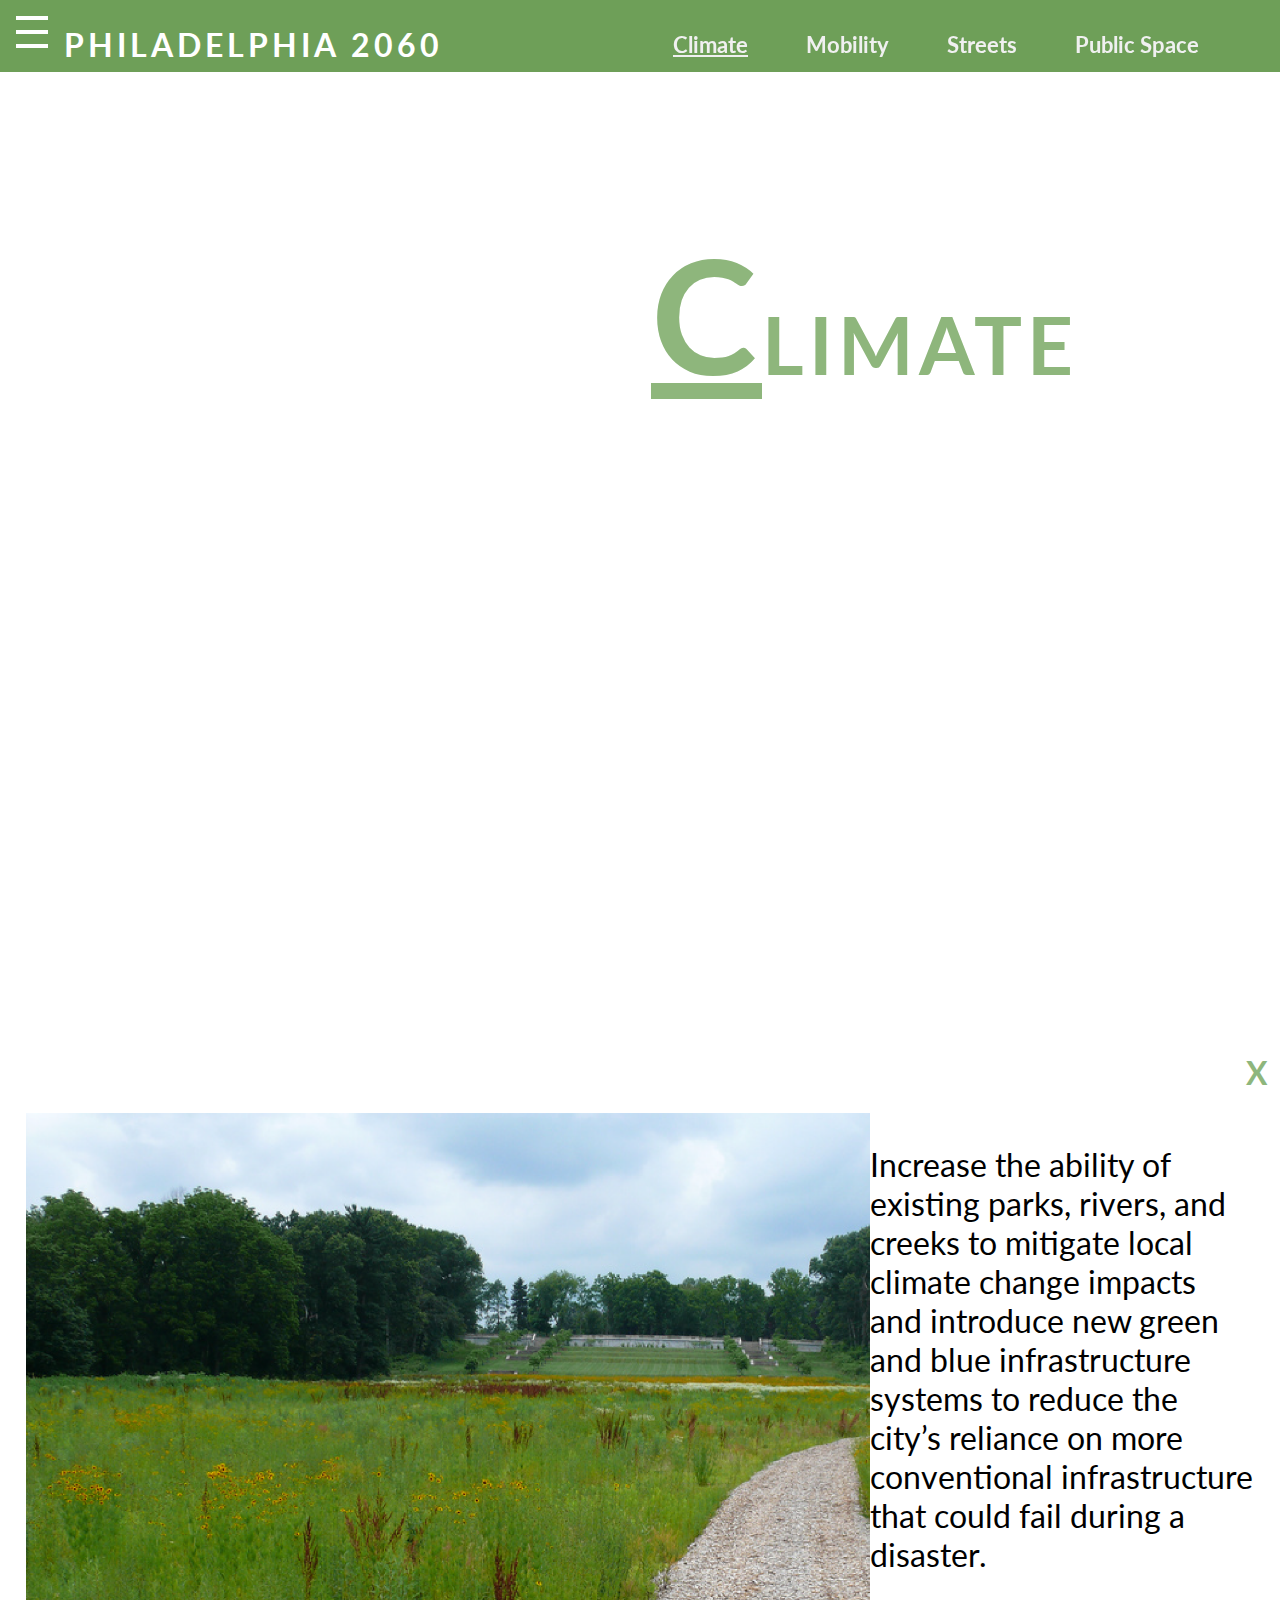
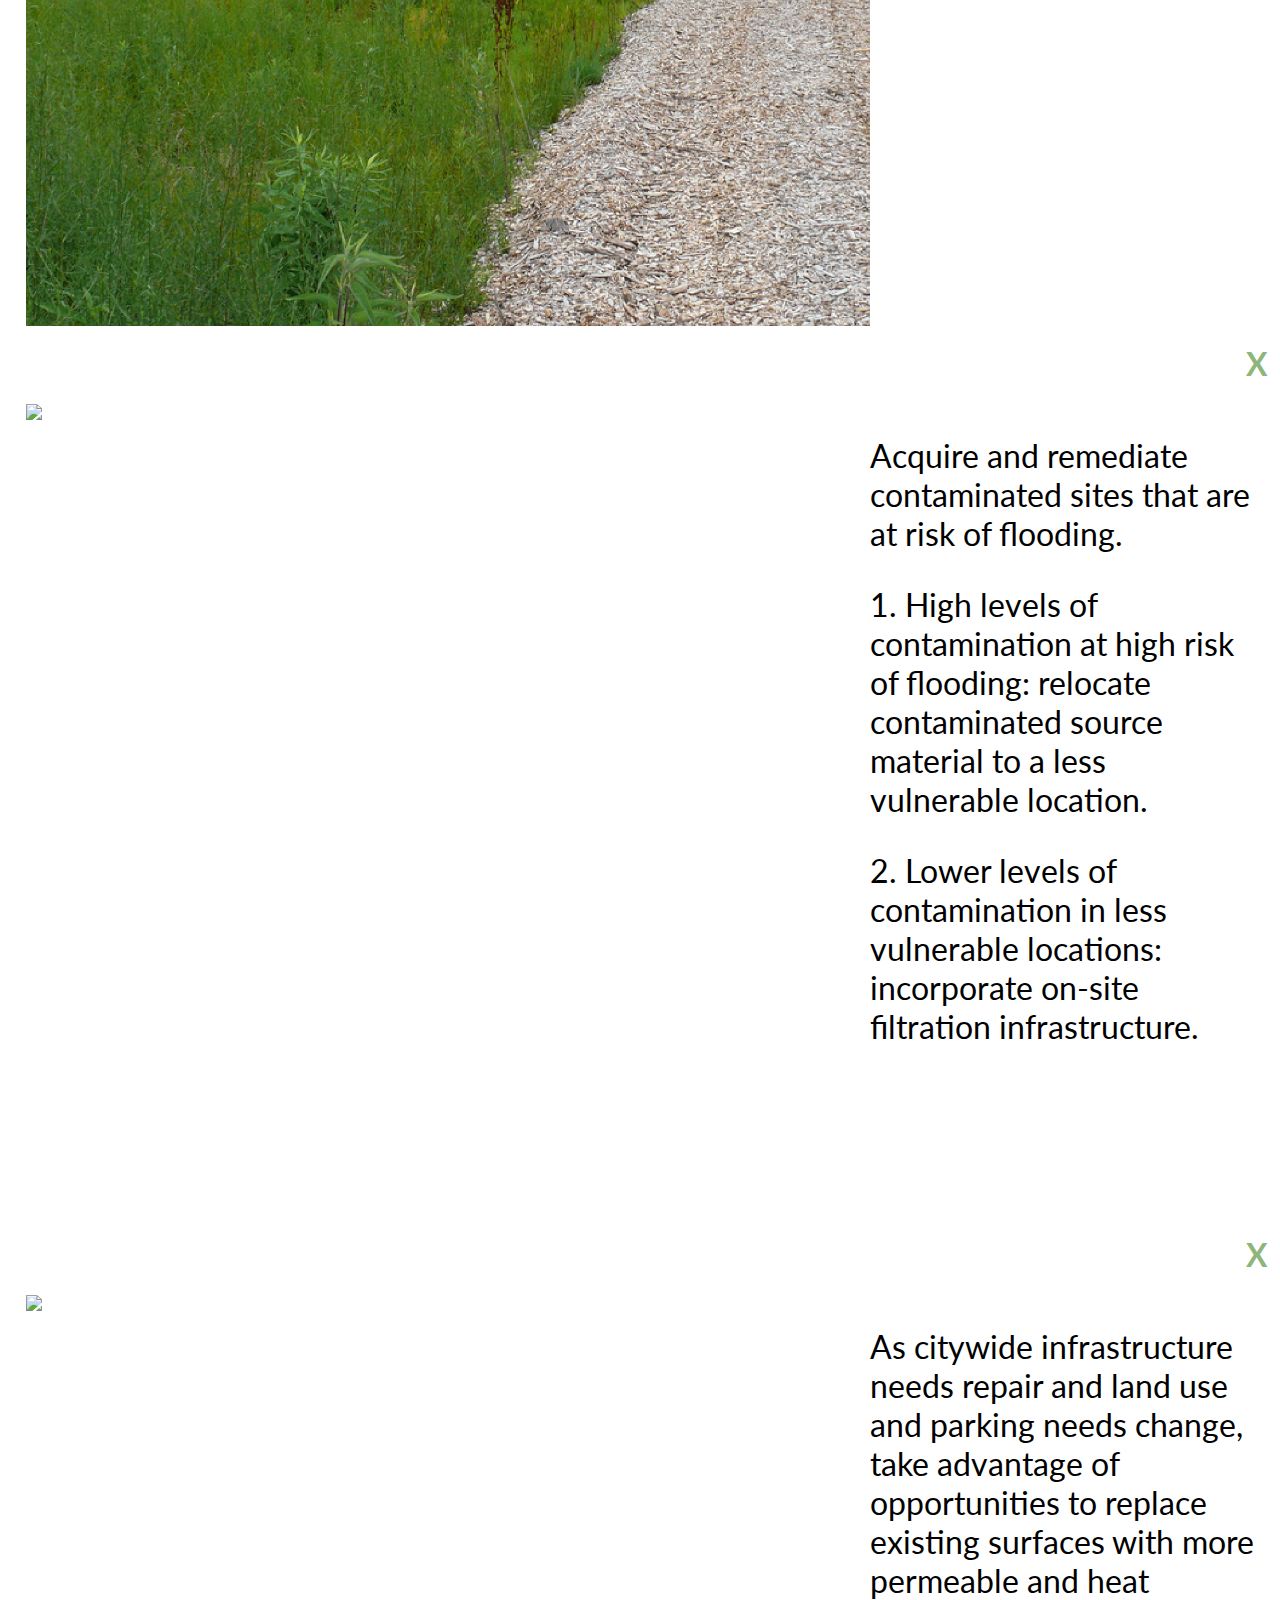
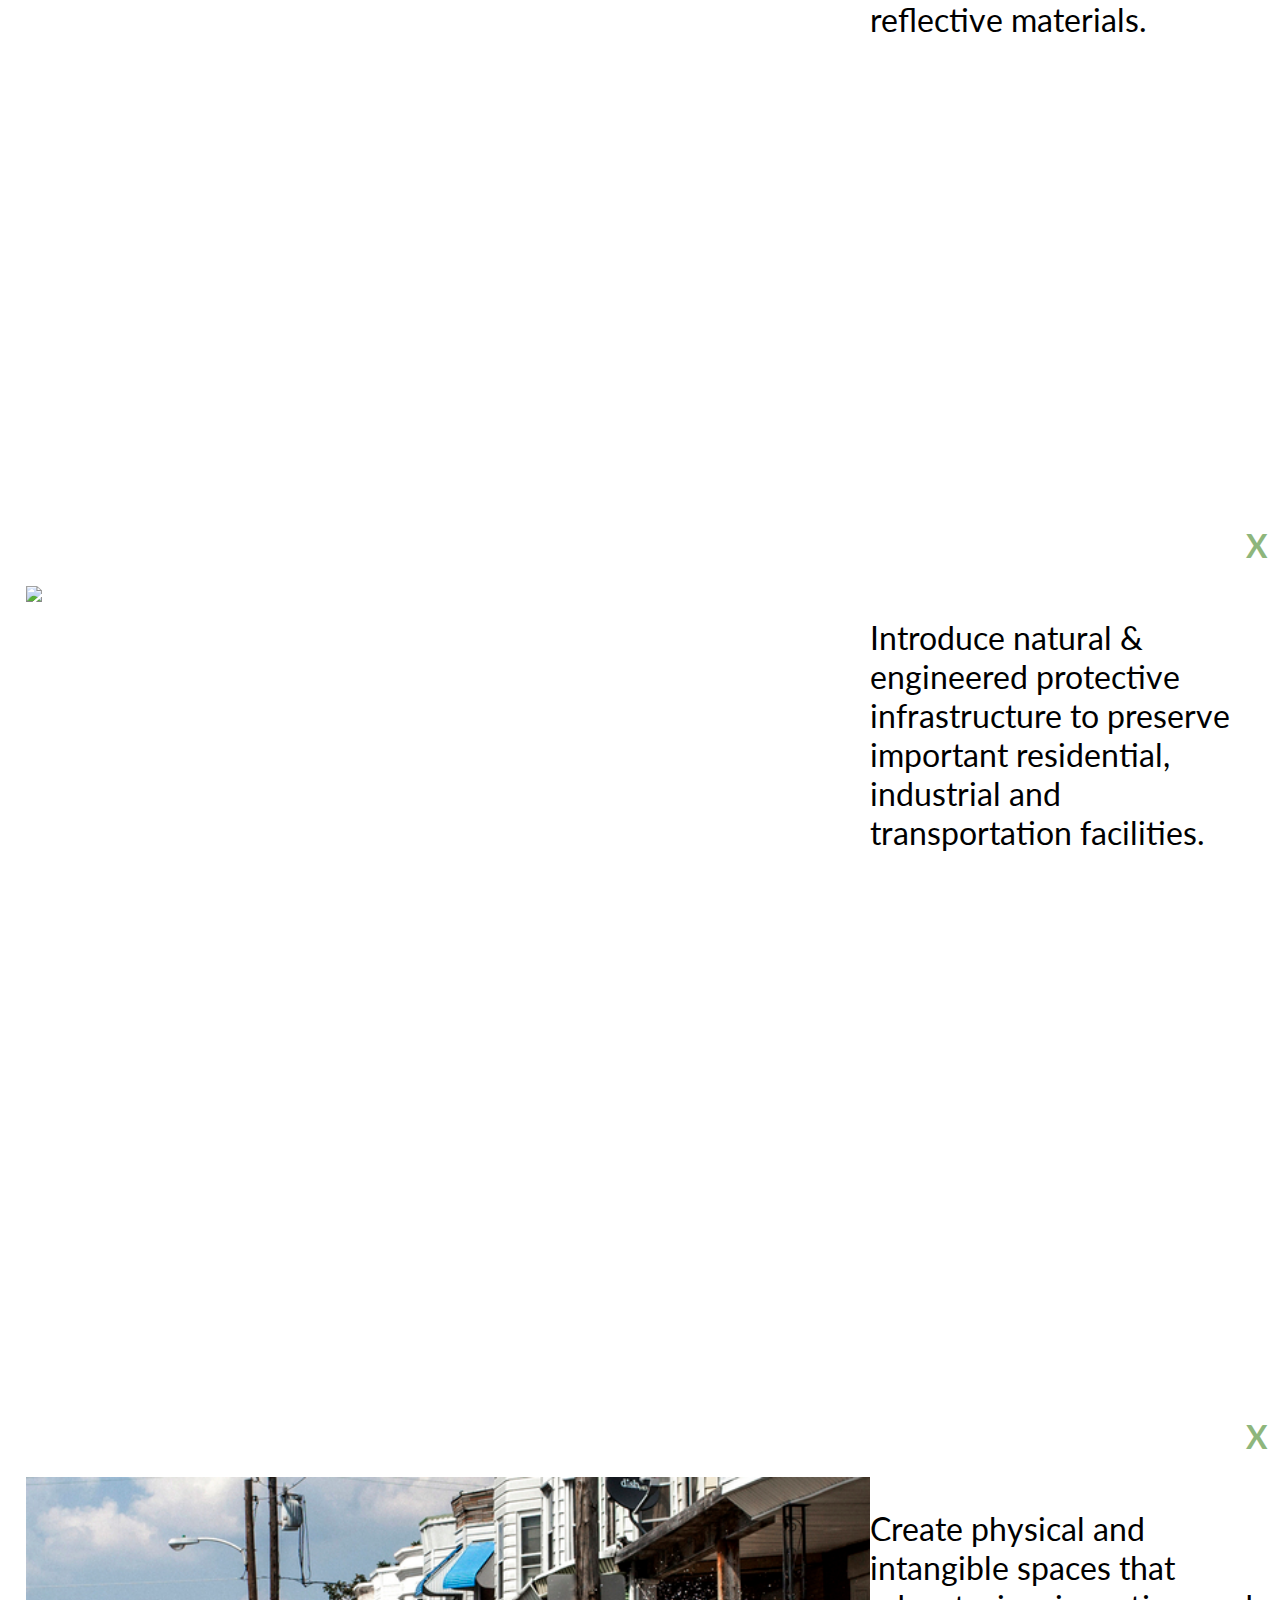
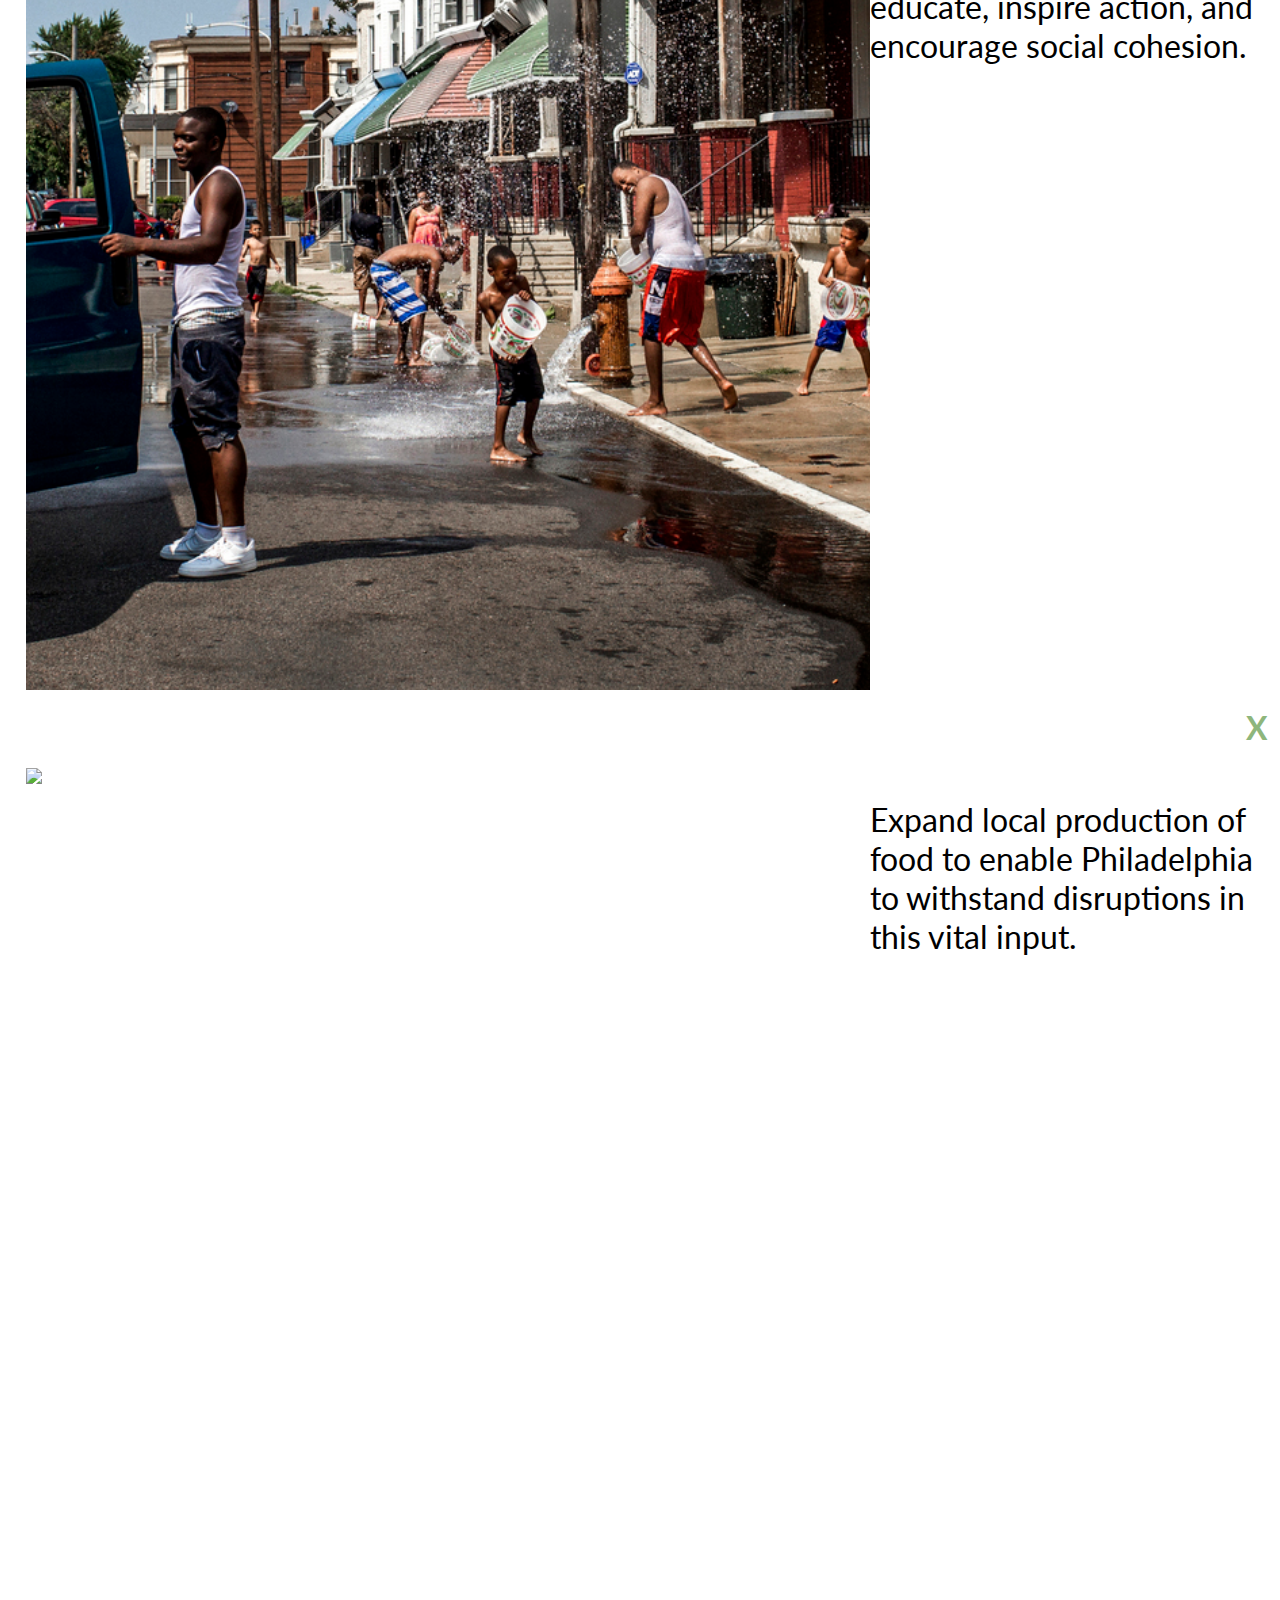
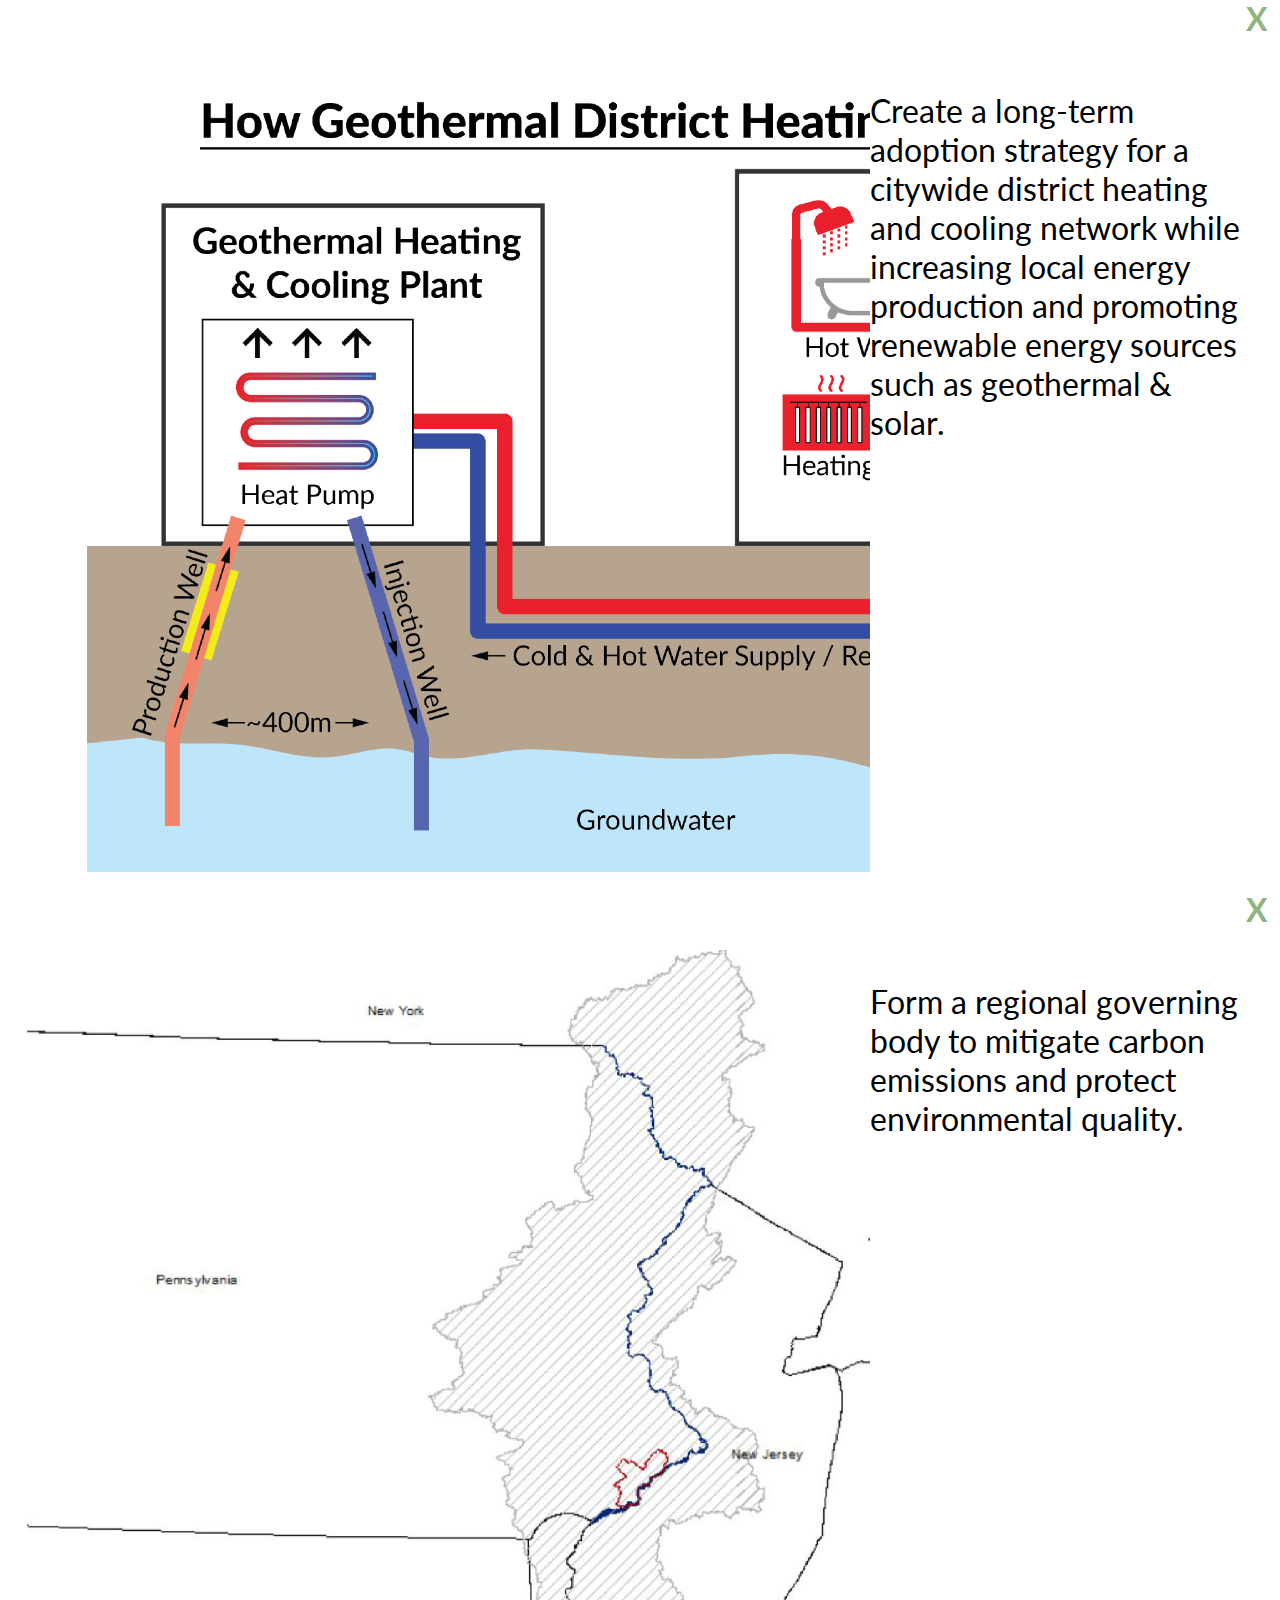
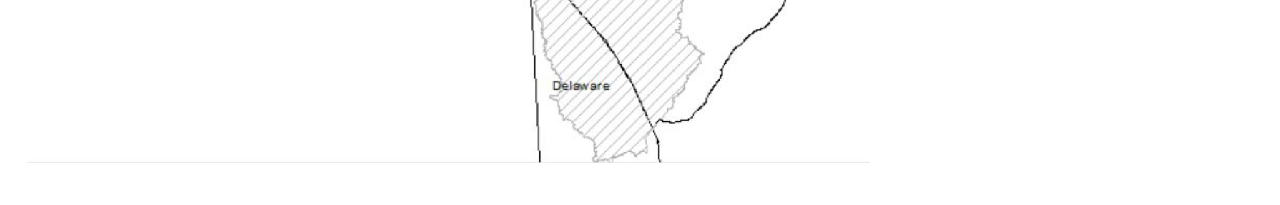
==== climate.html @ d9c9281e "Climate done for this round. Add mobility i76 section in." ====
<!DOCTYPE html>
<html lang="en" class="no-js">
	<head>
		<meta charset="UTF-8" />
		<meta http-equiv="X-UA-Compatible" content="IE=edge,chrome=1">
		<meta name="viewport" content="width=device-width, initial-scale=1.0">
		<title>Philadelphia 2060 - Climate</title>
		<link rel="stylesheet" href="https://fonts.googleapis.com/css?family=Roboto:300,400,500,700|Material+Icons">
		<link rel="stylesheet" href="https://unpkg.com/bootstrap-material-design@4.0.0-beta.4/dist/css/bootstrap-material-design.min.css" integrity="sha384-R80DC0KVBO4GSTw+wZ5x2zn2pu4POSErBkf8/fSFhPXHxvHJydT0CSgAP2Yo2r4I" crossorigin="anonymous">
		<link rel="stylesheet" type="text/css" href="assets/defaultStyles/defaultStyles.css" />
		<link rel="stylesheet" type="text/css" href="assets/font/font.css" />
		<link rel="stylesheet" type="text/css" href="assets/css/shared/jquery.fullpage.css" />
		<link rel="stylesheet" type="text/css" href="assets/css/shared/sectionNav.css" />
		<link rel="stylesheet" type="text/css" href="assets/css/shared/shared.css" />
		<link rel="stylesheet" type="text/css" href="assets/css/shared/leaflet.css" />
		<link rel="stylesheet" type="text/css" href="assets/css/climate/climate.style.css" />
		<script type="text/javascript" src="assets/js/shared/jquery-3.2.1.min.js"></script>
		<script type="text/javascript" src="assets/js/shared/jquery.fullpage.min.js"></script>
		<script src="https://unpkg.com/popper.js@1.12.6/dist/umd/popper.js" integrity="sha384-fA23ZRQ3G/J53mElWqVJEGJzU0sTs+SvzG8fXVWP+kJQ1lwFAOkcUOysnlKJC33U" crossorigin="anonymous"></script>
		<script src="https://unpkg.com/bootstrap-material-design@4.0.0-beta.4/dist/js/bootstrap-material-design.js" integrity="sha384-3xciOSDAlaXneEmyOo0ME/2grfpqzhhTcM4cE32Ce9+8DW/04AGoTACzQpphYGYe" crossorigin="anonymous"></script>
		<script type="text/javascript" src="assets/js/shared/leaflet.js"></script>
		<script type="text/javascript" src="assets/data/climate/climateData.js"></script>
		<script type="text/javascript" src="assets/js/shared/underscore.min.js"></script>
		<script type="text/javascript" src="assets/js/climate/climate.main.js"></script>
	</head>
	<body>
		<div id="section-nav">
			<input type="checkbox" id="navcheck" role="button" title="menu" class="section-nav-input">
			<label for="navcheck" aria-hidden="true" title="menu" id="section-nav-label">
				<span class="burger">
					<span class="bar">
						<span class="visuallyhidden">Menu</span>
					</span>
				</span>
			</label>
			<nav id="menu">
				<a href="#" class="scroll-menu">THREATS</a>
				<a href="#" class="scroll-menu">VISION</a>
				<a href="#" class="scroll-menu">TYPOLOGIES</a>
				<a href="#" class="scroll-menu">STRATEGIES</a>
				<a href="#" class="scroll-menu">FOCUS AREAS</a>
				<a href="#" class="scroll-menu">GETTING STARTED</a>
			</nav>
		</div>
		<div class="container-fix">
			<div class="fixed-header">
				<div class="fixed-header-inner">
					<h1><a href="intro.html" class="philly-title">Philadelphia 2060</a></h1>
					<nav class="cl-effect-1">
						<a href="climate.html"><u>Climate</u></a>
						<a href="mobility.html">Mobility</a>
						<a href="streets.html">Streets</a>
						<a href="public-space.html">Public Space</a>
					</nav>
				</div>
			</div>
		</div>
		<div class="main" id="climate-fullpage">
			<div class="section fp-auto-height">
				<div class="section-custom-height">
					<video loop data-autoplay>
						<source data-src="assets/video/climate/climate-vid.mp4" type="video/mp4">
					</video>
					<div class="first-section-rightside">
						<p class="first-section-title"><span><u>C</u></span>limate</p>
					</div>
				</div>
			</div>
			<div class="section threats" id="section-threats">
				<div class="section-custom-height">
					<div class="section-header">
						<p class="section-header-title colored-title">Threats</p>
					</div>
					<div class="left-content-under-title threats-content-left">
						<div id="threats-accordion" role="tablist">
						  <div class="card">
						    <div class="card-header threats" role="tab" id="threats-heading-1">
						      <h2 class="mb-0">
						        <a data-toggle="collapse" href="#collapseOne" aria-expanded="true" aria-controls="collapseOne">
											Rising seas + </br>More frequent & intense storms
						        </a>
						      </h2>
						    </div>
						    <div id="collapseOne" class="collapse show" role="tabpanel" aria-labelledby="threats-heading-1" data-parent="#threats-accordion">
						      <div class="card-body">
										<div>
											<p class="climate-threats-seas">2 feet:</p>
											<label class="switch">
												<input type="checkbox" id='switch-threats-2ft' class="switch-threats" checked>
												<div class="slider two"></div>
											</label>
										</div>
										<div>
											<p class="climate-threats-seas">4 feet:</p>
											<label class="switch">
												<input type="checkbox" id='switch-threats-4ft' class="switch-threats" unchecked>
												<div class="slider four"></div>
											</label>
										</div>
										<div>
											<p class="climate-threats-seas">6 feet:</p>
											<label class="switch">
												<input type="checkbox" id='switch-threats-6ft' class="switch-threats" unchecked>
												<div class="slider six"></div>
											</label>
										</div>
										<div>
											<p class="climate-threats-seas">Surge:</p>
											<label class="switch">
												<input type="checkbox" id='switch-threats-surge' class="switch-threats" unchecked>
												<div class="slider surge"></div>
											</label>
										</div>
						      </div>
						    </div>
						  </div>
						  <div class="card">
						    <div class="card-header threats" role="tab" id="threats-heading-2">
						      <h2 class="mb-0">
						        <a class="collapsed" data-toggle="collapse" href="#collapseTwo" aria-expanded="false" aria-controls="collapseTwo">
											Increasing temperatures
						        </a>
						      </h2>
						    </div>
						    <div id="collapseTwo" class="collapse" role="tabpanel" aria-labelledby="threats-heading-2" data-parent="#threats-accordion">
						      <div class="card-body">
										We may put some talking points here?
						      </div>
						    </div>
						  </div>
						  <div class="card">
						    <div class="card-header threats" role="tab" id="threats-heading-3">
						      <h2 class="mb-0">
						        <a class="collapsed" data-toggle="collapse" href="#collapseThree" aria-expanded="false" aria-controls="collapseThree">
											Aging infrastructure
						        </a>
						      </h2>
						    </div>
						    <div id="collapseThree" class="collapse" role="tabpanel" aria-labelledby="threats-heading-3" data-parent="#threats-accordion">
						      <div class="card-body">
										We may put some talking points here?
						      </div>
						    </div>
						  </div>
						</div>
					</div>
					<div class="right-content-whole-height">
						<div id="threats-map" class="right-content-whole-height-holder"></div>
						<div id="threats-line-chart" class="right-content-whole-height-holder">
							<img src="assets/image/climate/Climate_Threats_TemperatureGraphic.jpg"></img>
						</div>
						<div id="threats-photo" class="right-content-whole-height-holder">
							<img src="assets/image/climate/Climate_Threats_Aging Infrastructure.jpg"></img>
						</div>
					</div>
				</div>
			</div>
			<div class="section colored-bkgd" id="section-vision">
				<p class="vision-text">In 2060, all of Philadelphia's residents are insulated from and resilient to the impacts of a changing climate through adaptation & mitigation measures based on natural systems, energy-efficient technologies, and community building.</p>
			</div>
			<div class="section" id="section-typologies">
				<div class="section-header">
					<p class="section-header-title colored-title">Typologies</p>
				</div>
				<div class="section-content-under-title-middle">
					<div class="section-content-under-title-middle-inner first-half">
						<div class="card typo five-ele">
							<img class="card-img-top" src="assets/image/climate/Climate_Typologies_Waterfront-01.jpg" alt="Waterfront Land">
							<div class="card-body typology">
								<h4 class="card-title">Waterfront Land</h4>
							</div>
						</div>
						<div class="card typo five-ele middle">
							<img class="card-img-top" src="assets/image/climate/Climate_Typologies_Vacant-01.jpg" alt="Vacant Land">
							<div class="card-body typology">
								<h4 class="card-title">Vacant Land</h4>
							</div>
						</div>
						<div class="card typo five-ele">
							<img class="card-img-top" src="assets/image/climate/Climate_Typologies_Utility-01.jpg" alt="Transportation Infrastructure">
							<div class="card-body typology">
								<h4 class="card-title">Utilities & Infrastructure</h4>
							</div>
						</div>
					</div>
					<div class="section-content-under-title-middle-inner second-half">
						<div class="card typo five-ele first">
							<img class="card-img-top" src="assets/image/climate/Climate_Typologies_Building.jpg" alt="Buildings">
							<div class="card-body typology">
								<h4 class="card-title">Buildings</h4>
							</div>
						</div>
						<div class="card typo five-ele">
							<img class="card-img-top" src="assets/image/climate/Climate_Typologies_Park.jpg" alt="Park Systems">
							<div class="card-body typology">
								<h4 class="card-title">Park Systems</h4>
							</div>
						</div>
					</div>
				</div>
			</div>
			<div class="section colored-bkgd" id="section-strategies">
				<div class="section-header">
					<p class="section-header-title">Strategies</p>
				</div>
				<div class="section-content-under-title-middle">
					<div class="section-content-under-title-middle-inner first-half strategy">
						<div class="card strategy text-white" id="strategy-1">
						  <div class="card-header strategy">C1.</div>
						  <div class="card-body strategy">
						    <p class="card-title strategy">Maximize urban ecosystem services</p>
						  </div>
						</div>
						<div class="card strategy text-white" id="strategy-2">
						  <div class="card-header strategy">C2.</div>
						  <div class="card-body strategy">
						    <p class="card-title strategy">Address legacy of environmental degradation</p>
						  </div>
						</div>
						<div class="card strategy text-white" id="strategy-3">
						  <div class="card-header strategy">C3.</div>
						  <div class="card-body strategy">
						    <p class="card-title strategy">Reduce impervious surfaces</p>
						  </div>
						</div>
						<div class="card strategy text-white" id="strategy-4">
						  <div class="card-header strategy">C4.</div>
						  <div class="card-body strategy">
						    <p class="card-title strategy">Make room for the river</p>
						  </div>
						</div>
						<div class="card strategy text-white" id="strategy-5">
						  <div class="card-header strategy">C5.</div>
						  <div class="card-body strategy">
						    <p class="card-title strategy">Build community resilience</p>
						  </div>
						</div>
					</div>
					<div class="section-content-under-title-middle-inner second-half strategy">
						<div class="card text-white strategy" id="strategy-6">
						  <div class="card-header strategy">C6.</div>
						  <div class="card-body strategy">
						    <p class="card-title strategy">Increase local production of food</p>
						  </div>
						</div>
						<div class="card strategy text-white" id="strategy-7">
						  <div class="card-header strategy">C7.</div>
						  <div class="card-body strategy">
						    <p class="card-title strategy">Promote shared energy distribution</p>
						  </div>
						</div>
						<div class="card strategy text-white" id="strategy-8">
						  <div class="card-header strategy">C8.</div>
						  <div class="card-body strategy">
						    <p class="card-title strategy">Cooperate regionallyy</p>
						  </div>
						</div>
					</div>
				</div>
			</div>
			<div class="section">
				<div class="section-header">
					<p class="section-header-title colored-title">Vulnerability</br>Analysis</p>
				</div>
				<div class="left-content-under-title vulnerability-content-left">
					<p>Philadelphia has social conditions, land use patterns, and environmental factors that will worsen the impacts of climate change in certain areas of the city. Interventions should be prioritized in these areas to protect populations that are most at risk.</p>
					<p>- At risk of flooding by 6 feet sea level rise plus storm surge</p>
					<p>- Historical wetlands</p>
					<p>- Adjacent to steep slopes</p>
					<p>- Greater than 80% impervious</p>
					<p>- Greatest heat island effects (hottest areas)</p>
					<p>- Highest poverty</p>
				</div>
				<div class="right-content-whole-height vulnerability-content-right">
					<div id="vulnerability-composite-map" class="right-content-whole-height-holder">
						<img src="assets/image/climate/Climate_VulnerabilityAnalysis_CompositeMap.png"></img>
					</div>
				</div>
			</div>
			<div class="section colored-bkgd" id="section-focus-areas">
				<div class="section-header">
					<p class="section-header-title">Logan Triangle</p>
				</div>
				<div class="slide">
					<div class="slide-content">
						<img src="assets/image/climate/Climate_FocusArea1_LoganTriangleSitePlan_LoganSitePlanV2.jpg"></img>
					</div>
				</div>
				<div class="slide">
					<div class="slide-content">
						Big rendering with callouts (PNG) - Rendering will be of a Logan Triangle interventions
					</div>
				</div>
			</div>
			<div class="section">
				<div class="section-header">
					<p class="section-header-title colored-title">Southern Waterfront</p>
				</div>
				<div class="slide">
					<div class="slide-content">
						<img src="assets/image/climate/Climate_FocusArea2_SouthernWaterfront_SitePlan-01.jpg"></img>
					</div>
				</div>
				<div class="slide">
					<div class="slide-content">
						<img src="assets/image/climate/Climate_FocusArea2_DistrictHeatingPipes.png"></img>
					</div>
				</div>
				<div class="slide">
					<div class="slide-content">
						<img src="assets/image/climate/Climate_FocusArea2_FloodProtection-01.jpg"></img>
					</div>
				</div>
				<div class="slide">
					<div class="slide-content">
						<img src="assets/image/climate/Climate_FocusArea2_WetlandRestoration.png"></img>
					</div>
				</div>
			</div>
			<div class="section colored-bkgd" id="section-getting-started">
				<div class="section-header">
					<p class="section-header-title">Getting Started</p>
				</div>
				<div class="section-content-under-title-middle">
					<img src="assets/image/climate/NextSteps_Climate-01.png"></img>
				</div>
			</div>
		</div>
		<div class="modal fade bd-example-modal-lg" tabindex="-1" role="dialog" aria-labelledby="myLargeModalLabel" aria-hidden="true" id="strategy-modal-1">
			<div class="modal-dialog modal-lg modal-strategies">
				<div class="modal-content modal-content-strategies">
					<div class="strategy-modal-close" id="strategy-modal-1-close">X</div>
					<div class="modal-header strategy">
						<h1>Strategy 1: Maximize urban ecosystem services</h1>
					</div>
					<div class="modal-body">
						<div class="strategy-modal-left">
							<img src="assets/image/climate/Climate_Strategy1_MaxEcoServices.png"></img>
						</div>
						<div class="strategy-modal-right">
							<div class="strategy-modal-right-content-all">
								<p>Increase the ability of existing parks, rivers, and creeks to mitigate local climate change impacts and introduce new green and blue infrastructure systems to reduce the city’s reliance on more conventional infrastructure that could fail during a disaster.</p>
							</div>
						</div>
					</div>
				</div>
			</div>
		</div>
		<div class="modal fade bd-example-modal-lg" tabindex="-1" role="dialog" aria-labelledby="myLargeModalLabel" aria-hidden="true" id="strategy-modal-2">
			<div class="modal-dialog modal-lg modal-strategies">
				<div class="modal-content modal-content-strategies">
					<div class="strategy-modal-close" id="strategy-modal-2-close">X</div>
					<div class="modal-header strategy">
						<h1>Strategy 2: Address legacy of environmental degradation</h1>
					</div>
					<div class="modal-body">
						<div class="strategy-modal-left">
							<img src="assets/image/climate/Climate_Strategy2_EnviroDegradation.png"></img>
						</div>
						<div class="strategy-modal-right">
							<div class="strategy-modal-right-content-all">
								<p>Acquire and remediate contaminated sites that are at risk of flooding.</p>
								<p>1. High levels of contamination at high risk of flooding: relocate contaminated source material to a less vulnerable location.</p>
								<p>2. Lower levels of contamination in less vulnerable locations: incorporate on-site filtration infrastructure. </p>
							</div>
						</div>
					</div>
				</div>
			</div>
		</div>
		<div class="modal fade bd-example-modal-lg" tabindex="-1" role="dialog" aria-labelledby="myLargeModalLabel" aria-hidden="true" id="strategy-modal-3">
			<div class="modal-dialog modal-lg modal-strategies">
				<div class="modal-content modal-content-strategies">
					<div class="strategy-modal-close" id="strategy-modal-3-close">X</div>
					<div class="modal-header strategy">
						<h1>Strategy 3: Reduce impervious surfaces</h1>
					</div>
					<div class="modal-body">
						<div class="strategy-modal-left">
							<img src="assets/image/climate/Climate_Strategy3_ImperviousSurfaces.png"></img>
						</div>
						<div class="strategy-modal-right">
							<div class="strategy-modal-right-content-all">
								<p>As citywide infrastructure needs repair and land use and parking needs change, take advantage of opportunities to replace existing surfaces with more permeable and heat reflective materials.</p>
							</div>
						</div>
					</div>
				</div>
			</div>
		</div>
		<div class="modal fade bd-example-modal-lg" tabindex="-1" role="dialog" aria-labelledby="myLargeModalLabel" aria-hidden="true" id="strategy-modal-4">
			<div class="modal-dialog modal-lg modal-strategies">
				<div class="modal-content modal-content-strategies">
					<div class="strategy-modal-close" id="strategy-modal-4-close">X</div>
					<div class="modal-header strategy">
						<h1>Strategy 4: Make room for the rivers</h1>
					</div>
					<div class="modal-body">
						<div class="strategy-modal-left">
							<img src="assets/image/climate/Climate_Strategy4_RoomForTheRivers.jpg"></img>
						</div>
						<div class="strategy-modal-right">
							<div class="strategy-modal-right-content-all">
								<p>Introduce natural & engineered protective infrastructure to preserve important residential, industrial and transportation facilities.</p>
							</div>
						</div>
					</div>
				</div>
			</div>
		</div>
		<div class="modal fade bd-example-modal-lg" tabindex="-1" role="dialog" aria-labelledby="myLargeModalLabel" aria-hidden="true" id="strategy-modal-5">
			<div class="modal-dialog modal-lg modal-strategies">
				<div class="modal-content modal-content-strategies">
					<div class="strategy-modal-close" id="strategy-modal-5-close">X</div>
					<div class="modal-header strategy">
						<h1>Strategy 5: Build community resilience</h1>
					</div>
					<div class="modal-body">
						<div class="strategy-modal-left">
							<img src="assets/image/climate/Climate_Strategy5_CommResilience.jpg"></img>
						</div>
						<div class="strategy-modal-right">
							<div class="strategy-modal-right-content-all">
								<p>Create physical and intangible spaces that educate, inspire action, and encourage social cohesion.</p>
							</div>
						</div>
					</div>
				</div>
			</div>
		</div>
		<div class="modal fade bd-example-modal-lg" tabindex="-1" role="dialog" aria-labelledby="myLargeModalLabel" aria-hidden="true" id="strategy-modal-6">
			<div class="modal-dialog modal-lg modal-strategies">
				<div class="modal-content modal-content-strategies">
					<div class="strategy-modal-close" id="strategy-modal-6-close">X</div>
					<div class="modal-header strategy">
						<h1>Strategy 6: Increase local production of food</h1>
					</div>
					<div class="modal-body">
						<div class="strategy-modal-left">
							<img src="assets/image/climate/Climate_Strategy6_LocalFoodProduction.png"></img>
						</div>
						<div class="strategy-modal-right">
							<div class="strategy-modal-right-content-all">
								<p>Expand local production of food to enable Philadelphia to withstand disruptions in this vital input.</p>
							</div>
						</div>
					</div>
				</div>
			</div>
		</div>
		<div class="modal fade bd-example-modal-lg" tabindex="-1" role="dialog" aria-labelledby="myLargeModalLabel" aria-hidden="true" id="strategy-modal-7">
			<div class="modal-dialog modal-lg modal-strategies">
				<div class="modal-content modal-content-strategies">
					<div class="strategy-modal-close" id="strategy-modal-7-close">X</div>
					<div class="modal-header strategy">
						<h1>Strategy 7: Promote renewable energy solutions</h1>
					</div>
					<div class="modal-body">
						<div class="strategy-modal-left">
							<img src="assets/image/climate/Climate_Strategy7_RenewableEnergy.png"></img>
						</div>
						<div class="strategy-modal-right">
							<div class="strategy-modal-right-content-all">
								<p>Create a long-term adoption strategy for a citywide district heating and cooling network while increasing local energy production and promoting renewable energy sources such as geothermal & solar.</p>
							</div>
						</div>
					</div>
				</div>
			</div>
		</div>
		<div class="modal fade bd-example-modal-lg" tabindex="-1" role="dialog" aria-labelledby="myLargeModalLabel" aria-hidden="true" id="strategy-modal-8">
			<div class="modal-dialog modal-lg modal-strategies">
				<div class="modal-content modal-content-strategies">
					<div class="strategy-modal-close" id="strategy-modal-8-close">X</div>
					<div class="modal-header strategy">
						<h1>Strategy 8: Cooperate regionally</h1>
					</div>
					<div class="modal-body">
						<div class="strategy-modal-left">
							<img src="assets/image/climate/Climate_Strategy8_RegCoop-01.jpg"></img>
						</div>
						<div class="strategy-modal-right">
							<div class="strategy-modal-right-content-all">
								<p>Form a regional governing body to mitigate carbon emissions and protect environmental quality.</p>
							</div>
						</div>
					</div>
				</div>
			</div>
		</div>
	</body>
</html>
---- assets/defaultStyles/defaultStyles.css ----
:root {
  /* page specific colors*/

  /*light blue*/
  --intro-base-color: #97B4C5;
  --intro-base-color-one-shade-darker: #7199b0;
  --intro-base-color-two-shades-darker: #527c94;

  /*green*/
  --climate-base-color: #8EB67C;
  --climate-base-color-one-shade-darker: #6e9f58;
  --climate-base-color-two-shades-darker: #547943;

  /*dark blue*/
  --mobility-base-color: #294489;
  --mobility-base-color-one-shade-darker: #20356b;
  --mobility-base-color-two-shades-darker: #17264d;

  /*purple*/
  --street-base-color: #B570A7;
  --street-base-color-one-shade-darker: #a75797;
  --street-base-color-two-shades-darker: #8d4980;

  /*orange*/
  --public-space-base-color: #ED793C;
  --public-space-base-color-one-shade-darker: #ea6018;
  --public-space-base-color-two-shades-darker: #c85112;

  /*gray*/
  --other-base-color: #aaa;
  --other-base-color-one-shade-darker: #969696;
  --other-base-color-two-shades-darker: #838383;


  /* font colors*/
  --font-color-white: #fff;
  --font-color-black: #000;


  /*section spacing*/
  --section-header-left: 2vw;
  --section-header-top: 2vh;
  --section-content-left: 2vw;
  --section-conent-bottom: 2vw;
  --section-conent-top: 2vw;

}
---- assets/font/font.css ----
:root {
  /*font sizes*/
  --font-size-section-title: 5em;

  --font-size-section-content: 0.5em;
}
---- assets/css/shared/sectionNav.css ----
#section-nav {
  position: absolute;
  top: 100px;
  z-index: 20010;
}

.section-nav-input {
  position: fixed;
  opacity: 0;
}

#section-nav-label {
  position: absolute;
  margin: 0;
  padding: 0;
  border: none;
  outline: none;
  background: none;
  cursor: pointer;
}

#section-nav-label::before {
  position: fixed;
  z-index: 1;
  top: 0;
  left: 0;
  right: 0;
  bottom: 0;
  background-color: rgba(18, 67, 100, 0.6);
  content: '';
  opacity: 0;
  pointer-events: none;
  transition: opacity 0.5s cubic-bezier(0.19, 1, 0.22, 1);
}
#section-nav-label .burger {
  position: fixed;
  top: 1em;
  left: 1em;
  z-index: 3;
  width: 2em;
  height: 2em;
  margin: 0;
  padding: 0;
  transition: opacity 0.5s cubic-bezier(0.19, 1, 0.22, 1);
  color: red;
}

#section-nav-label .burger::before,
#section-nav-label .burger .bar, #section-nav-label .burger::after {
  position: absolute;
  left: 0;
  display: block;
  width: 100%;
  height: 12%;
  background: white;
  content: '';
  transition: all 0.5s cubic-bezier(0.19, 1, 0.22, 1);
}
#section-nav-label .burger .bar {
  top: 44%;
}
#section-nav-label .burger::before {
  top: 0;
  transform-origin: top left;
}
#section-nav-label .burger::after {
  bottom: 0;
  transform-origin: bottom left;
}

.section-nav-input:focus + #section-nav-label .burger,
#section-nav-label:hover .burger {
  opacity: .75;
}

nav#menu {
  position: fixed;
  top: 0;
  left: 0;
  bottom: 0;
  z-index: 2;
  display: flex;
  flex-flow: column nowrap;
  justify-content: center;
  align-items: flex-start;
  transform: translate3d(0, 0, 0);
  /* material acceleration */
  transform: translateX(-100%);
  will-change: transform;
  transition: transform 0.5s cubic-bezier(0.19, 1, 0.22, 1);
}

nav#menu::before {
  position: absolute;
  top: 0;
  bottom: 0;
  left: 0;
  z-index: -1;
  width: 25em;
  background: var(--other-base-color);
  content: '';
  transform: skewX(15deg) translateX(-100%);
  transform-origin: bottom left;
  will-change: transform;
  transition: transform 0.5s cubic-bezier(0.19, 1, 0.22, 1);
}
@media (min-width: 40em) {
  nav#menu::before {
    width: 40em;
  }
}
nav#menu a {
  margin: .5em 0;
  padding: .2em 2em;
  font-size: 1.5em;
  color: white;
  text-decoration: none;
  font-weight: 500;
  transform: translateX(-100%);
  transition: color .15s, transform .5s;
  transition-timing-function: cubic-bezier(0.19, 1, 0.22, 1);
}
nav#menu a:nth-child(1) {
  transition-delay: 0s, 100ms;
}
nav#menu a:nth-child(2) {
  transition-delay: 0s, 150ms;
}
nav#menu a:nth-child(3) {
  transition-delay: 0s, 200ms;
}
nav#menu a:nth-child(4) {
  transition-delay: 0s, 250ms;
}
nav#menu a:nth-child(5) {
  transition-delay: 0s, 300ms;
}
nav#menu a:nth-child(6) {
  transition-delay: 0s, 350ms;
}
nav#menu a:hover, nav#menu a:focus {
  color: black;
}

main {
  overflow: hidden;
}
main .content {
  transform: translate3d(0, 0, 0);
  /* material acceleration */
  will-change: transform, filter;
  transition: all 0.5s cubic-bezier(0.19, 1, 0.22, 1);
}

[id="navcheck"]:checked + #section-nav-label::before {
  opacity: 1;
  pointer-events: auto;
}
[id="navcheck"]:checked + #section-nav-label .burger::before, [id="navcheck"]:checked + #section-nav-label .burger::after {
  width: 141.42%;
}
[id="navcheck"]:checked + #section-nav-label .burger::before {
  transform: rotate(45deg) translateY(-50%);
}
[id="navcheck"]:checked + #section-nav-label .burger::after {
  transform: rotate(-45deg) translateY(50%);
}
[id="navcheck"]:checked + #section-nav-label .burger .bar {
  transform: scale(0.1);
}
[id="navcheck"]:checked ~ nav#menu {
  transform: translateX(0);
}
[id="navcheck"]:checked ~ nav#menu::before {
  transform: skewX(15deg) translateX(0);
}
[id="navcheck"]:checked ~ nav#menu a {
  transform: translateX(0);
}
[id="navcheck"]:checked ~ main .content {
  transform: translateX(3em);
  transform-origin: left center;
  -webkit-filter: blur(2px);
  filter: blur(2px);
  /* quite laggy :S */
}

/* helper */
.visuallyhidden {
  border: 0;
  clip: rect(0 0 0 0);
  height: 1px;
  margin: -1px;
  overflow: hidden;
  padding: 0;
  position: absolute;
  width: 1px;
}
---- assets/css/shared/shared.css ----
@import url(https://fonts.googleapis.com/css?family=Lato:300,400,700);

*, *:after, *:before { -webkit-box-sizing: border-box; -moz-box-sizing: border-box; box-sizing: border-box; }
body, html { font-size: 100%; padding: 0; margin: 0;}

.clearfix:before, .clearfix:after { content: " "; display: table; }
.clearfix:after { clear: both; }

body {
    font-family: 'Lato', Calibri, Arial, sans-serif;
    color: var(--font-color-black);
    background-color: var(--font-color-white);
}

a {
	text-decoration: none;
}

/*TODO: change em to vh vw units*/
/*----------------------

          HEADER

----------------------*/
.container-fix{
  position: relative;
  margin-top: 8vh;
}

.fixed-header {
  height: 8vh;
  position: fixed;
  z-index: 20000;
  top: 0;
  left: 0;
  width: 100%;
}

.fixed-header-inner {
  width: 90%;
	max-width: 90vw;
	margin: 0 auto;
}

.fixed-header h1 {
	display: inline-block;
	position: relative;
  text-transform: uppercase;
  letter-spacing: 4px;
	font-size: 2em;
	margin: 0;
	float: left;
  line-height: 90px;
}

.philly-title {
	color: var(--font-color-white);
}

.philly-title:hover {
  color: var(--font-color-black);
  text-decoration: none;
}

.fixed-header nav {
	display: inline-block;
	position: relative;
  float: right;
  color: var(--font-color-white);
}

.fixed-header nav a {
  color: #f0f0f0;
	font-weight: 700;
	margin: 0 0 0 20px;
	font-size: 1.4em;
  line-height: 90px;
}

.fixed-header nav a:hover {
  color: #000;
}

/* Effect Brackets */
.cl-effect-1 a::before,
.cl-effect-1 a::after {
	display: inline-block;
	opacity: 0;
	-webkit-transition: -webkit-transform 0.3s, opacity 0.2s;
	-moz-transition: -moz-transform 0.3s, opacity 0.2s;
	transition: transform 0.3s, opacity 0.2s;
}

.cl-effect-1 a::before {
	margin-right: 10px;
	content: '[';
	-webkit-transform: translateX(20px);
	-moz-transform: translateX(20px);
	transform: translateX(20px);
}

.cl-effect-1 a::after {
	margin-left: 10px;
	content: ']';
	-webkit-transform: translateX(-20px);
	-moz-transform: translateX(-20px);
	transform: translateX(-20px);
}

.cl-effect-1 a:hover::before,
.cl-effect-1 a:hover::after,
.cl-effect-1 a:focus::before,
.cl-effect-1 a:focus::after {
	opacity: 1;
	-webkit-transform: translateX(0px);
	-moz-transform: translateX(0px);
	transform: translateX(0px);
}

/*----------------------

        SECTIONS

----------------------*/

.section-custom-height{
  height: 92vh;
}

.section-custom-height video{
  height: 92vh;
}

.first-section-rightside{
  position: absolute;
  right: 0px;
  top: 0px;
  width: 30vw;
  height: 92vh;
  z-index: 1000;
  background-color: white;
}

.first-section-title {
  position: absolute;
  top: 15vh;
  right: 15vw;
  font-weight: bold;
  letter-spacing: 5px;
  margin: 10px;
  padding-left: 30px;
  text-transform: uppercase;
  color: var(--intro-base-color);
  font-size: var(--font-size-section-title);
  background-color: var(--font-color-white);
}

.first-section-title span{
  font-size: 2em;
}

.section-header {
  position: absolute;
  top: var(--section-header-top);
  left: var(--section-header-left);
}

.section-header-title{
  font-size: var(--font-size-section-title);
  font-weight: bold;
  color: var(--font-color-white);
}

.left-content-under-title {
  position: absolute;
  left: var(--section-content-left);
  width: 25vw;
}

.threats-content-left {
  top: 15vh;
  height: 78vh;
}

.right-content-whole-height {
  position: absolute;
  top: 0vh;
  right: 0vw;
  width: 72vw;
  height: 93vh;
}

.right-content-whole-height-holder {
  position: absolute;
  top: 0px;
  left: 0px;
  width: 100%;
  height: 100%;
  background-color: #fafafa;
}

.switch {
  position: relative;
  display: inline-block;
  width: 50px;
  height: 25px;
  margin-bottom: 0px;
}

.switch input {
  display:none;
}

.slider {
  position: absolute;
  cursor: pointer;
  top: 0;
  left: 0;
  right: 0;
  bottom: 0;
  background-color: #ccc;
  -webkit-transition: .4s;
  transition: .4s;
}

.slider:before {
  position: absolute;
  content: "";
  height: 17px;
  width: 17px;
  left: 4px;
  bottom: 4px;
  background-color: white;
  -webkit-transition: .4s;
  transition: .4s;
}

input:checked + .slider {
  background-color: #39a1f4;
}

input:focus + .slider {
  box-shadow: 0 0 1px #39a1f4;
}

input:checked + .slider:before {
  -webkit-transform: translateX(26px);
  -ms-transform: translateX(26px);
  transform: translateX(26px);
}

.vision-text {
  text-align: center;
  font-size: 5em;
}

.typology-content{
  position: absolute;
  left: var(--section-content-left);
  width: 95vw;
  height: 30vh;
}

.typology-content.first-line{
  top: 20vh;
}

.typology-content.second-line{
  top: 55vh;
}

.card.typology.five-ele,
.card.typology.four-ele {
  width: 18vw;
  display: inline-block;
}

.card.typology.four-ele {
  margin-left: 10vw;
  margin-right: 5vw;
}

.card.typology.four-ele.line-first{
  margin-left: 20vw;
}

.card.typology.five-ele.first-line-first {
  margin-left: 10vw;
}

.card.typology.five-ele.first-line-middle {
  margin-left: 8vw;
  margin-right: 8vw;
}

.card.typology.five-ele.second-line-first {
  margin-left: 22vw;
  margin-right: 8vw;
}

.card-body.typology {
  background-color: var(--other-base-color);
  color: var(--font-color-white);
  height: 25%;
}

.card-body.typology h4{
  font-weight: bold;
}

.strategy-content {
  position: absolute;
  left: var(--section-content-left);
  width: 95vw;
  height: 30vh;
}

.strategy-content.first-line{
  top: 20vh;
}

.card.strategy {
  width: 18%;
  height: 100%;
  display: inline-block;
  margin-right: 2%;
  cursor: pointer;
  float: left;
}

.card-header.strategy {
  color: var(--font-color-black);
  font-size: 1.5em;
  font-weight: bold;
  height: 15%;
}

.card-body.strategy {
  height: 80%;
  background-color: var(--other-base-color);
}

.card-title-hidden-holder{
  color: var(--other-base-color);
}

.card-title.strategy {
  font-weight: bold;
  font-size: 2.5em;
}

.strategy-content.second-line {
  top: 55vh;
}

.modal-dialog.modal-lg.modal-strategies {
  margin-top: 9vh;
  margin-left: var(--section-content-left);
  margin-right: 2vw;
  max-width: 98vw;
}

.modal-content.modal-content-strategies {
  height: 90vh;
}

.strategy-modal-close {
  position: absolute;
  right: 1%;
  cursor: pointer;
  font-size: 2em;
  font-weight: bold;
}

.modal-header.strategy h1 {
  font-weight: bold;
}

.strategy-modal-left{
  display: inline-block;
  position: absolute;
  width: 65%;
  height: 95%;
}

.strategy-modal-left img {
  height: inherit;
  width: auto;
}

.strategy-modal-right{
  display: inline-block;
  position: absolute;
  width: 30%;
  height: 95%;
  right: 2%;
  background-color: var(--font-color-white);
}

.strategy-modal-right h3 {
  font-weight: bold;
}

.strategy-modal-right-content {
  margin-top: 10%;
  font-size: 1.5em;
}

.strategy-modal-right-content-all {
  font-size: 2em;
}

.slide-content {
  margin-left: 2vw;
  margin-right: 2vw;
  padding-top: 15vh;
  padding-bottom: 10vh;
  border: 1px solid blue;
}

.slide-content img{
  height: 75vh;
}

.slide-image {
  width: 90%;
  height: 90%;
  margin-left: 3vw;
  margin-top: var(--section-conent-top);
}

.slide-image img {
  height: inherit;
}

.slide-image-locator {
  width: 15%;
  height: 30vh;
  float: right;
  margin-right: 20px;
  margin-top: 40vh;
}

.fp-controlArrow.fp-next {
  border-left-color: var(--other-base-color-two-shades-darker);
}

.fp-controlArrow.fp-prev {
  border-right-color: var(--other-base-color-two-shades-darker);
}

.placeholder-box {
  border: 1px solid black;
}

.section-content-under-title-middle {
  border: 1px solid red;
  position: absolute;
  left: 2vw;
  width: 96vw;
  height: 75vh;
  top: 15vh;
}

.section-content-under-title-middle img{
  height: inherit;
  margin-left: auto;
	margin-right: auto;
	display: block;
}

.section-content-under-title-middle-inner {
  width: 90%;
  margin: 0 auto;
  border: 2px solid #f00;
  height: inherit;
}

.section-content-under-title-middle-inner.first-half {
  height: 48%;
  margin-bottom: 1%;
}

.section-content-under-title-middle-inner.second-half {
  height: 48%;
}

.section-content-under-title-middle-inner.first-half.strategy,
.section-content-under-title-middle-inner.second-half.strategy {
  width: 100%;
}

.card.typo {
  height: 100%;
}

.card.typo.five-ele {
  width: 25%;
  display: inline-block;
  float: left;
}

.card.typo.five-ele.middle {
  margin-left: 12.5%;
  margin-right: 12.5%;
}


.card.typo.five-ele img {
  height: 75%;
}

.card.typo.five-ele.first {
  margin-left: 16.8%;
  margin-right: 16.8%;
}

.card.typology.five-ele img {
  margin-left: auto;
	margin-right: auto;
	display: block;
  width: inherit;
}
---- assets/css/shared/leaflet.css ----
/* required styles */

.leaflet-pane,
.leaflet-tile,
.leaflet-marker-icon,
.leaflet-marker-shadow,
.leaflet-tile-container,
.leaflet-pane > svg,
.leaflet-pane > canvas,
.leaflet-zoom-box,
.leaflet-image-layer,
.leaflet-layer {
	position: absolute;
	left: 0;
	top: 0;
	}
.leaflet-container {
	overflow: hidden;
	}
.leaflet-tile,
.leaflet-marker-icon,
.leaflet-marker-shadow {
	-webkit-user-select: none;
	   -moz-user-select: none;
	        user-select: none;
	  -webkit-user-drag: none;
	}
/* Safari renders non-retina tile on retina better with this, but Chrome is worse */
.leaflet-safari .leaflet-tile {
	image-rendering: -webkit-optimize-contrast;
	}
/* hack that prevents hw layers "stretching" when loading new tiles */
.leaflet-safari .leaflet-tile-container {
	width: 1600px;
	height: 1600px;
	-webkit-transform-origin: 0 0;
	}
.leaflet-marker-icon,
.leaflet-marker-shadow {
	display: block;
	}
/* .leaflet-container svg: reset svg max-width decleration shipped in Joomla! (joomla.org) 3.x */
/* .leaflet-container img: map is broken in FF if you have max-width: 100% on tiles */
.leaflet-container .leaflet-overlay-pane svg,
.leaflet-container .leaflet-marker-pane img,
.leaflet-container .leaflet-shadow-pane img,
.leaflet-container .leaflet-tile-pane img,
.leaflet-container img.leaflet-image-layer {
	max-width: none !important;
	}

.leaflet-container.leaflet-touch-zoom {
	-ms-touch-action: pan-x pan-y;
	touch-action: pan-x pan-y;
	}
.leaflet-container.leaflet-touch-drag {
	-ms-touch-action: pinch-zoom;
	}
.leaflet-container.leaflet-touch-drag.leaflet-touch-zoom {
	-ms-touch-action: none;
	touch-action: none;
}
.leaflet-container {
	-webkit-tap-highlight-color: transparent;
}
.leaflet-container a {
	-webkit-tap-highlight-color: rgba(51, 181, 229, 0.4);
}
.leaflet-tile {
	filter: inherit;
	visibility: hidden;
	}
.leaflet-tile-loaded {
	visibility: inherit;
	}
.leaflet-zoom-box {
	width: 0;
	height: 0;
	-moz-box-sizing: border-box;
	     box-sizing: border-box;
	z-index: 800;
	}
/* workaround for https://bugzilla.mozilla.org/show_bug.cgi?id=888319 */
.leaflet-overlay-pane svg {
	-moz-user-select: none;
	}

.leaflet-pane         { z-index: 400; }

.leaflet-tile-pane    { z-index: 200; }
.leaflet-overlay-pane { z-index: 400; }
.leaflet-shadow-pane  { z-index: 500; }
.leaflet-marker-pane  { z-index: 600; }
.leaflet-tooltip-pane   { z-index: 650; }
.leaflet-popup-pane   { z-index: 700; }

.leaflet-map-pane canvas { z-index: 100; }
.leaflet-map-pane svg    { z-index: 200; }

.leaflet-vml-shape {
	width: 1px;
	height: 1px;
	}
.lvml {
	behavior: url(#default#VML);
	display: inline-block;
	position: absolute;
	}


/* control positioning */

.leaflet-control {
	position: relative;
	z-index: 800;
	pointer-events: visiblePainted; /* IE 9-10 doesn't have auto */
	pointer-events: auto;
	}
.leaflet-top,
.leaflet-bottom {
	position: absolute;
	z-index: 1000;
	pointer-events: none;
	}
.leaflet-top {
	top: 0;
	}
.leaflet-right {
	right: 0;
	}
.leaflet-bottom {
	bottom: 0;
	}
.leaflet-left {
	left: 0;
	}
.leaflet-control {
	float: left;
	clear: both;
	}
.leaflet-right .leaflet-control {
	float: right;
	}
.leaflet-top .leaflet-control {
	margin-top: 10px;
	}
.leaflet-bottom .leaflet-control {
	margin-bottom: 10px;
	}
.leaflet-left .leaflet-control {
	margin-left: 10px;
	}
.leaflet-right .leaflet-control {
	margin-right: 10px;
	}


/* zoom and fade animations */

.leaflet-fade-anim .leaflet-tile {
	will-change: opacity;
	}
.leaflet-fade-anim .leaflet-popup {
	opacity: 0;
	-webkit-transition: opacity 0.2s linear;
	   -moz-transition: opacity 0.2s linear;
	     -o-transition: opacity 0.2s linear;
	        transition: opacity 0.2s linear;
	}
.leaflet-fade-anim .leaflet-map-pane .leaflet-popup {
	opacity: 1;
	}
.leaflet-zoom-animated {
	-webkit-transform-origin: 0 0;
	    -ms-transform-origin: 0 0;
	        transform-origin: 0 0;
	}
.leaflet-zoom-anim .leaflet-zoom-animated {
	will-change: transform;
	}
.leaflet-zoom-anim .leaflet-zoom-animated {
	-webkit-transition: -webkit-transform 0.25s cubic-bezier(0,0,0.25,1);
	   -moz-transition:    -moz-transform 0.25s cubic-bezier(0,0,0.25,1);
	     -o-transition:      -o-transform 0.25s cubic-bezier(0,0,0.25,1);
	        transition:         transform 0.25s cubic-bezier(0,0,0.25,1);
	}
.leaflet-zoom-anim .leaflet-tile,
.leaflet-pan-anim .leaflet-tile {
	-webkit-transition: none;
	   -moz-transition: none;
	     -o-transition: none;
	        transition: none;
	}

.leaflet-zoom-anim .leaflet-zoom-hide {
	visibility: hidden;
	}


/* cursors */

.leaflet-interactive {
	cursor: pointer;
	}
.leaflet-grab {
	cursor: -webkit-grab;
	cursor:    -moz-grab;
	}
.leaflet-crosshair,
.leaflet-crosshair .leaflet-interactive {
	cursor: crosshair;
	}
.leaflet-popup-pane,
.leaflet-control {
	cursor: auto;
	}
.leaflet-dragging .leaflet-grab,
.leaflet-dragging .leaflet-grab .leaflet-interactive,
.leaflet-dragging .leaflet-marker-draggable {
	cursor: move;
	cursor: -webkit-grabbing;
	cursor:    -moz-grabbing;
	}

/* marker & overlays interactivity */
.leaflet-marker-icon,
.leaflet-marker-shadow,
.leaflet-image-layer,
.leaflet-pane > svg path,
.leaflet-tile-container {
	pointer-events: none;
	}

.leaflet-marker-icon.leaflet-interactive,
.leaflet-image-layer.leaflet-interactive,
.leaflet-pane > svg path.leaflet-interactive {
	pointer-events: visiblePainted; /* IE 9-10 doesn't have auto */
	pointer-events: auto;
	}

/* visual tweaks */

.leaflet-container {
	background: #ddd;
	outline: 0;
	}
.leaflet-container a {
	color: #0078A8;
	}
.leaflet-container a.leaflet-active {
	outline: 2px solid orange;
	}
.leaflet-zoom-box {
	border: 2px dotted #38f;
	background: rgba(255,255,255,0.5);
	}


/* general typography */
.leaflet-container {
	font: 12px/1.5 "Helvetica Neue", Arial, Helvetica, sans-serif;
	}


/* general toolbar styles */

.leaflet-bar {
	box-shadow: 0 1px 5px rgba(0,0,0,0.65);
	border-radius: 4px;
	}
.leaflet-bar a,
.leaflet-bar a:hover {
	background-color: #fff;
	border-bottom: 1px solid #ccc;
	width: 26px;
	height: 26px;
	line-height: 26px;
	display: block;
	text-align: center;
	text-decoration: none;
	color: black;
	}
.leaflet-bar a,
.leaflet-control-layers-toggle {
	background-position: 50% 50%;
	background-repeat: no-repeat;
	display: block;
	}
.leaflet-bar a:hover {
	background-color: #f4f4f4;
	}
.leaflet-bar a:first-child {
	border-top-left-radius: 4px;
	border-top-right-radius: 4px;
	}
.leaflet-bar a:last-child {
	border-bottom-left-radius: 4px;
	border-bottom-right-radius: 4px;
	border-bottom: none;
	}
.leaflet-bar a.leaflet-disabled {
	cursor: default;
	background-color: #f4f4f4;
	color: #bbb;
	}

.leaflet-touch .leaflet-bar a {
	width: 30px;
	height: 30px;
	line-height: 30px;
	}
.leaflet-touch .leaflet-bar a:first-child {
	border-top-left-radius: 2px;
	border-top-right-radius: 2px;
	}
.leaflet-touch .leaflet-bar a:last-child {
	border-bottom-left-radius: 2px;
	border-bottom-right-radius: 2px;
	}

/* zoom control */

.leaflet-control-zoom-in,
.leaflet-control-zoom-out {
	font: bold 18px 'Lucida Console', Monaco, monospace;
	text-indent: 1px;
	}

.leaflet-touch .leaflet-control-zoom-in, .leaflet-touch .leaflet-control-zoom-out  {
	font-size: 22px;
	}


/* layers control */

.leaflet-control-layers {
	box-shadow: 0 1px 5px rgba(0,0,0,0.4);
	background: #fff;
	border-radius: 5px;
	}
.leaflet-control-layers-toggle {
	background-image: url(images/layers.png);
	width: 36px;
	height: 36px;
	}
.leaflet-retina .leaflet-control-layers-toggle {
	background-image: url(images/layers-2x.png);
	background-size: 26px 26px;
	}
.leaflet-touch .leaflet-control-layers-toggle {
	width: 44px;
	height: 44px;
	}
.leaflet-control-layers .leaflet-control-layers-list,
.leaflet-control-layers-expanded .leaflet-control-layers-toggle {
	display: none;
	}
.leaflet-control-layers-expanded .leaflet-control-layers-list {
	display: block;
	position: relative;
	}
.leaflet-control-layers-expanded {
	padding: 6px 10px 6px 6px;
	color: #333;
	background: #fff;
	}
.leaflet-control-layers-scrollbar {
	overflow-y: scroll;
	overflow-x: hidden;
	padding-right: 5px;
	}
.leaflet-control-layers-selector {
	margin-top: 2px;
	position: relative;
	top: 1px;
	}
.leaflet-control-layers label {
	display: block;
	}
.leaflet-control-layers-separator {
	height: 0;
	border-top: 1px solid #ddd;
	margin: 5px -10px 5px -6px;
	}

/* Default icon URLs */
.leaflet-default-icon-path {
	background-image: url(images/marker-icon.png);
	}


/* attribution and scale controls */

.leaflet-container .leaflet-control-attribution {
	background: #fff;
	background: rgba(255, 255, 255, 0.7);
	margin: 0;
	}
.leaflet-control-attribution,
.leaflet-control-scale-line {
	padding: 0 5px;
	color: #333;
	}
.leaflet-control-attribution a {
	text-decoration: none;
	}
.leaflet-control-attribution a:hover {
	text-decoration: underline;
	}
.leaflet-container .leaflet-control-attribution,
.leaflet-container .leaflet-control-scale {
	font-size: 11px;
	}
.leaflet-left .leaflet-control-scale {
	margin-left: 5px;
	}
.leaflet-bottom .leaflet-control-scale {
	margin-bottom: 5px;
	}
.leaflet-control-scale-line {
	border: 2px solid #777;
	border-top: none;
	line-height: 1.1;
	padding: 2px 5px 1px;
	font-size: 11px;
	white-space: nowrap;
	overflow: hidden;
	-moz-box-sizing: border-box;
	     box-sizing: border-box;

	background: #fff;
	background: rgba(255, 255, 255, 0.5);
	}
.leaflet-control-scale-line:not(:first-child) {
	border-top: 2px solid #777;
	border-bottom: none;
	margin-top: -2px;
	}
.leaflet-control-scale-line:not(:first-child):not(:last-child) {
	border-bottom: 2px solid #777;
	}

.leaflet-touch .leaflet-control-attribution,
.leaflet-touch .leaflet-control-layers,
.leaflet-touch .leaflet-bar {
	box-shadow: none;
	}
.leaflet-touch .leaflet-control-layers,
.leaflet-touch .leaflet-bar {
	border: 2px solid rgba(0,0,0,0.2);
	background-clip: padding-box;
	}


/* popup */

.leaflet-popup {
	position: absolute;
	text-align: center;
	margin-bottom: 20px;
	}
.leaflet-popup-content-wrapper {
	padding: 1px;
	text-align: left;
	border-radius: 12px;
	}
.leaflet-popup-content {
	margin: 13px 19px;
	line-height: 1.4;
	}
.leaflet-popup-content p {
	margin: 18px 0;
	}
.leaflet-popup-tip-container {
	width: 40px;
	height: 20px;
	position: absolute;
	left: 50%;
	margin-left: -20px;
	overflow: hidden;
	pointer-events: none;
	}
.leaflet-popup-tip {
	width: 17px;
	height: 17px;
	padding: 1px;

	margin: -10px auto 0;

	-webkit-transform: rotate(45deg);
	   -moz-transform: rotate(45deg);
	    -ms-transform: rotate(45deg);
	     -o-transform: rotate(45deg);
	        transform: rotate(45deg);
	}
.leaflet-popup-content-wrapper,
.leaflet-popup-tip {
	background: white;
	color: #333;
	box-shadow: 0 3px 14px rgba(0,0,0,0.4);
	}
.leaflet-container a.leaflet-popup-close-button {
	position: absolute;
	top: 0;
	right: 0;
	padding: 4px 4px 0 0;
	border: none;
	text-align: center;
	width: 18px;
	height: 14px;
	font: 16px/14px Tahoma, Verdana, sans-serif;
	color: #c3c3c3;
	text-decoration: none;
	font-weight: bold;
	background: transparent;
	}
.leaflet-container a.leaflet-popup-close-button:hover {
	color: #999;
	}
.leaflet-popup-scrolled {
	overflow: auto;
	border-bottom: 1px solid #ddd;
	border-top: 1px solid #ddd;
	}

.leaflet-oldie .leaflet-popup-content-wrapper {
	zoom: 1;
	}
.leaflet-oldie .leaflet-popup-tip {
	width: 24px;
	margin: 0 auto;

	-ms-filter: "progid:DXImageTransform.Microsoft.Matrix(M11=0.70710678, M12=0.70710678, M21=-0.70710678, M22=0.70710678)";
	filter: progid:DXImageTransform.Microsoft.Matrix(M11=0.70710678, M12=0.70710678, M21=-0.70710678, M22=0.70710678);
	}
.leaflet-oldie .leaflet-popup-tip-container {
	margin-top: -1px;
	}

.leaflet-oldie .leaflet-control-zoom,
.leaflet-oldie .leaflet-control-layers,
.leaflet-oldie .leaflet-popup-content-wrapper,
.leaflet-oldie .leaflet-popup-tip {
	border: 1px solid #999;
	}


/* div icon */

.leaflet-div-icon {
	background: #fff;
	border: 1px solid #666;
	}


/* Tooltip */
/* Base styles for the element that has a tooltip */
.leaflet-tooltip {
	position: absolute;
	padding: 6px;
	background-color: #fff;
	border: 1px solid #fff;
	border-radius: 3px;
	color: #222;
	white-space: nowrap;
	-webkit-user-select: none;
	-moz-user-select: none;
	-ms-user-select: none;
	user-select: none;
	pointer-events: none;
	box-shadow: 0 1px 3px rgba(0,0,0,0.4);
	}
.leaflet-tooltip.leaflet-clickable {
	cursor: pointer;
	pointer-events: auto;
	}
.leaflet-tooltip-top:before,
.leaflet-tooltip-bottom:before,
.leaflet-tooltip-left:before,
.leaflet-tooltip-right:before {
	position: absolute;
	pointer-events: none;
	border: 6px solid transparent;
	background: transparent;
	content: "";
	}

/* Directions */

.leaflet-tooltip-bottom {
	margin-top: 6px;
}
.leaflet-tooltip-top {
	margin-top: -6px;
}
.leaflet-tooltip-bottom:before,
.leaflet-tooltip-top:before {
	left: 50%;
	margin-left: -6px;
	}
.leaflet-tooltip-top:before {
	bottom: 0;
	margin-bottom: -12px;
	border-top-color: #fff;
	}
.leaflet-tooltip-bottom:before {
	top: 0;
	margin-top: -12px;
	margin-left: -6px;
	border-bottom-color: #fff;
	}
.leaflet-tooltip-left {
	margin-left: -6px;
}
.leaflet-tooltip-right {
	margin-left: 6px;
}
.leaflet-tooltip-left:before,
.leaflet-tooltip-right:before {
	top: 50%;
	margin-top: -6px;
	}
.leaflet-tooltip-left:before {
	right: 0;
	margin-right: -12px;
	border-left-color: #fff;
	}
.leaflet-tooltip-right:before {
	left: 0;
	margin-left: -12px;
	border-right-color: #fff;
	}
---- assets/css/climate/climate.style.css ----
.fixed-header {
  background-color: var(--climate-base-color-one-shade-darker);
}

nav#menu::before {
  background-color: var(--climate-base-color);
}

.first-section-title{
  color: var(--climate-base-color);
}

.section.colored-bkgd {
  background-color: var(--climate-base-color);
}

.section-header-title.colored-title {
  color: var(--climate-base-color);
}

#threats-line-chart img{
  width: inherit;
}

#threats-photo img {
  width: inherit;
}

.vision-text {
  color: var(--font-color-white);
  font-weight: bold;
}

.card-header.threats a {
  color: var(--climate-base-color);
}

#threats-line-chart,
#threats-photo{
  display: none;
  z-index: 2000;
}

input:checked + .slider.two {
  background-color: #527c94;
}

input:focus + .slider.two {
  box-shadow: 0 0 1px #527c94;
}

input:checked + .slider.four {
  background-color: #294489;
}

input:focus + .slider.four {
  box-shadow: 0 0 1px #294489;
}

input:checked + .slider.six {
  background-color: #1b2e5c;
}

input:focus + .slider.six {
  box-shadow: 0 0 1px #1b2e5c;
}

input:checked + .slider.surge {
  background-color: #ED793C;
}

input:focus + .slider.surge {
  box-shadow: 0 0 1px #ED793C;
}

.card-header.strategy {
  color: var(--climate-base-color);
}

.card-body.strategy {
  background-color: var(--other-base-color);
}

.modal-header.strategy h1 {
  color: var(--climate-base-color);
}

.strategy-modal-close {
  color: var(--climate-base-color);
}

.section-slide-header-colored-bkgd {
  color: var(--font-color-white);
}

.vulnerability-content-left{
  top: 28vh;
  height: 60vh;
  font-size: 1.3em;
}

.vulnerability-content-left p:first-child{
  font-weight: bold;
  font-size: 1.2em;
}

#vulnerability-composite-map img {
  margin-top: 4vh;
  width: inherit;
}

.climate-threats-seas {
  font-size: 2em;
  display: inline-block;
  margin-right: 2vw;
}
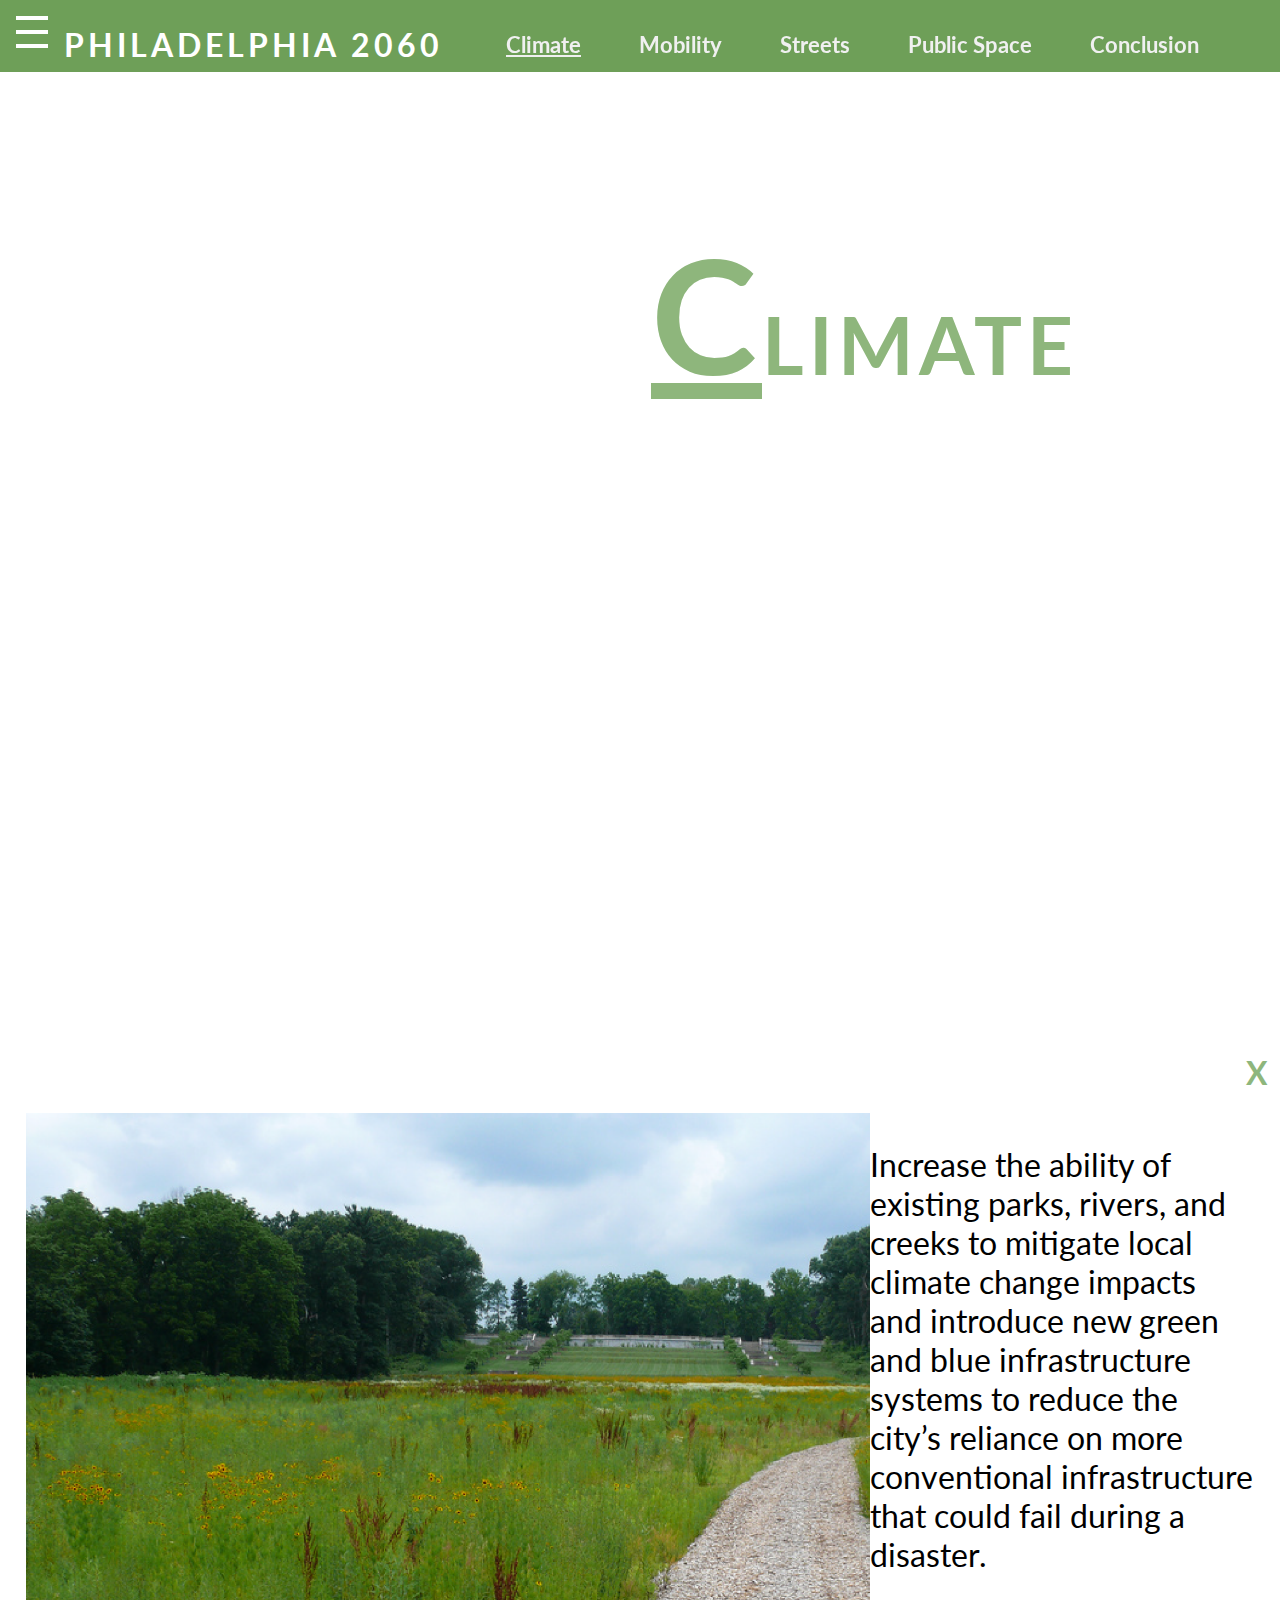
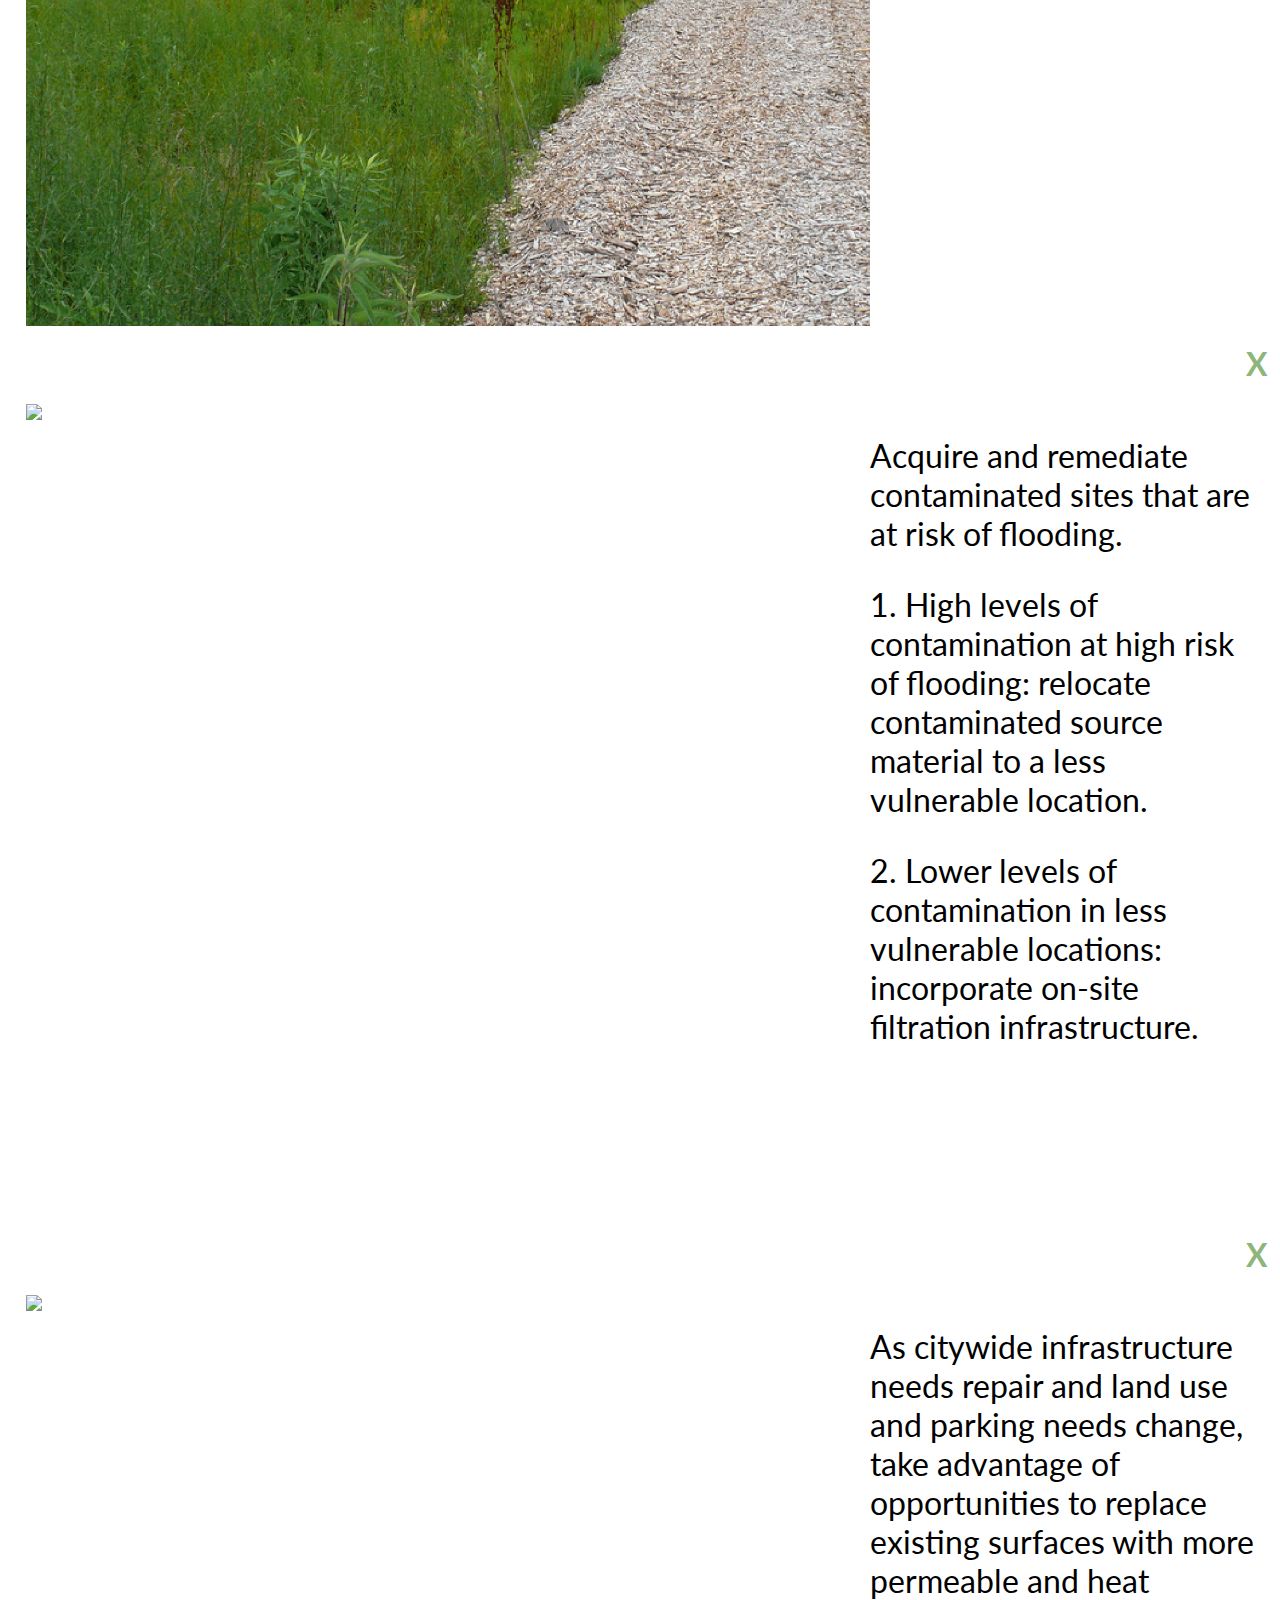
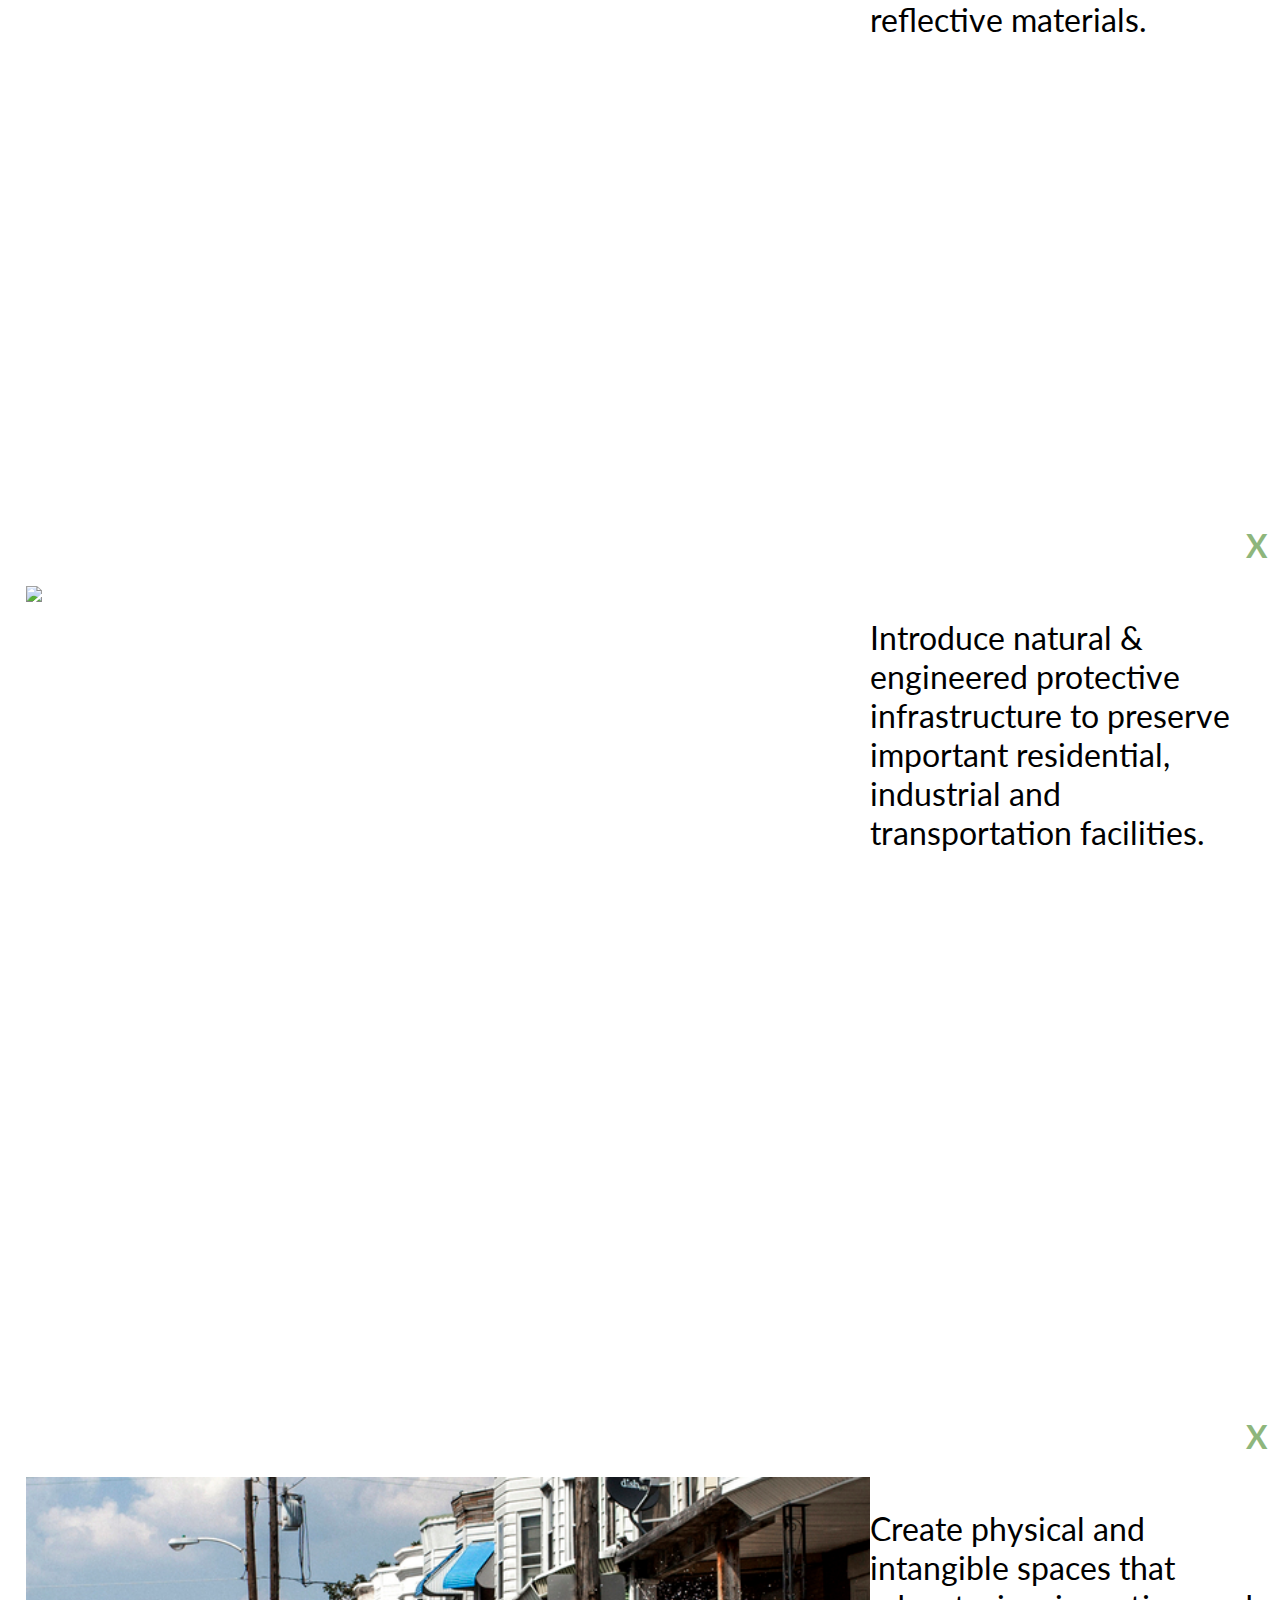
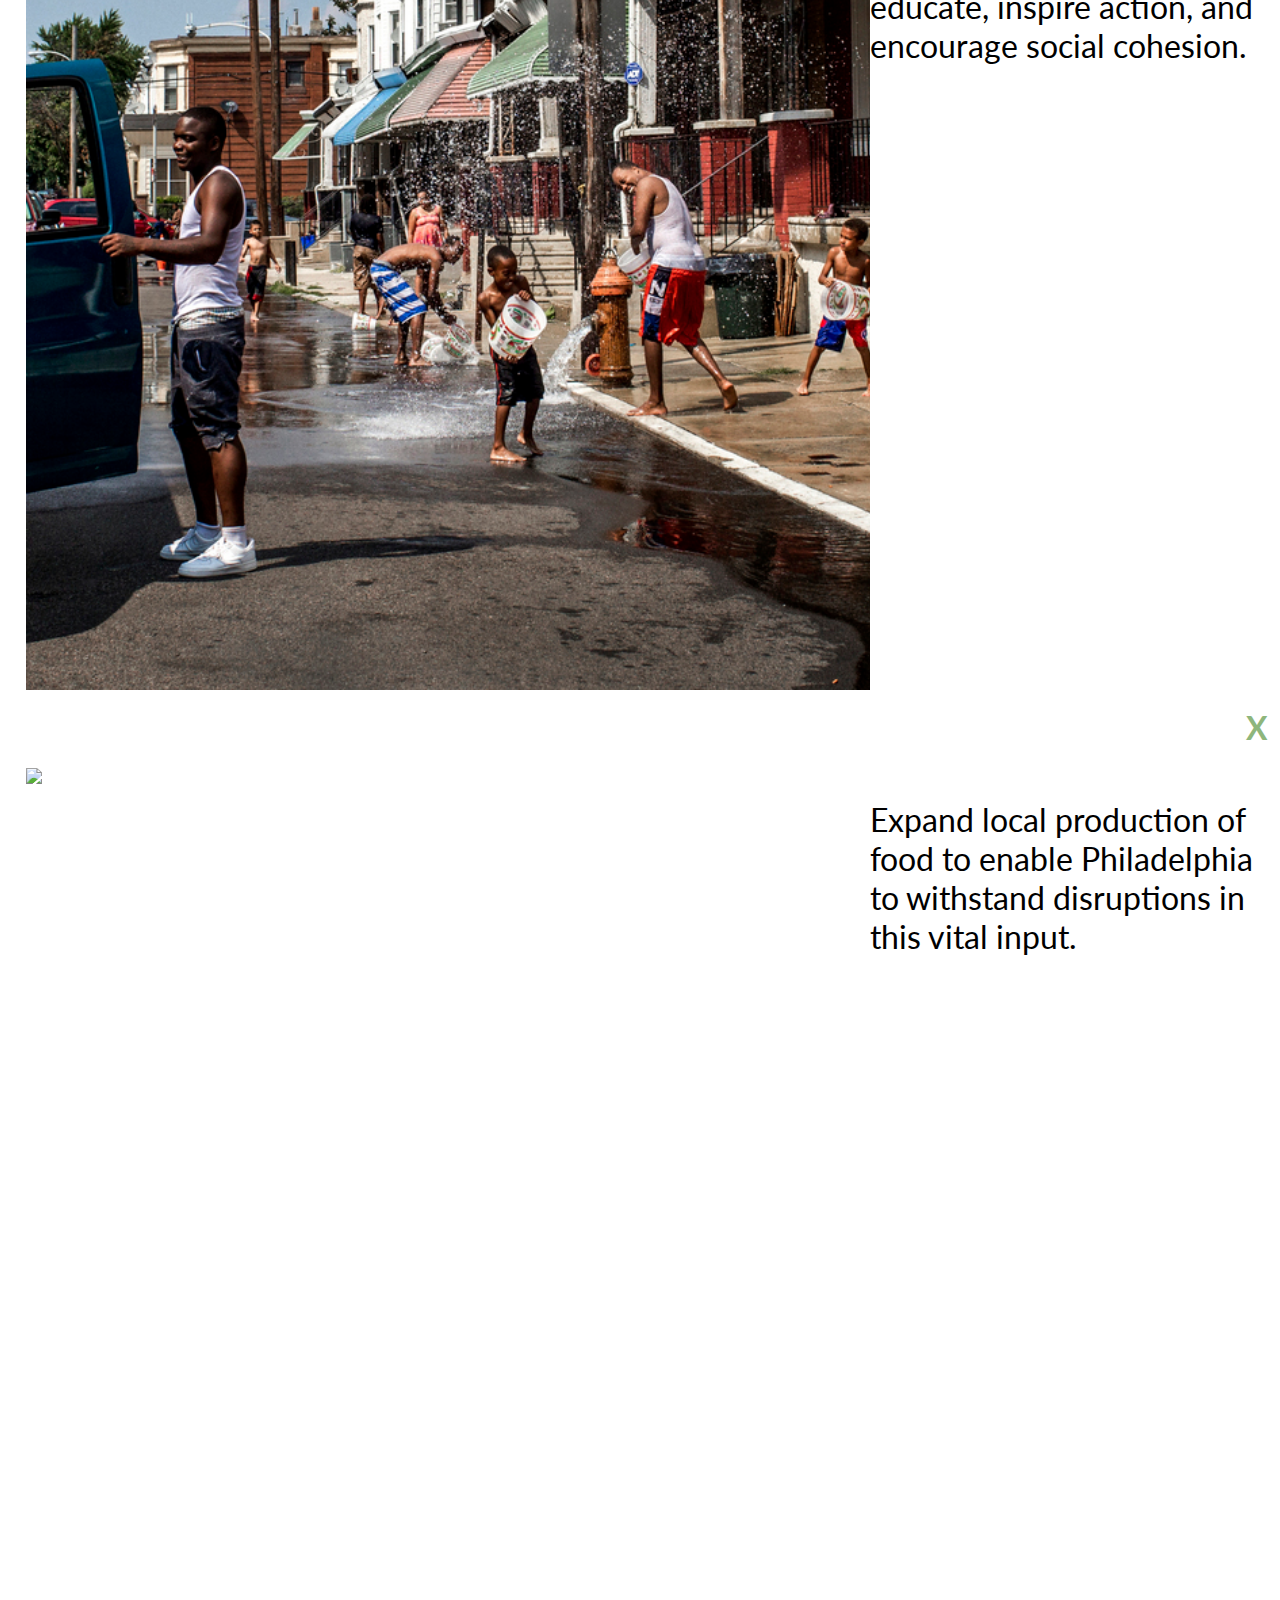
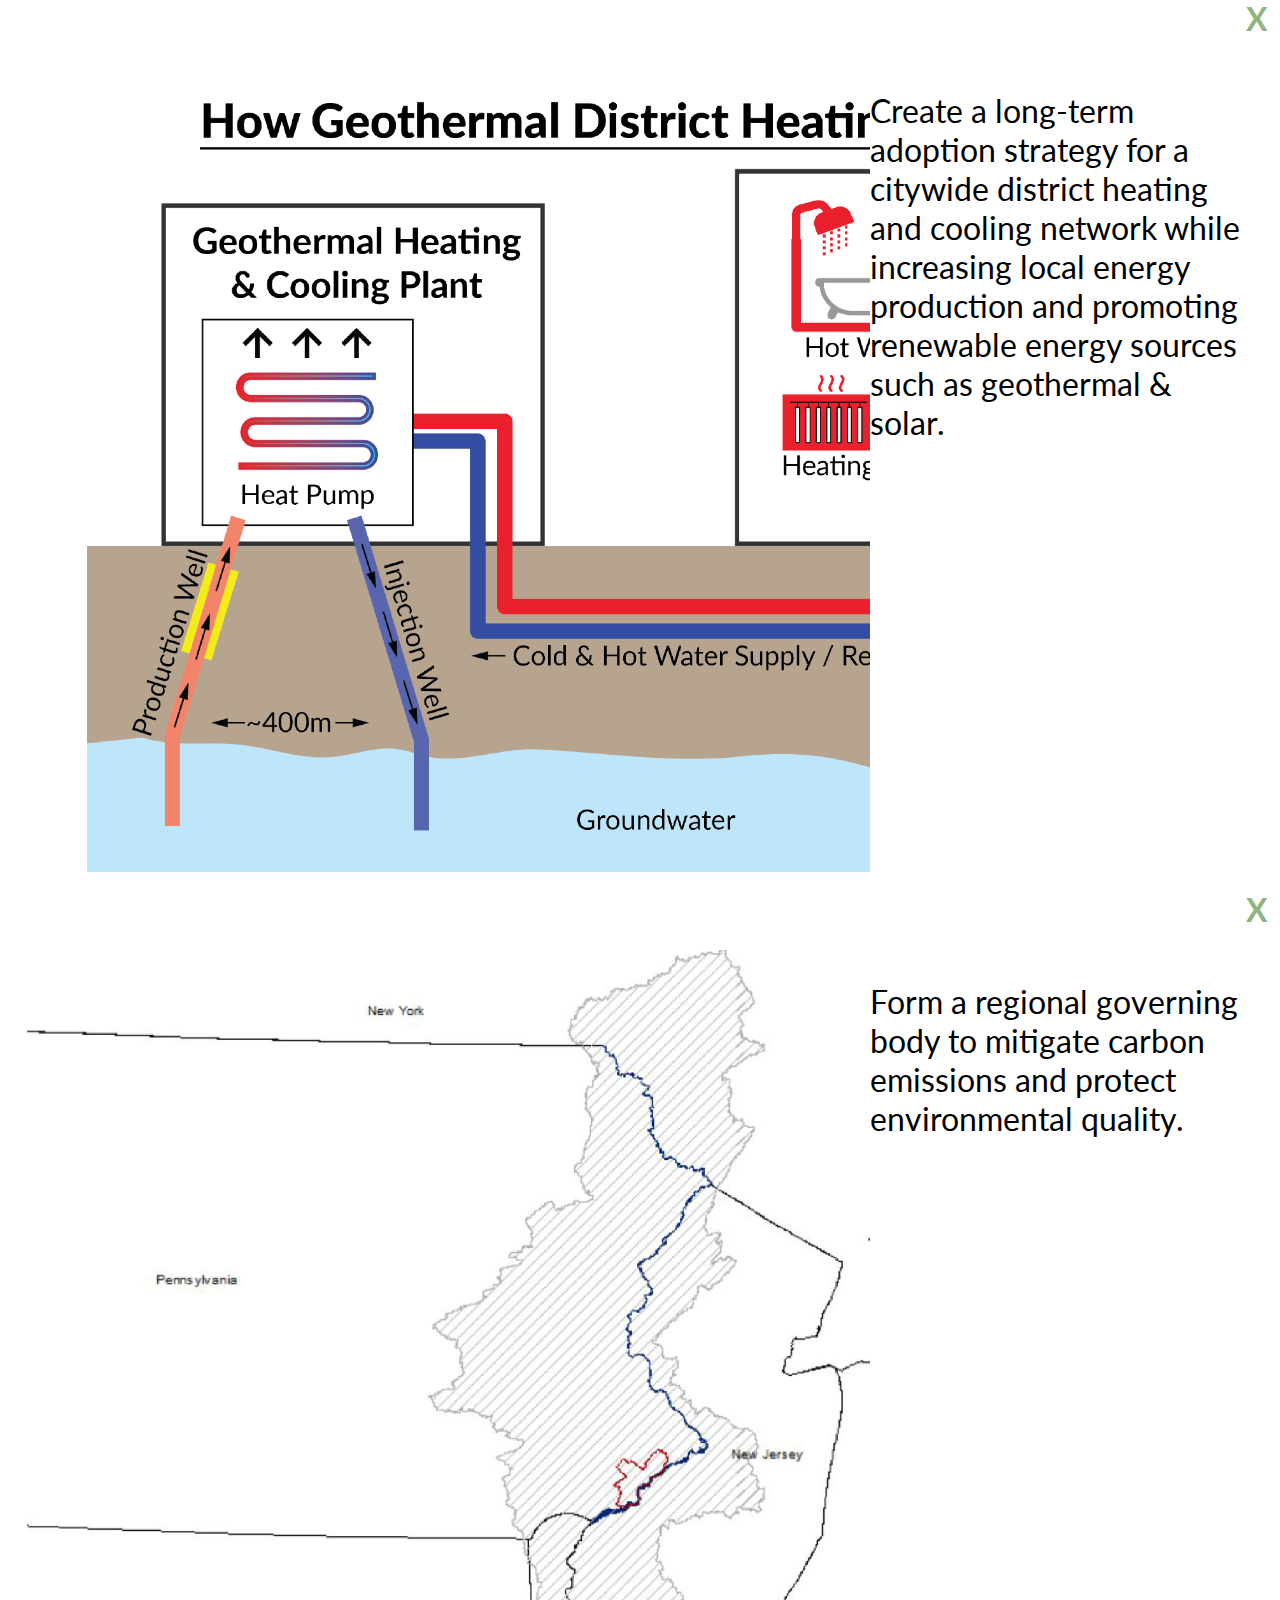
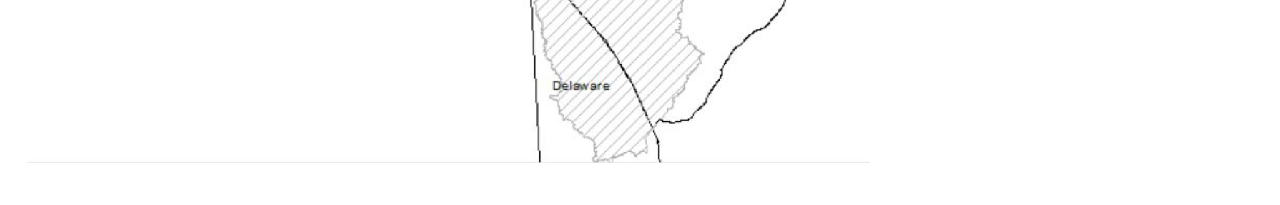
==== commit f214e14e: "Public space finished for this round." ====
--- a/climate.html
+++ b/climate.html
@@ -51,6 +51,7 @@
 						<a href="mobility.html">Mobility</a>
 						<a href="streets.html">Streets</a>
 						<a href="public-space.html">Public Space</a>
+						<a href="conclusion.html">Conclusion</a>
 					</nav>
 				</div>
 			</div>
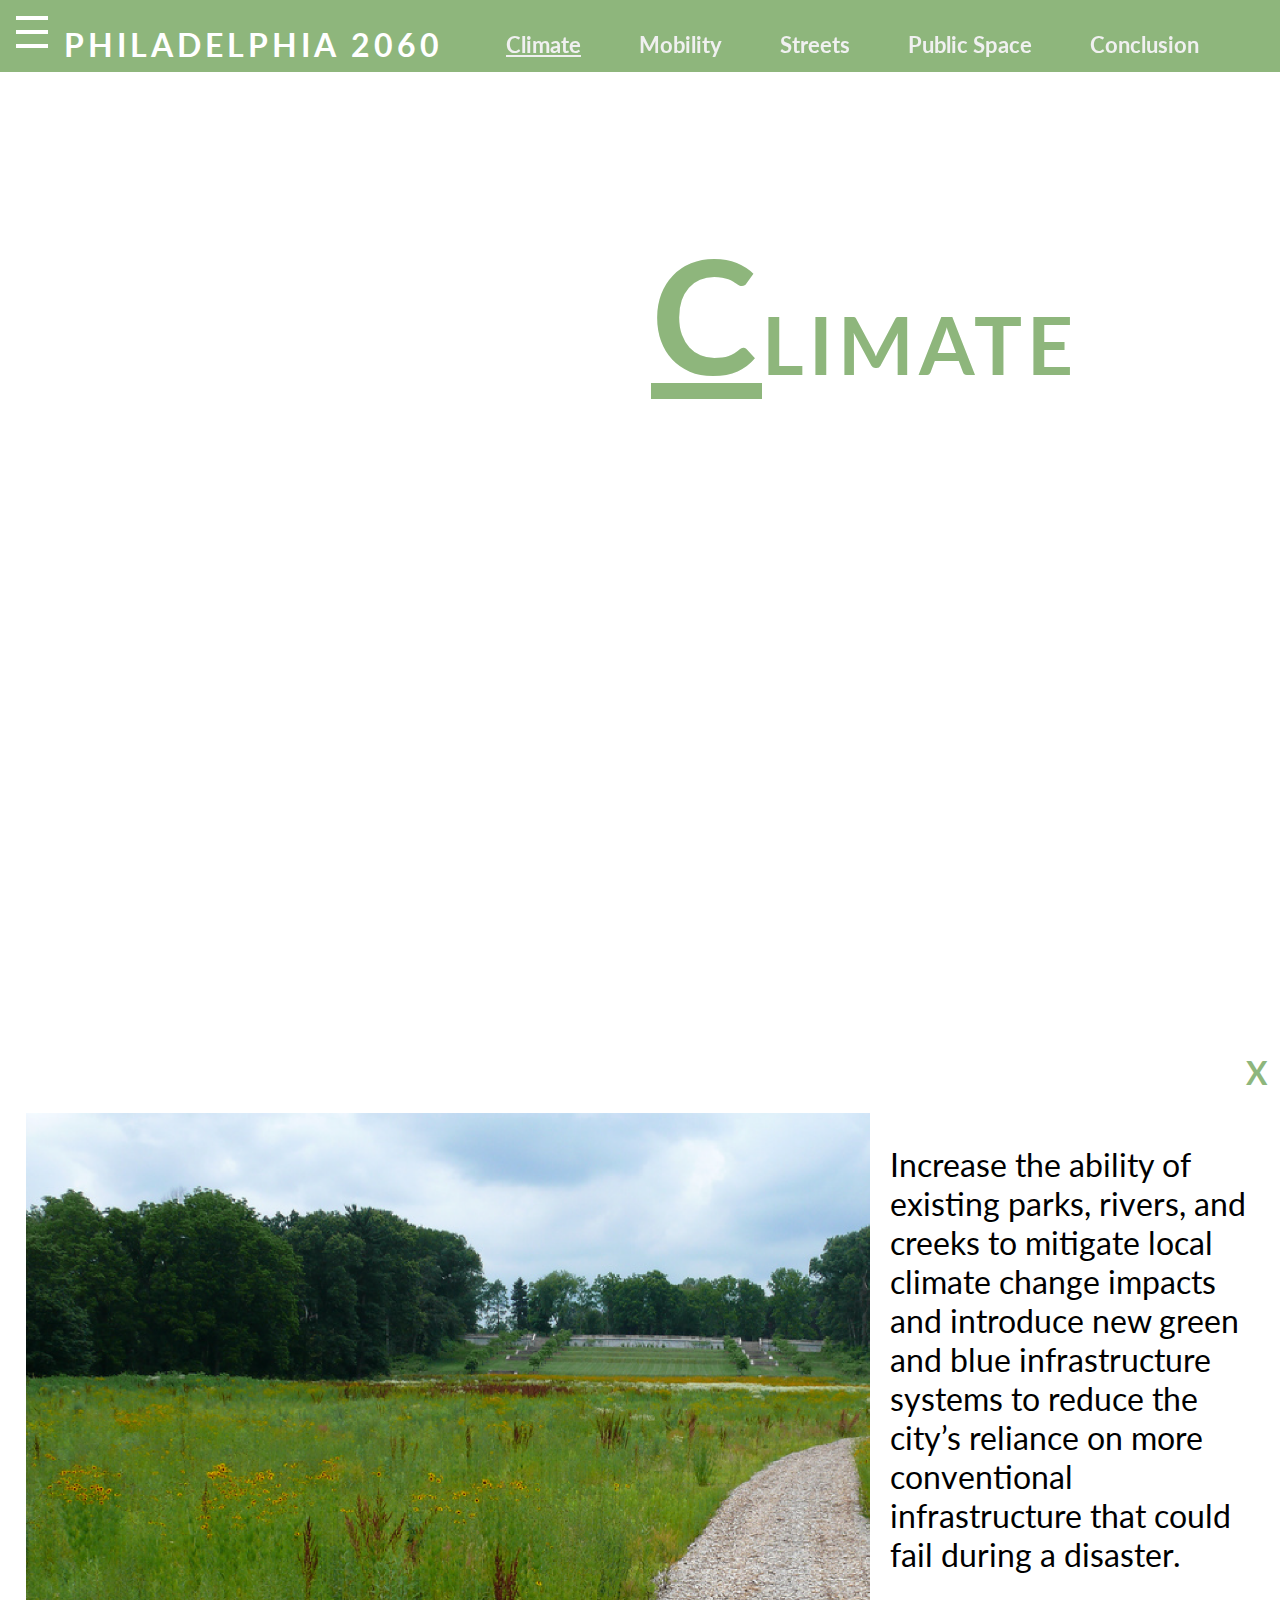
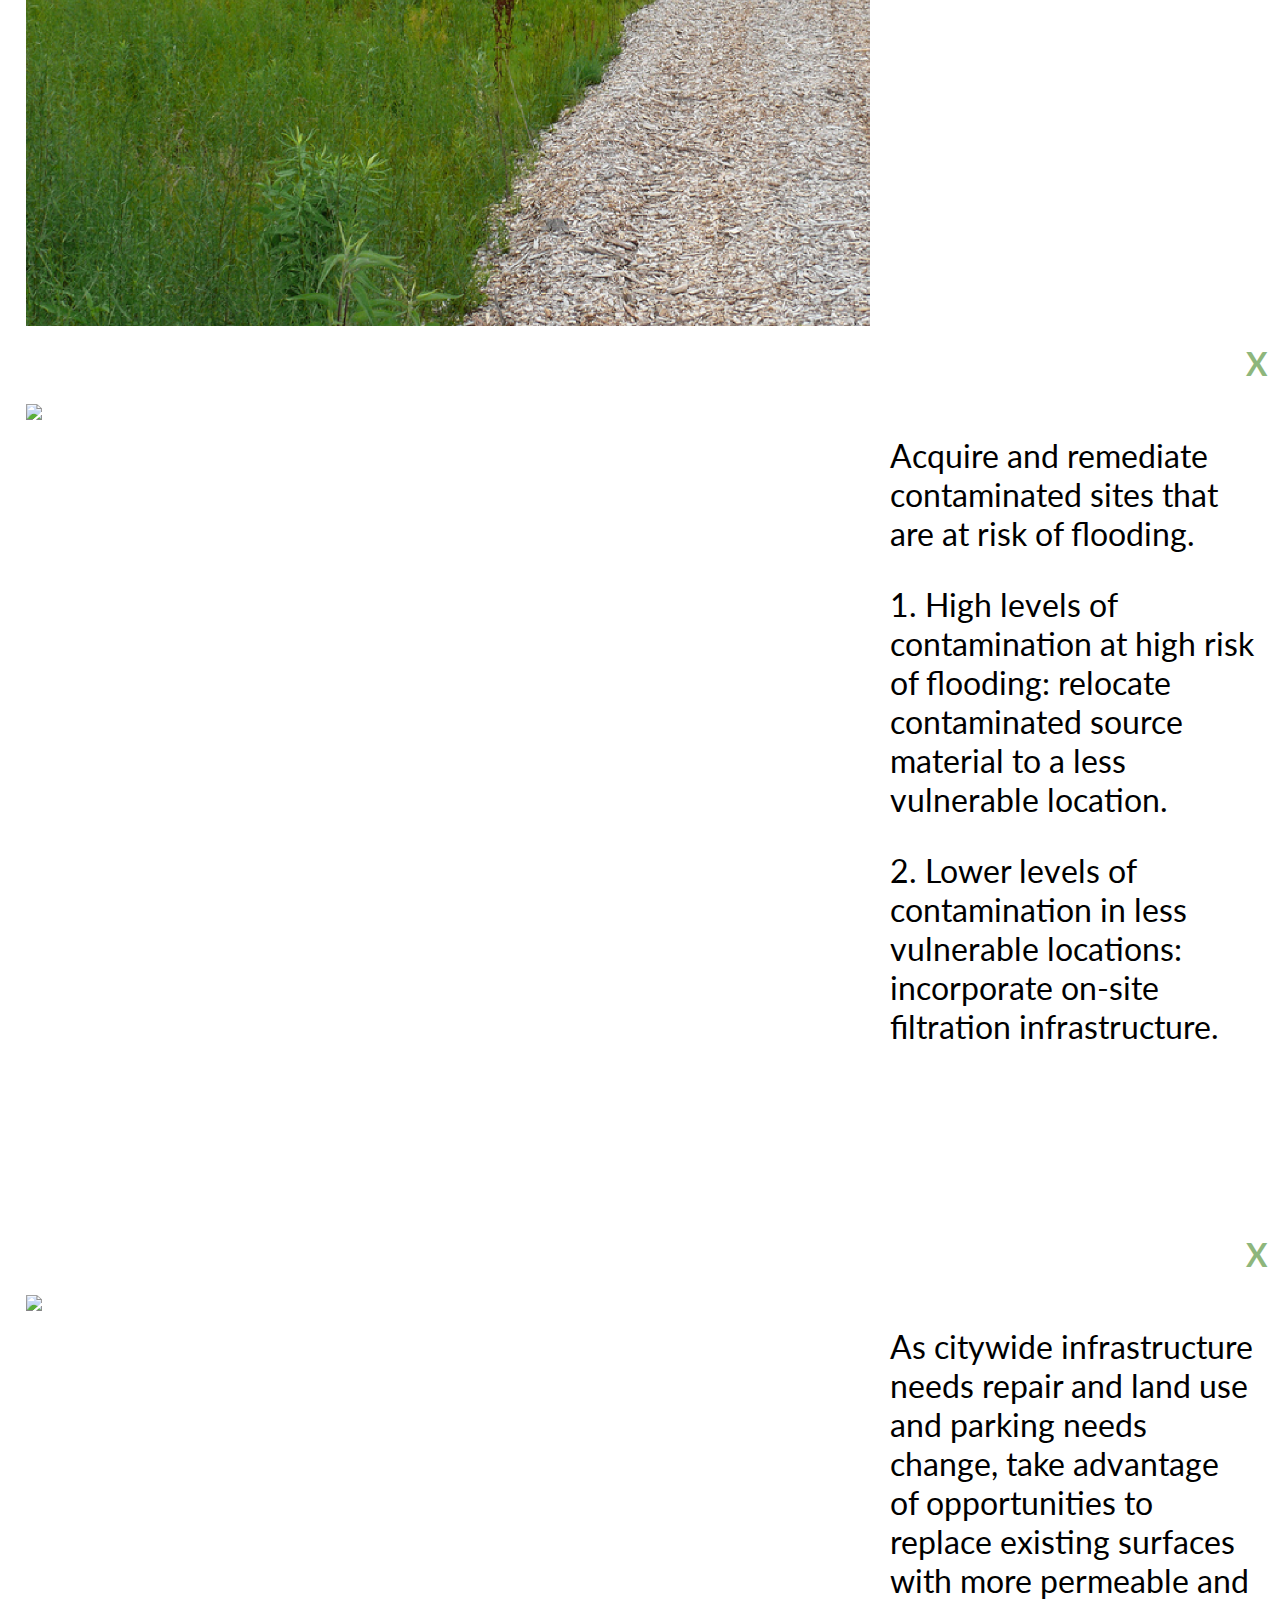
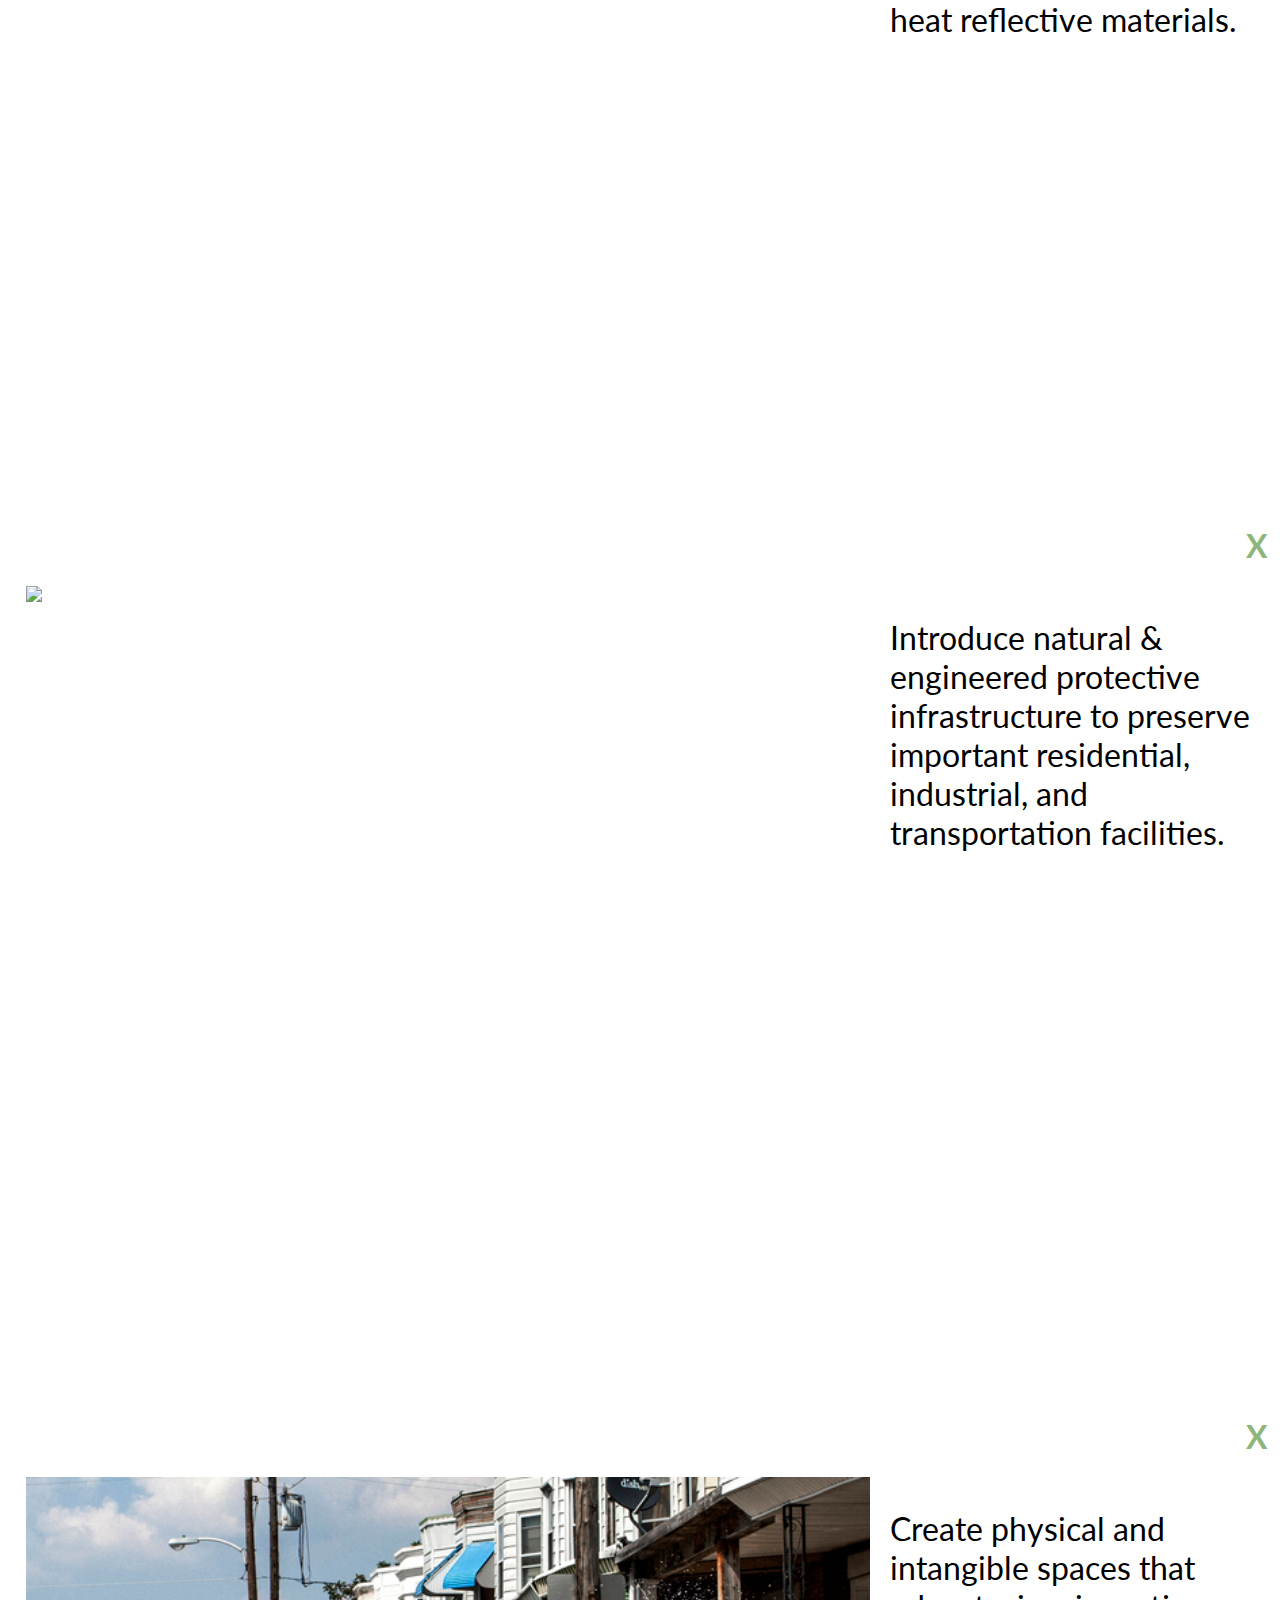
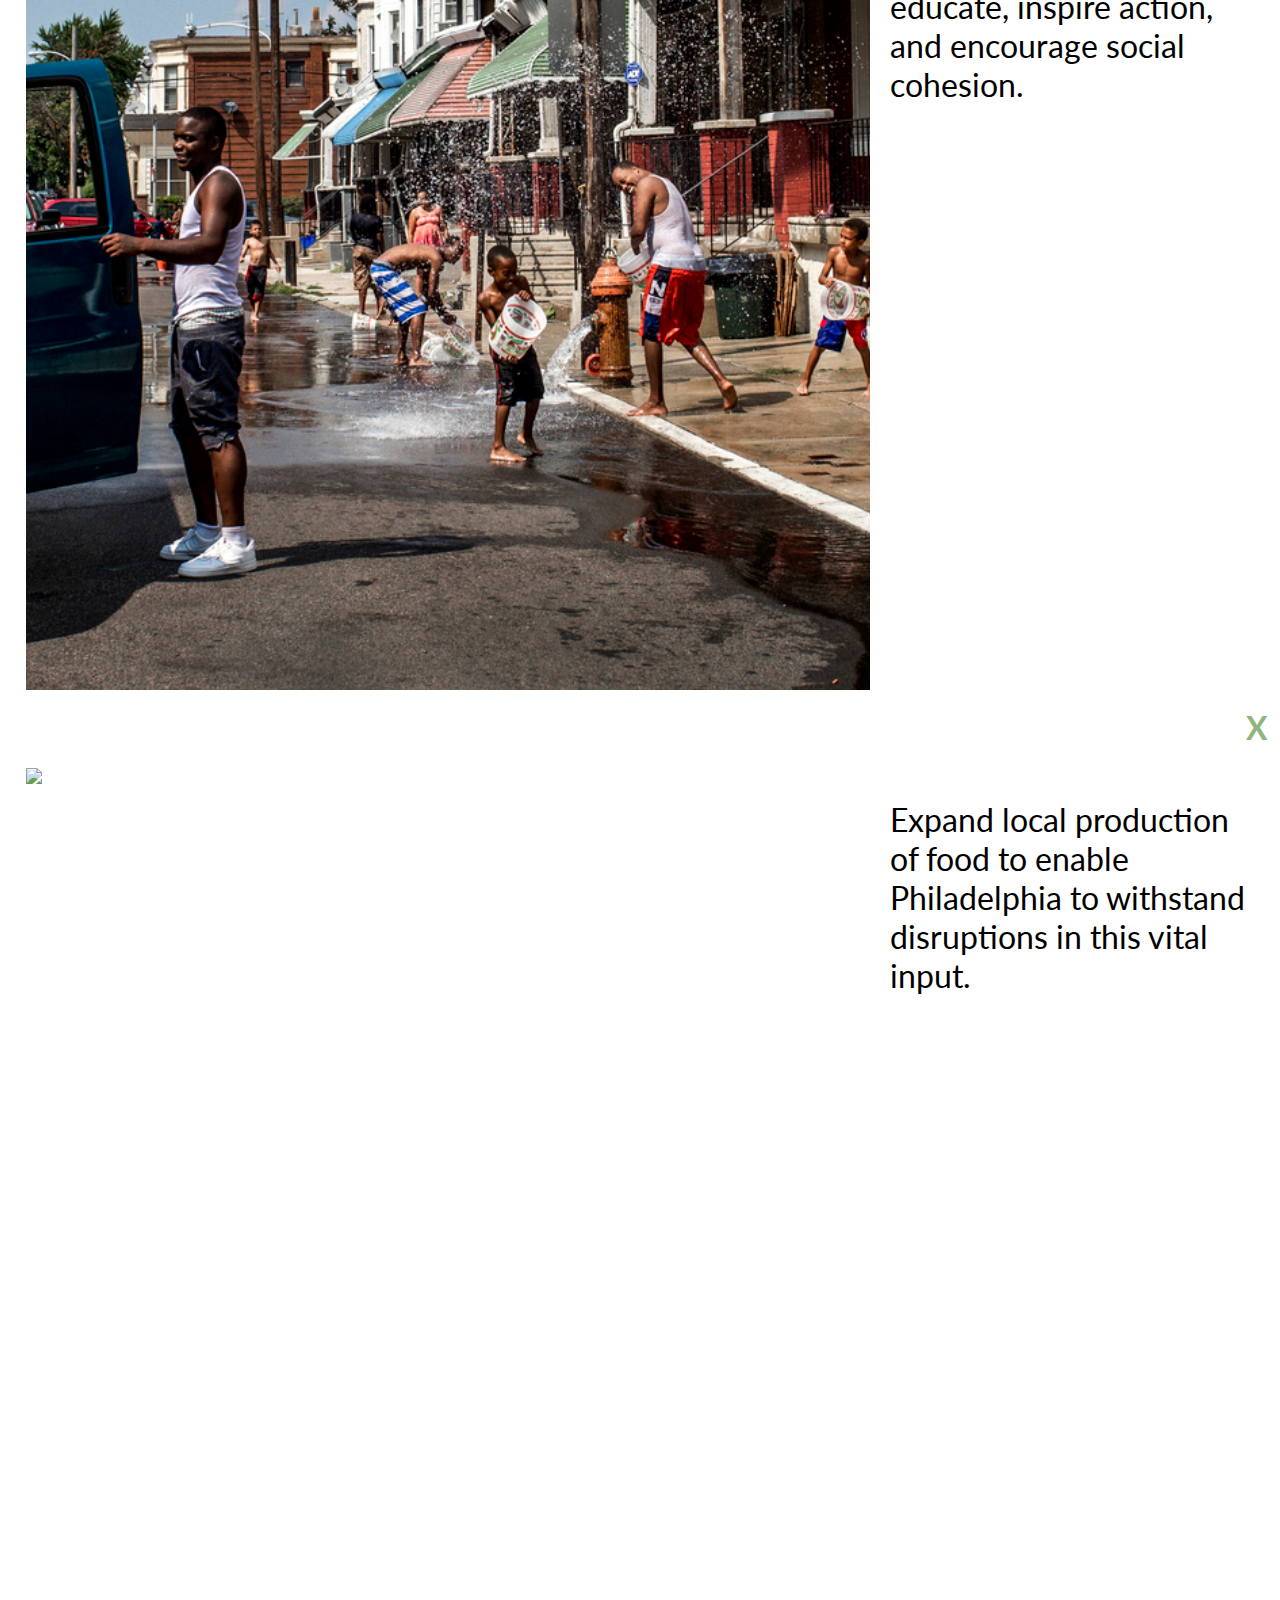
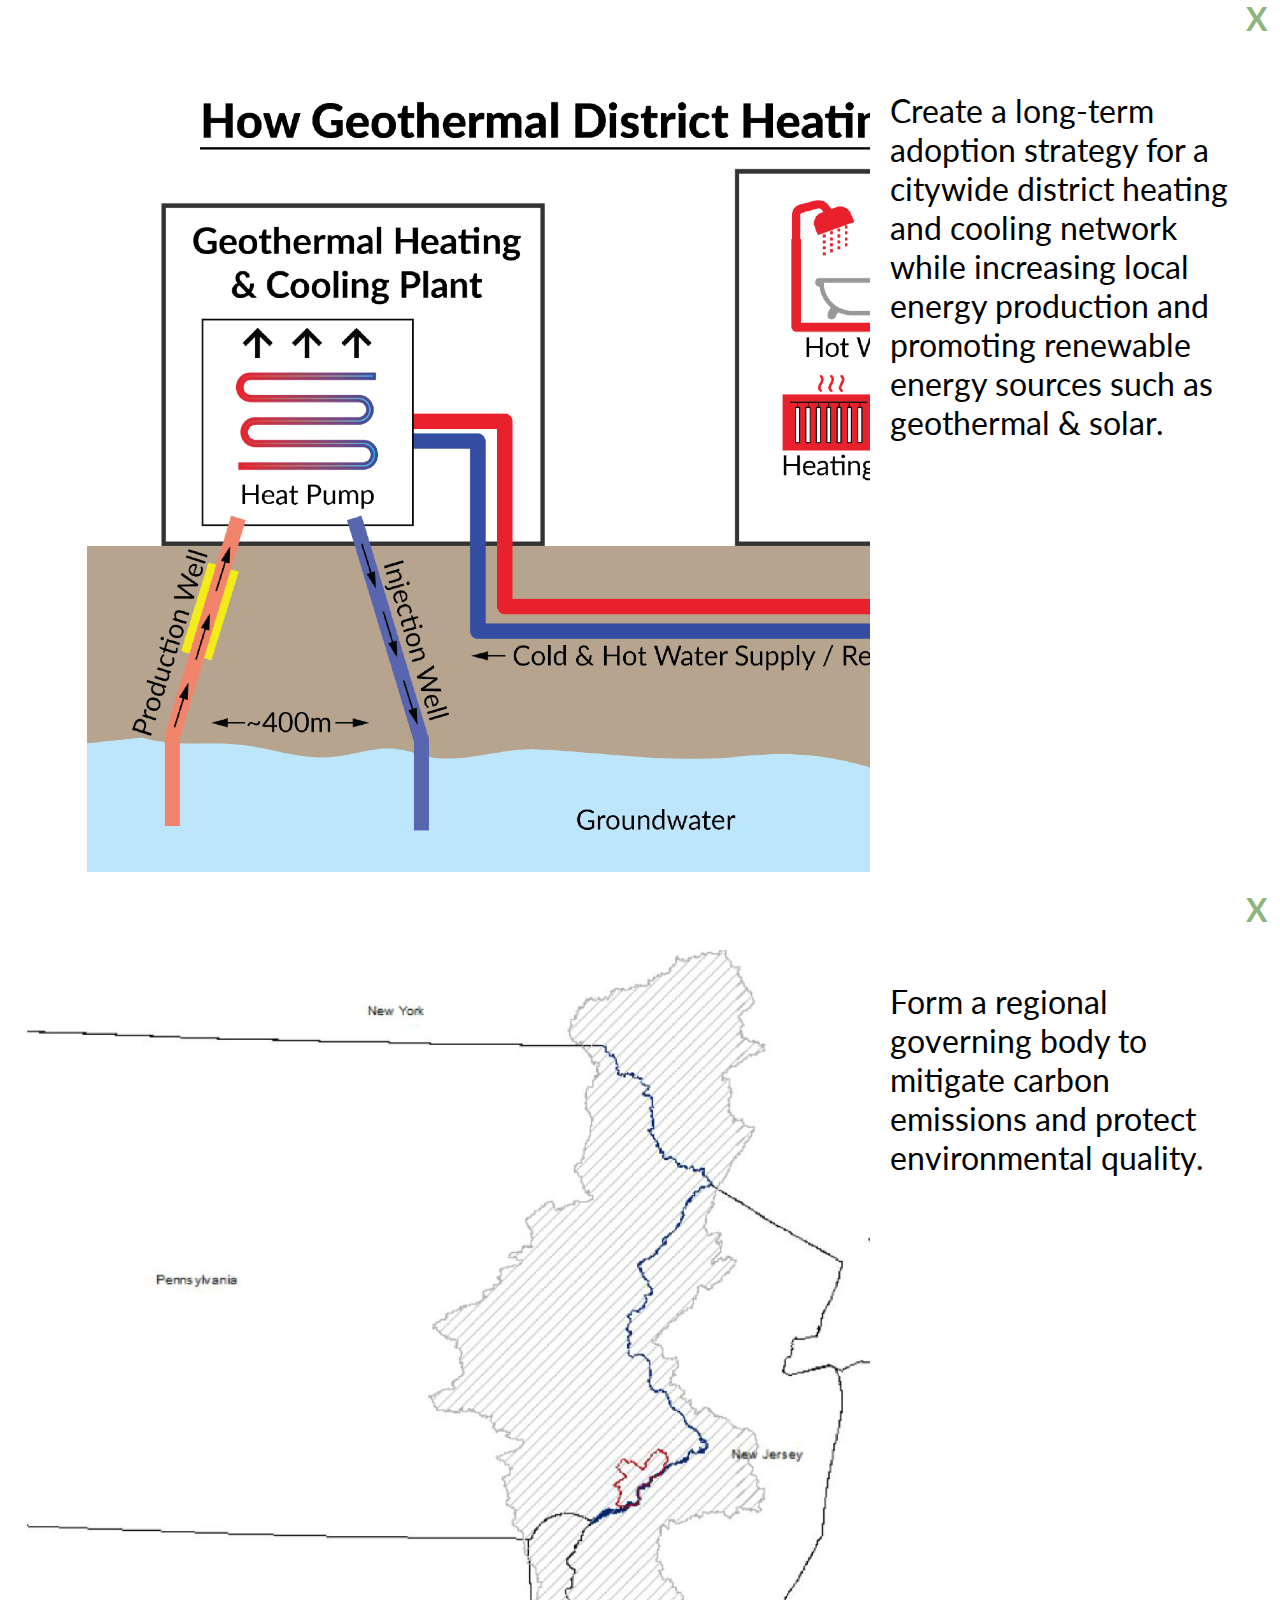
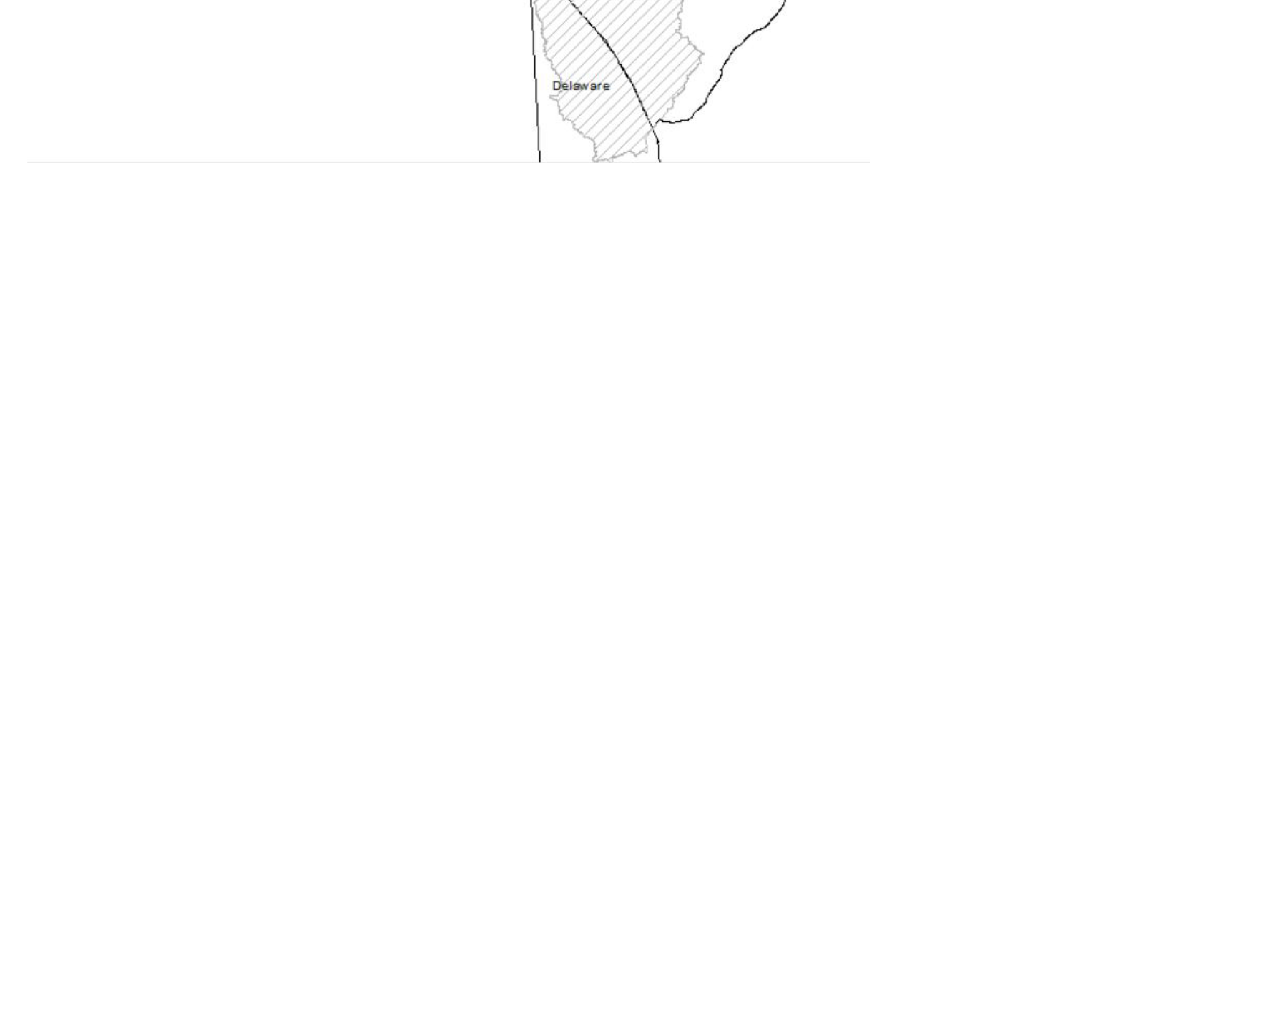
==== commit 4ae41094: "Climate done for this round." ====
--- a/climate.html
+++ b/climate.html
@@ -78,28 +78,31 @@
 						    <div class="card-header threats" role="tab" id="threats-heading-1">
 						      <h2 class="mb-0">
 						        <a data-toggle="collapse" href="#collapseOne" aria-expanded="true" aria-controls="collapseOne">
-											Rising seas + </br>More frequent & intense storms
+											Rising Seas + More </br>Frequent & Intense Storms
 						        </a>
 						      </h2>
 						    </div>
 						    <div id="collapseOne" class="collapse show" role="tabpanel" aria-labelledby="threats-heading-1" data-parent="#threats-accordion">
 						      <div class="card-body">
 										<div>
-											<p class="climate-threats-seas">2 feet:</p>
+											<p class="collapse-content">Philadelphia must prepare for six feet of sea level rise and additional flooding from storm surges.</p>
+										</div>
+										<div>
+											<p class="climate-threats-seas">2 Feet:</p>
 											<label class="switch">
 												<input type="checkbox" id='switch-threats-2ft' class="switch-threats" checked>
 												<div class="slider two"></div>
 											</label>
 										</div>
 										<div>
-											<p class="climate-threats-seas">4 feet:</p>
+											<p class="climate-threats-seas">4 Feet:</p>
 											<label class="switch">
 												<input type="checkbox" id='switch-threats-4ft' class="switch-threats" unchecked>
 												<div class="slider four"></div>
 											</label>
 										</div>
 										<div>
-											<p class="climate-threats-seas">6 feet:</p>
+											<p class="climate-threats-seas">6 Feet:</p>
 											<label class="switch">
 												<input type="checkbox" id='switch-threats-6ft' class="switch-threats" unchecked>
 												<div class="slider six"></div>
@@ -119,13 +122,13 @@
 						    <div class="card-header threats" role="tab" id="threats-heading-2">
 						      <h2 class="mb-0">
 						        <a class="collapsed" data-toggle="collapse" href="#collapseTwo" aria-expanded="false" aria-controls="collapseTwo">
-											Increasing temperatures
+											Increasing Temperatures
 						        </a>
 						      </h2>
 						    </div>
 						    <div id="collapseTwo" class="collapse" role="tabpanel" aria-labelledby="threats-heading-2" data-parent="#threats-accordion">
 						      <div class="card-body">
-										We may put some talking points here?
+										<p class="collapse-content">By 2060, Philadelphia will experience an estimated 58 days per year over 90 degrees - almost double the current number.</p>
 						      </div>
 						    </div>
 						  </div>
@@ -133,13 +136,13 @@
 						    <div class="card-header threats" role="tab" id="threats-heading-3">
 						      <h2 class="mb-0">
 						        <a class="collapsed" data-toggle="collapse" href="#collapseThree" aria-expanded="false" aria-controls="collapseThree">
-											Aging infrastructure
+											Aging Infrastructure
 						        </a>
 						      </h2>
 						    </div>
 						    <div id="collapseThree" class="collapse" role="tabpanel" aria-labelledby="threats-heading-3" data-parent="#threats-accordion">
 						      <div class="card-body">
-										We may put some talking points here?
+										<p class="collapse-content">Existing systems for roads, water, and energy will not meet Philadelphia's needs for climate-responsive design.</p>
 						      </div>
 						    </div>
 						  </div>
@@ -166,19 +169,19 @@
 				<div class="section-content-under-title-middle">
 					<div class="section-content-under-title-middle-inner first-half">
 						<div class="card typo five-ele">
-							<img class="card-img-top" src="assets/image/climate/Climate_Typologies_Waterfront-01.jpg" alt="Waterfront Land">
+							<img class="card-img-top" src="assets/image/climate/Climate_Typology_WaterFront.png" alt="Waterfront Land">
 							<div class="card-body typology">
 								<h4 class="card-title">Waterfront Land</h4>
 							</div>
 						</div>
 						<div class="card typo five-ele middle">
-							<img class="card-img-top" src="assets/image/climate/Climate_Typologies_Vacant-01.jpg" alt="Vacant Land">
+							<img class="card-img-top" src="assets/image/climate/Climate_Typology_Vacant.png" alt="Vacant Land">
 							<div class="card-body typology">
 								<h4 class="card-title">Vacant Land</h4>
 							</div>
 						</div>
 						<div class="card typo five-ele">
-							<img class="card-img-top" src="assets/image/climate/Climate_Typologies_Utility-01.jpg" alt="Transportation Infrastructure">
+							<img class="card-img-top" src="assets/image/climate/Climate_Typology_Utilities.png" alt="Transportation Infrastructure">
 							<div class="card-body typology">
 								<h4 class="card-title">Utilities & Infrastructure</h4>
 							</div>
@@ -186,13 +189,13 @@
 					</div>
 					<div class="section-content-under-title-middle-inner second-half">
 						<div class="card typo five-ele first">
-							<img class="card-img-top" src="assets/image/climate/Climate_Typologies_Building.jpg" alt="Buildings">
+							<img class="card-img-top" src="assets/image/climate/Climate_Typology_Buildings.png" alt="Buildings">
 							<div class="card-body typology">
 								<h4 class="card-title">Buildings</h4>
 							</div>
 						</div>
 						<div class="card typo five-ele">
-							<img class="card-img-top" src="assets/image/climate/Climate_Typologies_Park.jpg" alt="Park Systems">
+							<img class="card-img-top" src="assets/image/climate/Climate_Typology_Park.png" alt="Park Systems">
 							<div class="card-body typology">
 								<h4 class="card-title">Park Systems</h4>
 							</div>
@@ -207,57 +210,62 @@
 				<div class="section-content-under-title-middle">
 					<div class="section-content-under-title-middle-inner first-half strategy">
 						<div class="card strategy text-white" id="strategy-1">
-						  <div class="card-header strategy">C1.</div>
-						  <div class="card-body strategy">
-						    <p class="card-title strategy">Maximize urban ecosystem services</p>
+						  <div class="card-header strategy">1</div>
+						  <div class="card-body strategy">
+						    <p class="card-title strategy">Maximize Urban Ecosystem Services</p>
 						  </div>
 						</div>
 						<div class="card strategy text-white" id="strategy-2">
-						  <div class="card-header strategy">C2.</div>
-						  <div class="card-body strategy">
-						    <p class="card-title strategy">Address legacy of environmental degradation</p>
+						  <div class="card-header strategy">2</div>
+						  <div class="card-body strategy">
+						    <p class="card-title strategy">Address Legacy of Environmental Degradation</p>
 						  </div>
 						</div>
 						<div class="card strategy text-white" id="strategy-3">
-						  <div class="card-header strategy">C3.</div>
-						  <div class="card-body strategy">
-						    <p class="card-title strategy">Reduce impervious surfaces</p>
+						  <div class="card-header strategy">3</div>
+						  <div class="card-body strategy">
+						    <p class="card-title strategy">Reduce Impervious Surfaces</p>
 						  </div>
 						</div>
 						<div class="card strategy text-white" id="strategy-4">
-						  <div class="card-header strategy">C4.</div>
-						  <div class="card-body strategy">
-						    <p class="card-title strategy">Make room for the river</p>
+						  <div class="card-header strategy">4</div>
+						  <div class="card-body strategy">
+						    <p class="card-title strategy">Make Room for the Rivers</p>
 						  </div>
 						</div>
 						<div class="card strategy text-white" id="strategy-5">
-						  <div class="card-header strategy">C5.</div>
-						  <div class="card-body strategy">
-						    <p class="card-title strategy">Build community resilience</p>
+						  <div class="card-header strategy">5</div>
+						  <div class="card-body strategy">
+						    <p class="card-title strategy">Build Community Resilience</p>
 						  </div>
 						</div>
 					</div>
 					<div class="section-content-under-title-middle-inner second-half strategy">
 						<div class="card text-white strategy" id="strategy-6">
-						  <div class="card-header strategy">C6.</div>
-						  <div class="card-body strategy">
-						    <p class="card-title strategy">Increase local production of food</p>
+						  <div class="card-header strategy">6</div>
+						  <div class="card-body strategy">
+						    <p class="card-title strategy">Increase Local Food production</p>
 						  </div>
 						</div>
 						<div class="card strategy text-white" id="strategy-7">
-						  <div class="card-header strategy">C7.</div>
-						  <div class="card-body strategy">
-						    <p class="card-title strategy">Promote shared energy distribution</p>
+						  <div class="card-header strategy">7</div>
+						  <div class="card-body strategy">
+						    <p class="card-title strategy">Promote Renewable Energy Solutions</p>
 						  </div>
 						</div>
 						<div class="card strategy text-white" id="strategy-8">
-						  <div class="card-header strategy">C8.</div>
-						  <div class="card-body strategy">
-						    <p class="card-title strategy">Cooperate regionallyy</p>
-						  </div>
-						</div>
-					</div>
-				</div>
+						  <div class="card-header strategy">8</div>
+						  <div class="card-body strategy">
+						    <p class="card-title strategy">Cooperate Regionally</p>
+						  </div>
+						</div>
+					</div>
+				</div>
+			</div>
+			<div class="section">
+				<div class="conclusion-full-extent">
+          <img src="assets/image/climate/Climate_Composite_Map.jpg"></img>
+        </div>
 			</div>
 			<div class="section">
 				<div class="section-header">
@@ -274,47 +282,62 @@
 				</div>
 				<div class="right-content-whole-height vulnerability-content-right">
 					<div id="vulnerability-composite-map" class="right-content-whole-height-holder">
-						<img src="assets/image/climate/Climate_VulnerabilityAnalysis_CompositeMap.png"></img>
-					</div>
-				</div>
-			</div>
-			<div class="section colored-bkgd" id="section-focus-areas">
-				<div class="section-header">
-					<p class="section-header-title">Logan Triangle</p>
-				</div>
-				<div class="slide">
-					<div class="slide-content">
-						<img src="assets/image/climate/Climate_FocusArea1_LoganTriangleSitePlan_LoganSitePlanV2.jpg"></img>
-					</div>
-				</div>
-				<div class="slide">
-					<div class="slide-content">
-						Big rendering with callouts (PNG) - Rendering will be of a Logan Triangle interventions
-					</div>
-				</div>
-			</div>
-			<div class="section">
-				<div class="section-header">
-					<p class="section-header-title colored-title">Southern Waterfront</p>
-				</div>
-				<div class="slide">
-					<div class="slide-content">
-						<img src="assets/image/climate/Climate_FocusArea2_SouthernWaterfront_SitePlan-01.jpg"></img>
-					</div>
-				</div>
-				<div class="slide">
-					<div class="slide-content">
-						<img src="assets/image/climate/Climate_FocusArea2_DistrictHeatingPipes.png"></img>
-					</div>
-				</div>
-				<div class="slide">
-					<div class="slide-content">
-						<img src="assets/image/climate/Climate_FocusArea2_FloodProtection-01.jpg"></img>
-					</div>
-				</div>
-				<div class="slide">
-					<div class="slide-content">
-						<img src="assets/image/climate/Climate_FocusArea2_WetlandRestoration.png"></img>
+						<img src="assets/image/climate/Climate_VulnerabilityAnalysis_Map.jpg"></img>
+					</div>
+				</div>
+			</div>
+			<div class="section" id="section-focus-areas">
+				<div class="slide">
+					<div class="slide-full-extent">
+						<img src="assets/image/climate/Climate_FocusArea1_LoganTriangleSitePlan-01.png"></img> -->
+					</div>
+				</div>
+				<div class="slide">
+					<div class="slide-full-extent">
+						<img src="assets/image/climate/Climate_FocusArea1_LoganTriangleSitePlan-02.png"></img> -->
+					</div>
+				</div>
+				<div class="slide">
+					<div class="slide-full-extent">
+						<img src="assets/image/climate/Climate_FocusArea1_LoganTriangleSitePlan-03.png"></img> -->
+					</div>
+				</div>
+				<div class="slide">
+					<div class="slide-full-extent">
+						<img src="assets/image/climate/Climate_FocusArea1_LoganTriangleSitePlan-04.png"></img> -->
+					</div>
+				</div>
+				<div class="slide">
+					<div class="slide-full-extent">
+						<img src="assets/image/climate/Climate_FocusArea1_LoganTriangleSitePlan-05.png"></img> -->
+					</div>
+				</div>
+			</div>
+			<div class="section" id="section-focus-areas">
+				<div class="slide">
+					<div class="slide-full-extent">
+						<img src="assets/image/climate/Climate_FocusArea2_SouthernWaterfrontSitePlan-01.png"></img> -->
+					</div>
+				</div>
+				<div class="slide">
+					<div class="slide-full-extent">
+						<img src="assets/image/climate/Climate_FocusArea2_SouthernWaterfrontSitePlan-02.png"></img> -->
+					</div>
+				</div><div class="slide">
+					<div class="slide-full-extent">
+						<img src="assets/image/climate/Climate_FocusArea2_SouthernWaterfrontSitePlan-03.png"></img> -->
+					</div>
+				</div><div class="slide">
+					<div class="slide-full-extent">
+						<img src="assets/image/climate/Climate_FocusArea2_SouthernWaterfrontSitePlan-04.png"></img> -->
+					</div>
+				</div><div class="slide">
+					<div class="slide-full-extent">
+						<img src="assets/image/climate/Climate_FocusArea2_SouthernWaterfrontSitePlan-05.png"></img> -->
+					</div>
+				</div><div class="slide">
+					<div class="slide-full-extent">
+						<img src="assets/image/climate/Climate_FocusArea2_SouthernWaterfrontSitePlan-06.png"></img> -->
 					</div>
 				</div>
 			</div>
@@ -332,7 +355,7 @@
 				<div class="modal-content modal-content-strategies">
 					<div class="strategy-modal-close" id="strategy-modal-1-close">X</div>
 					<div class="modal-header strategy">
-						<h1>Strategy 1: Maximize urban ecosystem services</h1>
+						<h1>1: Maximize Urban Ecosystem Services</h1>
 					</div>
 					<div class="modal-body">
 						<div class="strategy-modal-left">
@@ -352,7 +375,7 @@
 				<div class="modal-content modal-content-strategies">
 					<div class="strategy-modal-close" id="strategy-modal-2-close">X</div>
 					<div class="modal-header strategy">
-						<h1>Strategy 2: Address legacy of environmental degradation</h1>
+						<h1>2: Address Legacy of Environmental Degradation</h1>
 					</div>
 					<div class="modal-body">
 						<div class="strategy-modal-left">
@@ -361,8 +384,8 @@
 						<div class="strategy-modal-right">
 							<div class="strategy-modal-right-content-all">
 								<p>Acquire and remediate contaminated sites that are at risk of flooding.</p>
-								<p>1. High levels of contamination at high risk of flooding: relocate contaminated source material to a less vulnerable location.</p>
-								<p>2. Lower levels of contamination in less vulnerable locations: incorporate on-site filtration infrastructure. </p>
+								<p>1. High levels of contamination at high risk of flooding: relocate contaminated source material to a less vulnerable location. </p>
+								<p>2. Lower levels of contamination in less vulnerable locations: incorporate on-site filtration infrastructure.</p>
 							</div>
 						</div>
 					</div>
@@ -374,7 +397,7 @@
 				<div class="modal-content modal-content-strategies">
 					<div class="strategy-modal-close" id="strategy-modal-3-close">X</div>
 					<div class="modal-header strategy">
-						<h1>Strategy 3: Reduce impervious surfaces</h1>
+						<h1>3: Reduce Impervious Surfaces</h1>
 					</div>
 					<div class="modal-body">
 						<div class="strategy-modal-left">
@@ -394,7 +417,7 @@
 				<div class="modal-content modal-content-strategies">
 					<div class="strategy-modal-close" id="strategy-modal-4-close">X</div>
 					<div class="modal-header strategy">
-						<h1>Strategy 4: Make room for the rivers</h1>
+						<h1>4: Make Room for The Rivers</h1>
 					</div>
 					<div class="modal-body">
 						<div class="strategy-modal-left">
@@ -402,7 +425,7 @@
 						</div>
 						<div class="strategy-modal-right">
 							<div class="strategy-modal-right-content-all">
-								<p>Introduce natural & engineered protective infrastructure to preserve important residential, industrial and transportation facilities.</p>
+								<p>Introduce natural & engineered protective infrastructure to preserve important residential, industrial, and transportation facilities.</p>
 							</div>
 						</div>
 					</div>
@@ -414,7 +437,7 @@
 				<div class="modal-content modal-content-strategies">
 					<div class="strategy-modal-close" id="strategy-modal-5-close">X</div>
 					<div class="modal-header strategy">
-						<h1>Strategy 5: Build community resilience</h1>
+						<h1>5: Build Community Resilience</h1>
 					</div>
 					<div class="modal-body">
 						<div class="strategy-modal-left">
@@ -434,7 +457,7 @@
 				<div class="modal-content modal-content-strategies">
 					<div class="strategy-modal-close" id="strategy-modal-6-close">X</div>
 					<div class="modal-header strategy">
-						<h1>Strategy 6: Increase local production of food</h1>
+						<h1>6: Increase Local Food Production</h1>
 					</div>
 					<div class="modal-body">
 						<div class="strategy-modal-left">
@@ -454,7 +477,7 @@
 				<div class="modal-content modal-content-strategies">
 					<div class="strategy-modal-close" id="strategy-modal-7-close">X</div>
 					<div class="modal-header strategy">
-						<h1>Strategy 7: Promote renewable energy solutions</h1>
+						<h1>7: Promote Renewable Energy Solutions</h1>
 					</div>
 					<div class="modal-body">
 						<div class="strategy-modal-left">
@@ -474,7 +497,7 @@
 				<div class="modal-content modal-content-strategies">
 					<div class="strategy-modal-close" id="strategy-modal-8-close">X</div>
 					<div class="modal-header strategy">
-						<h1>Strategy 8: Cooperate regionally</h1>
+						<h1>8: Cooperate Regionally</h1>
 					</div>
 					<div class="modal-body">
 						<div class="strategy-modal-left">
--- a/assets/defaultStyles/defaultStyles.css
+++ b/assets/defaultStyles/defaultStyles.css
@@ -2,9 +2,9 @@
   /* page specific colors*/
 
   /*light blue*/
-  --intro-base-color: #97B4C5;
-  --intro-base-color-one-shade-darker: #7199b0;
-  --intro-base-color-two-shades-darker: #527c94;
+  --conclusion-base-color: #97B4C5;
+  --conclusion-base-color-one-shade-darker: #7199b0;
+  --conclusion-base-color-two-shades-darker: #527c94;
 
   /*green*/
   --climate-base-color: #8EB67C;
--- a/assets/font/font.css
+++ b/assets/font/font.css
@@ -1,6 +1,5 @@
 :root {
   /*font sizes*/
-  --font-size-section-title: 5em;
-
+  --font-size-section-title: 80px;
   --font-size-section-content: 0.5em;
 }
--- a/assets/css/shared/shared.css
+++ b/assets/css/shared/shared.css
@@ -150,7 +150,7 @@
   margin: 10px;
   padding-left: 30px;
   text-transform: uppercase;
-  color: var(--intro-base-color);
+  color: var(--other-base-color);
   font-size: var(--font-size-section-title);
   background-color: var(--font-color-white);
 }
@@ -187,7 +187,9 @@
   top: 0vh;
   right: 0vw;
   width: 72vw;
-  height: 93vh;
+  height: 92vh;
+  line-height: 92vh;
+  border: 1px solid blue;
 }
 
 .right-content-whole-height-holder {
@@ -196,7 +198,9 @@
   left: 0px;
   width: 100%;
   height: 100%;
-  background-color: #fafafa;
+  background-color: var(--font-color-white);
+  border: 2px solid green;
+  line-height: inherit;
 }
 
 .switch {
@@ -252,6 +256,9 @@
 .vision-text {
   text-align: center;
   font-size: 5em;
+  vertical-align: middle;
+  margin-bottom: 8vh;
+  border: 1px solid red;
 }
 
 .typology-content{
@@ -415,7 +422,6 @@
   margin-right: 2vw;
   padding-top: 15vh;
   padding-bottom: 10vh;
-  border: 1px solid blue;
 }
 
 .slide-content img{
@@ -454,7 +460,6 @@
 }
 
 .section-content-under-title-middle {
-  border: 1px solid red;
   position: absolute;
   left: 2vw;
   width: 96vw;
@@ -472,7 +477,6 @@
 .section-content-under-title-middle-inner {
   width: 90%;
   margin: 0 auto;
-  border: 2px solid #f00;
   height: inherit;
 }
 
@@ -521,3 +525,18 @@
 	display: block;
   width: inherit;
 }
+
+.conclusion-full-extent {
+  position: absolute;
+  left: 0;
+  top: 0;
+  width: 100%;
+  height: 92vh;
+}
+
+.conclusion-full-extent img {
+  height: inherit;
+  margin-left: auto;
+  margin-right: auto;
+  display: block;
+}
--- a/assets/css/climate/climate.style.css
+++ b/assets/css/climate/climate.style.css
@@ -1,5 +1,5 @@
 .fixed-header {
-  background-color: var(--climate-base-color-one-shade-darker);
+  background-color: var(--climate-base-color);
 }
 
 nav#menu::before {
@@ -18,12 +18,20 @@
   color: var(--climate-base-color);
 }
 
-#threats-line-chart img{
+#threats-line-chart img,
+#vulnerability-composite-map img{
   width: inherit;
+  vertical-align: middle;
+  border: 1px solid red;
+  position: relative;
+  top: 50%;
+  transform: translateY(-50%);
+  -ms-transform: translateY(-50%);
+  -webkit-transform: translateY(-50%);
 }
 
 #threats-photo img {
-  width: inherit;
+  height: inherit;
 }
 
 .vision-text {
@@ -33,6 +41,10 @@
 
 .card-header.threats a {
   color: var(--climate-base-color);
+}
+
+.right-content-whole-height-holder {
+  line-height: 100%;
 }
 
 #threats-line-chart,
@@ -104,13 +116,28 @@
   font-size: 1.2em;
 }
 
-#vulnerability-composite-map img {
-  margin-top: 4vh;
-  width: inherit;
+.collapse-content {
+  font-size: 2em;
 }
 
 .climate-threats-seas {
-  font-size: 2em;
+  font-size: 1.7em;
   display: inline-block;
   margin-right: 2vw;
 }
+
+.slide-full-extent {
+  margin-top: 0;
+  margin-bottom: 8vh;
+  height: 92vh;
+  line-height: 92vh;
+}
+
+.slide-full-extent img {
+  width: 100%;
+  vertical-align: middle;
+}
+
+.strategy-modal-right-content-all {
+  padding-left: 20px;
+}
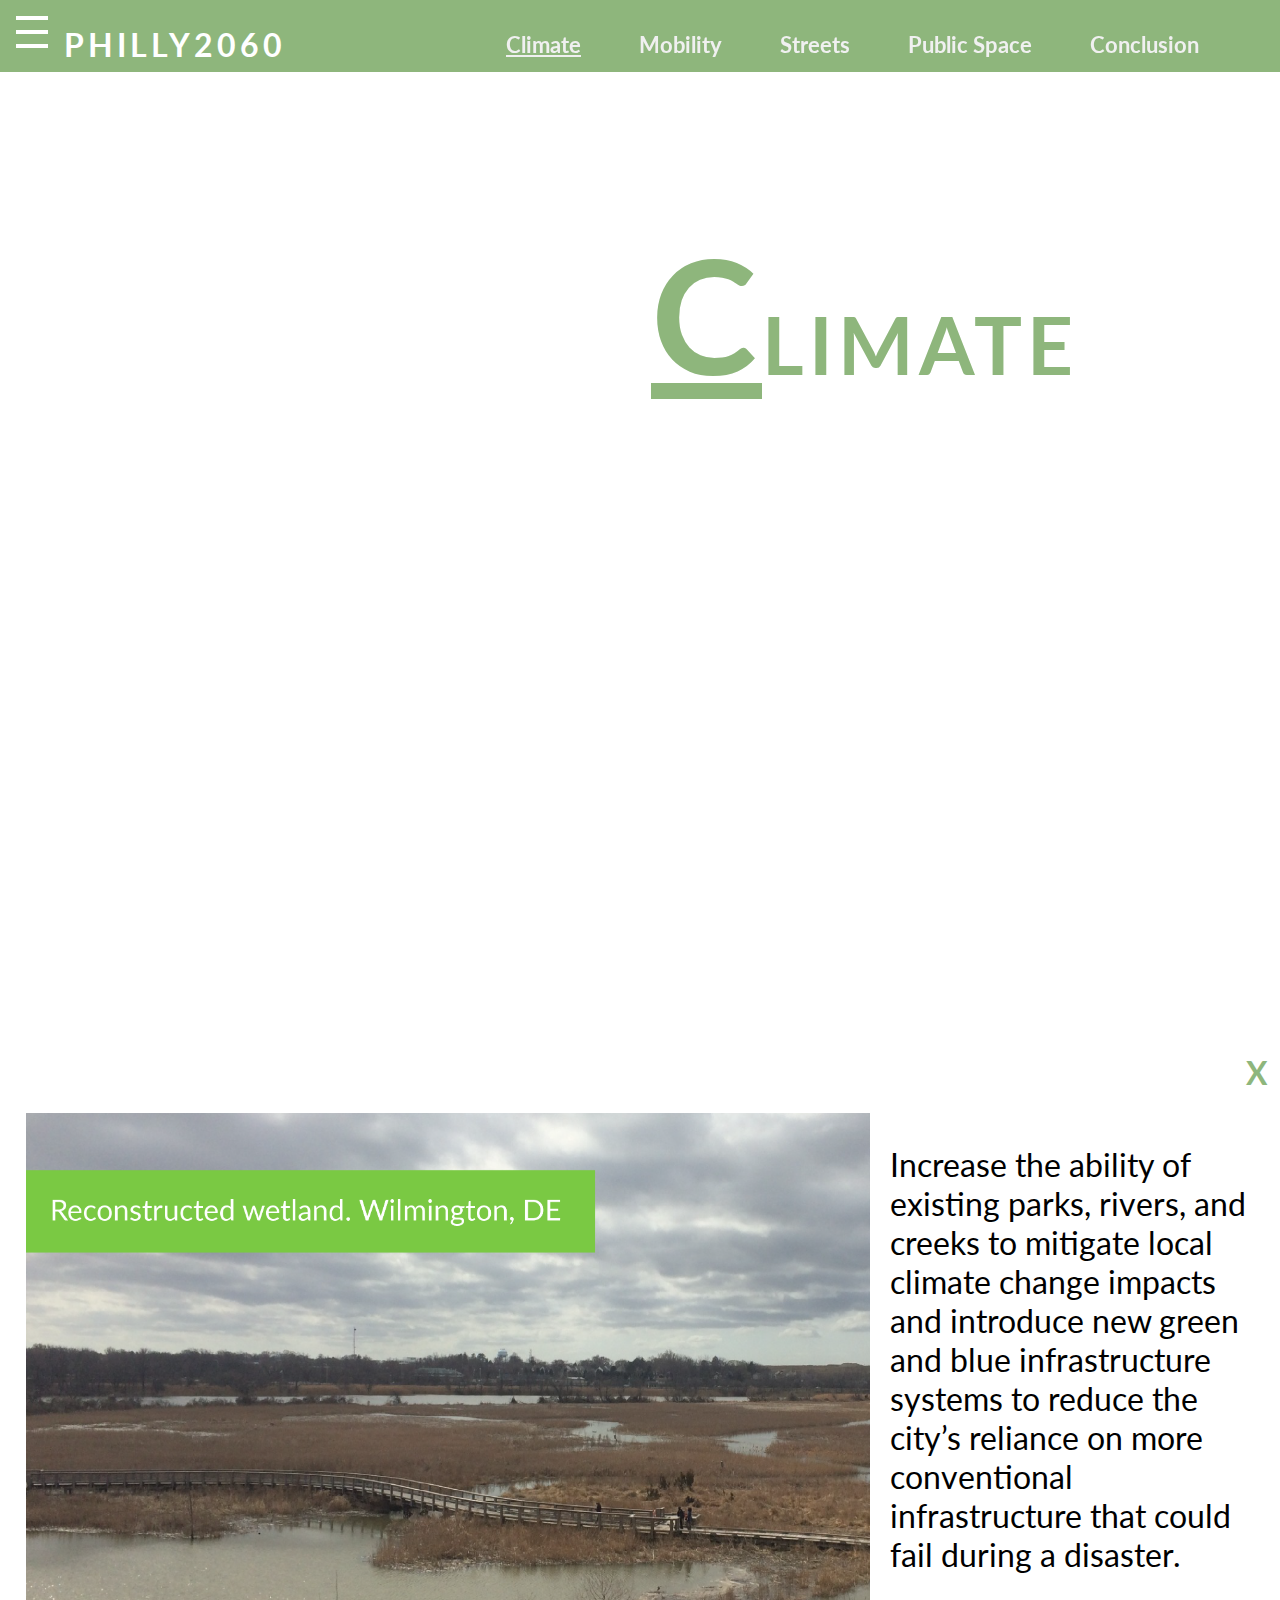
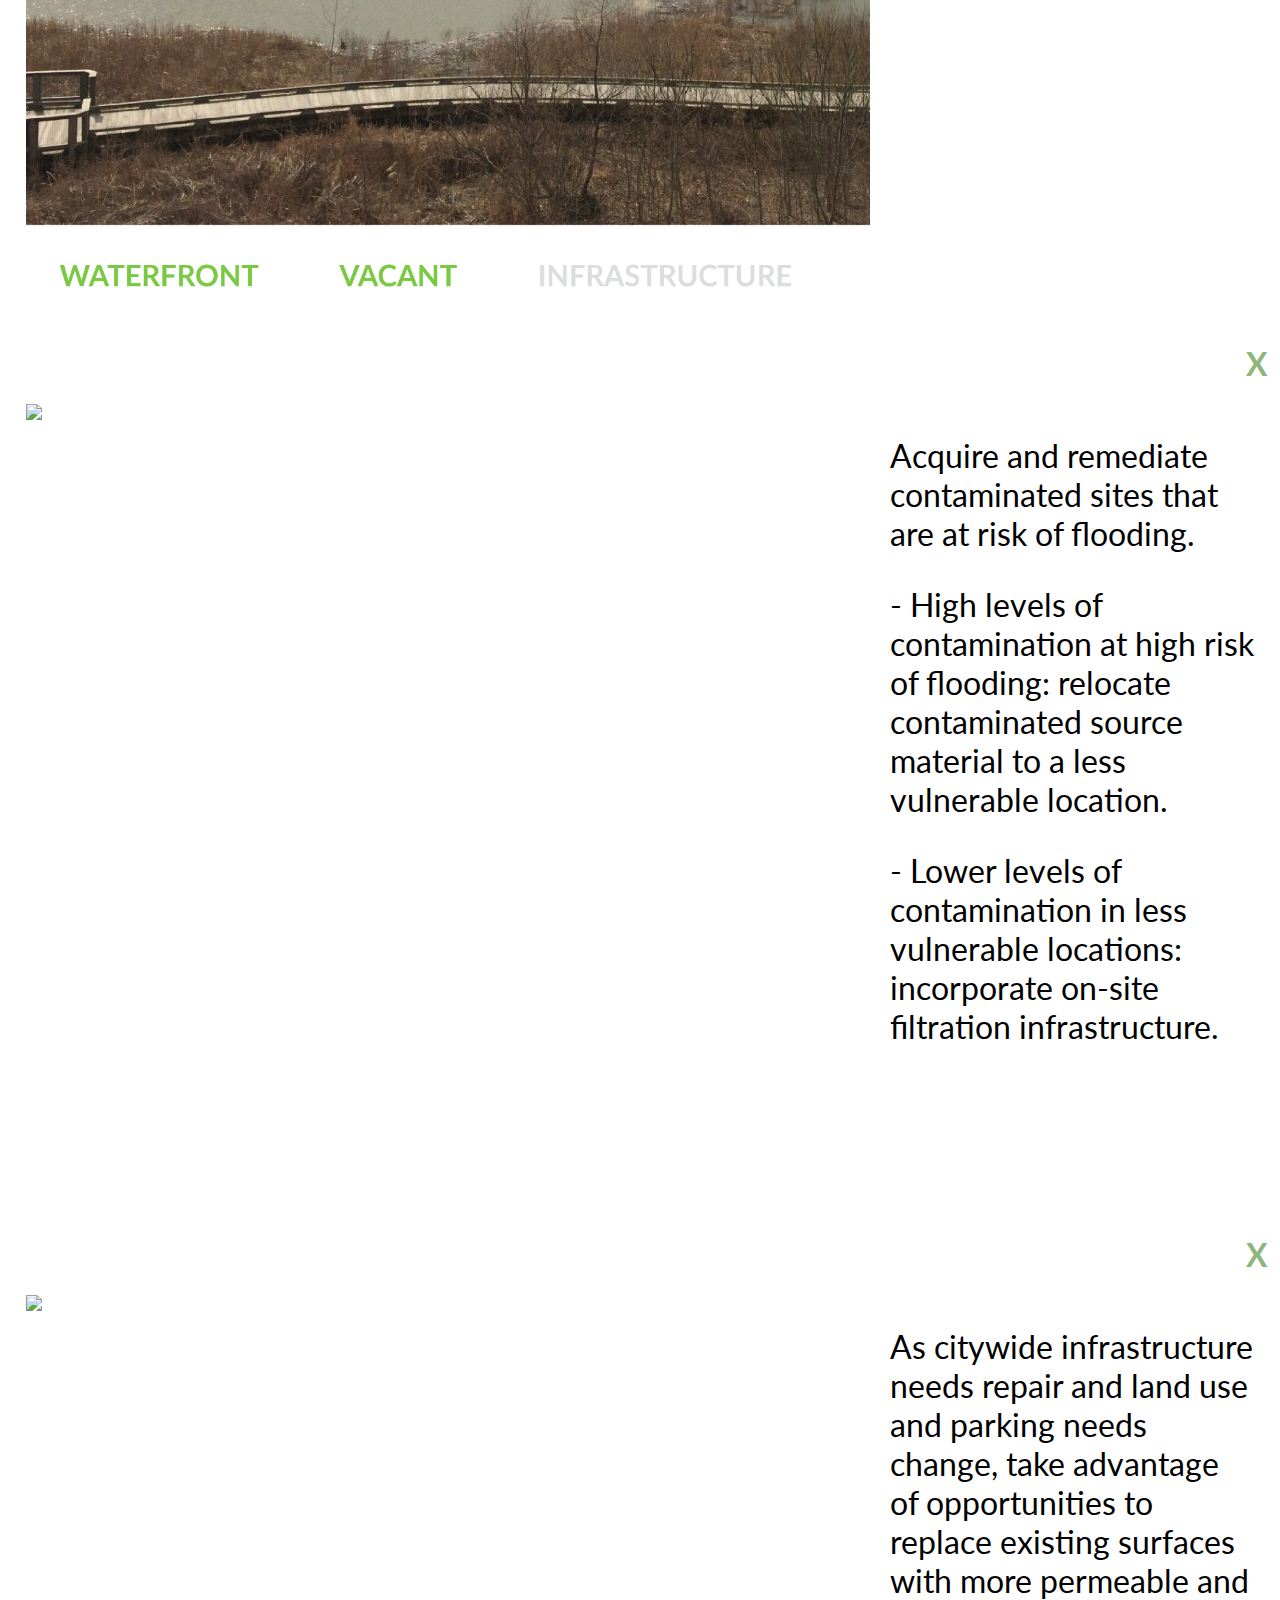
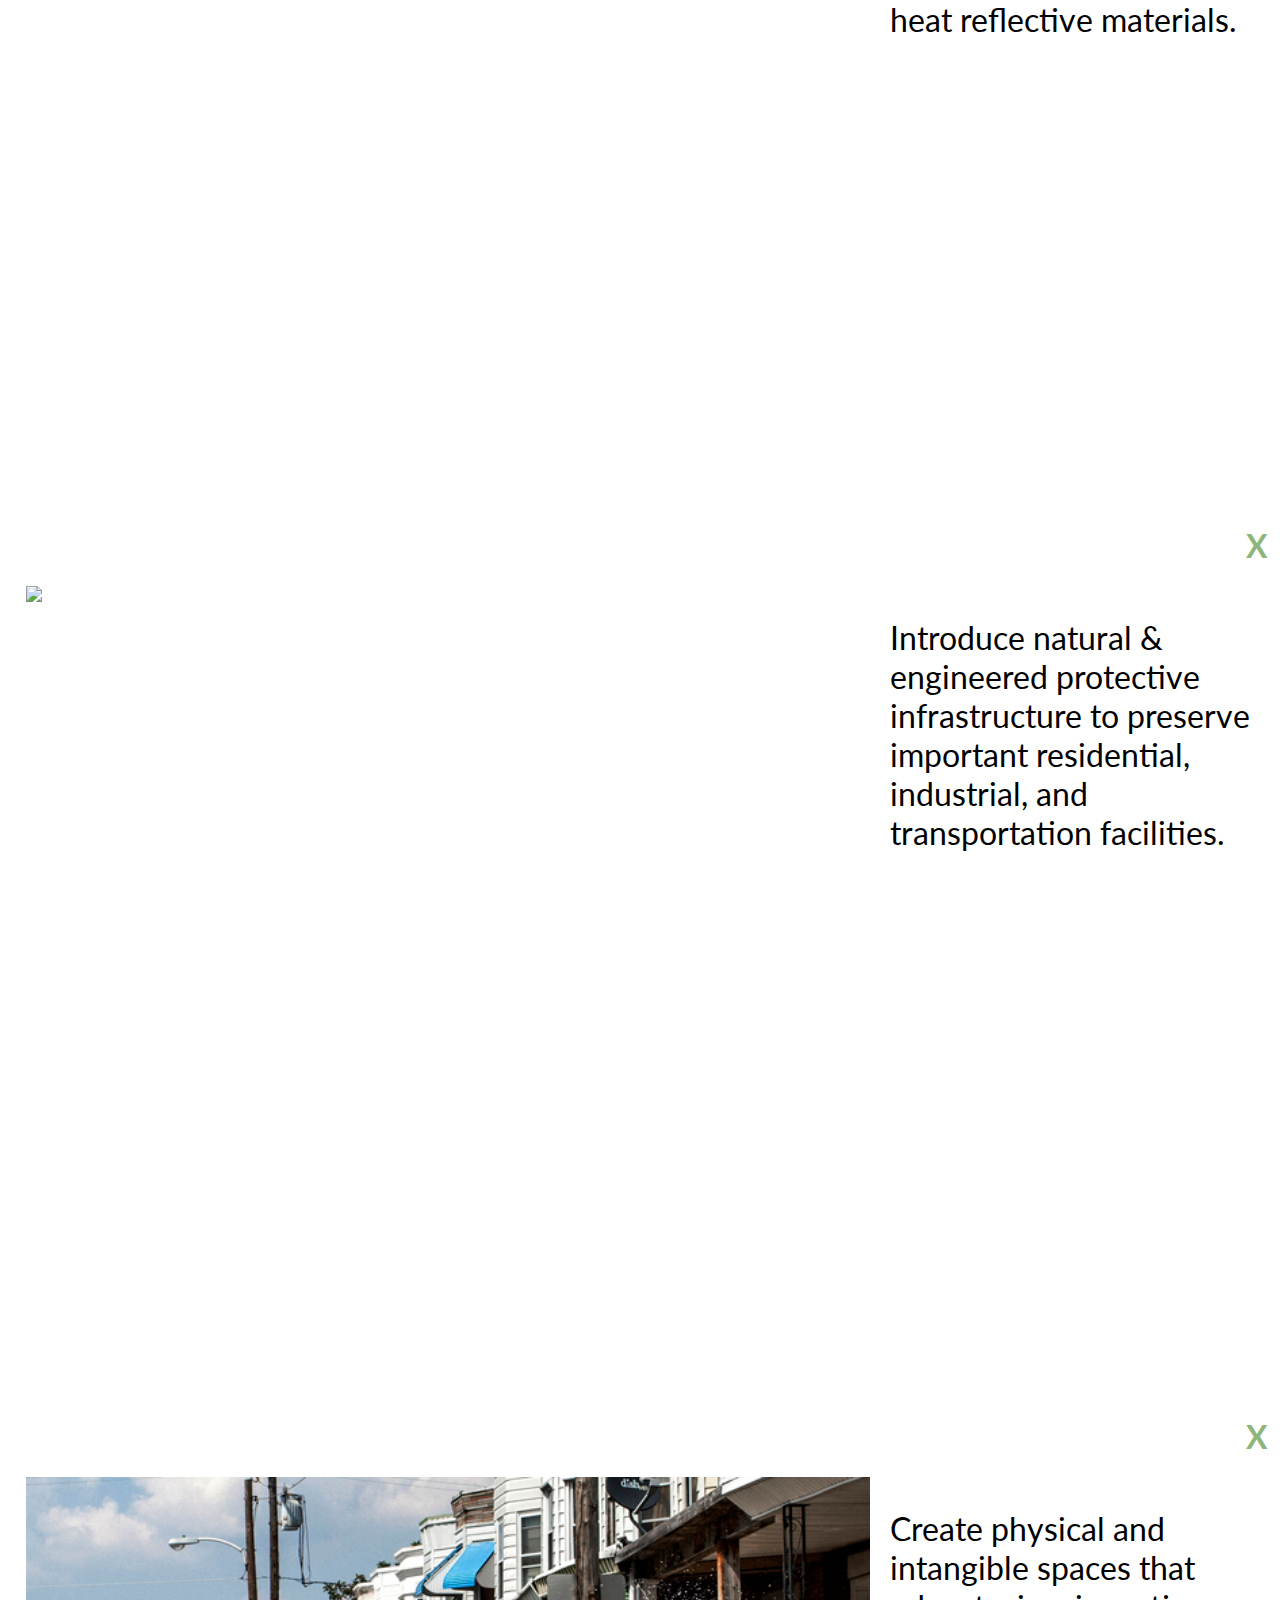
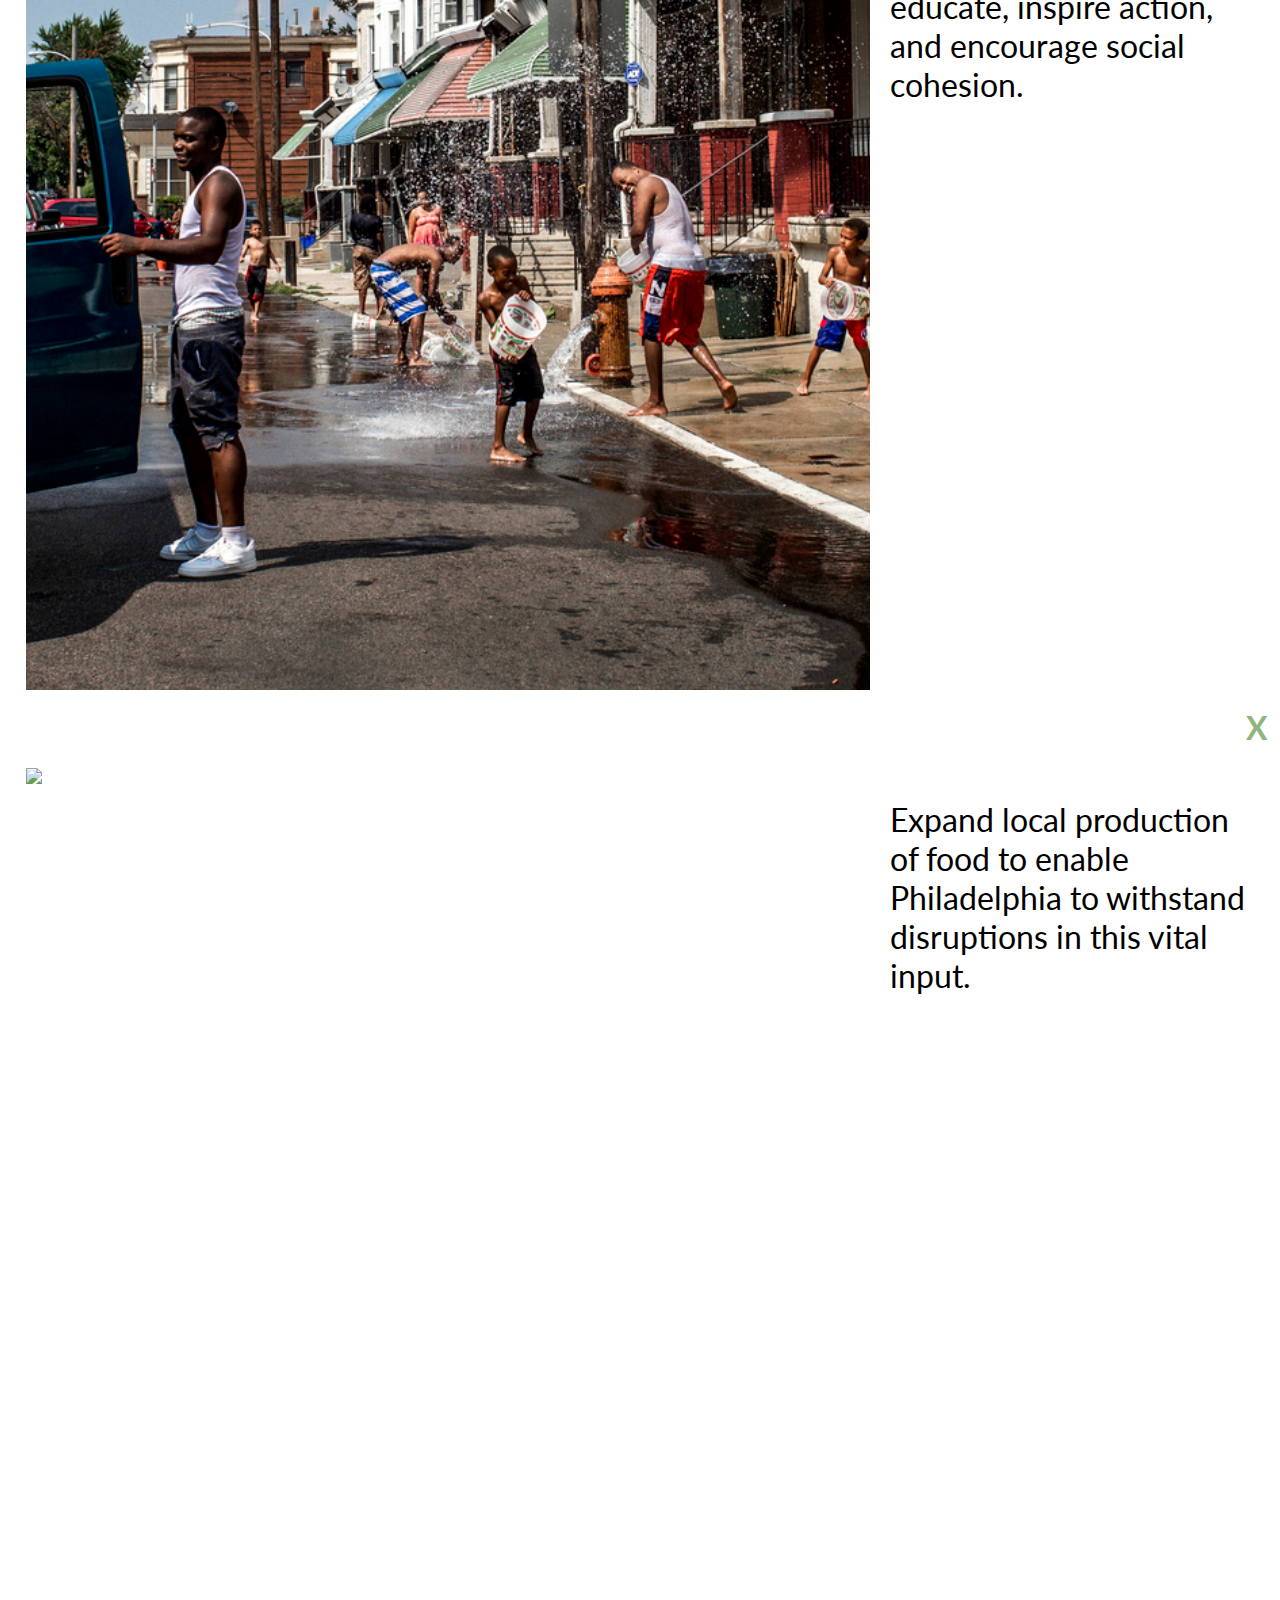
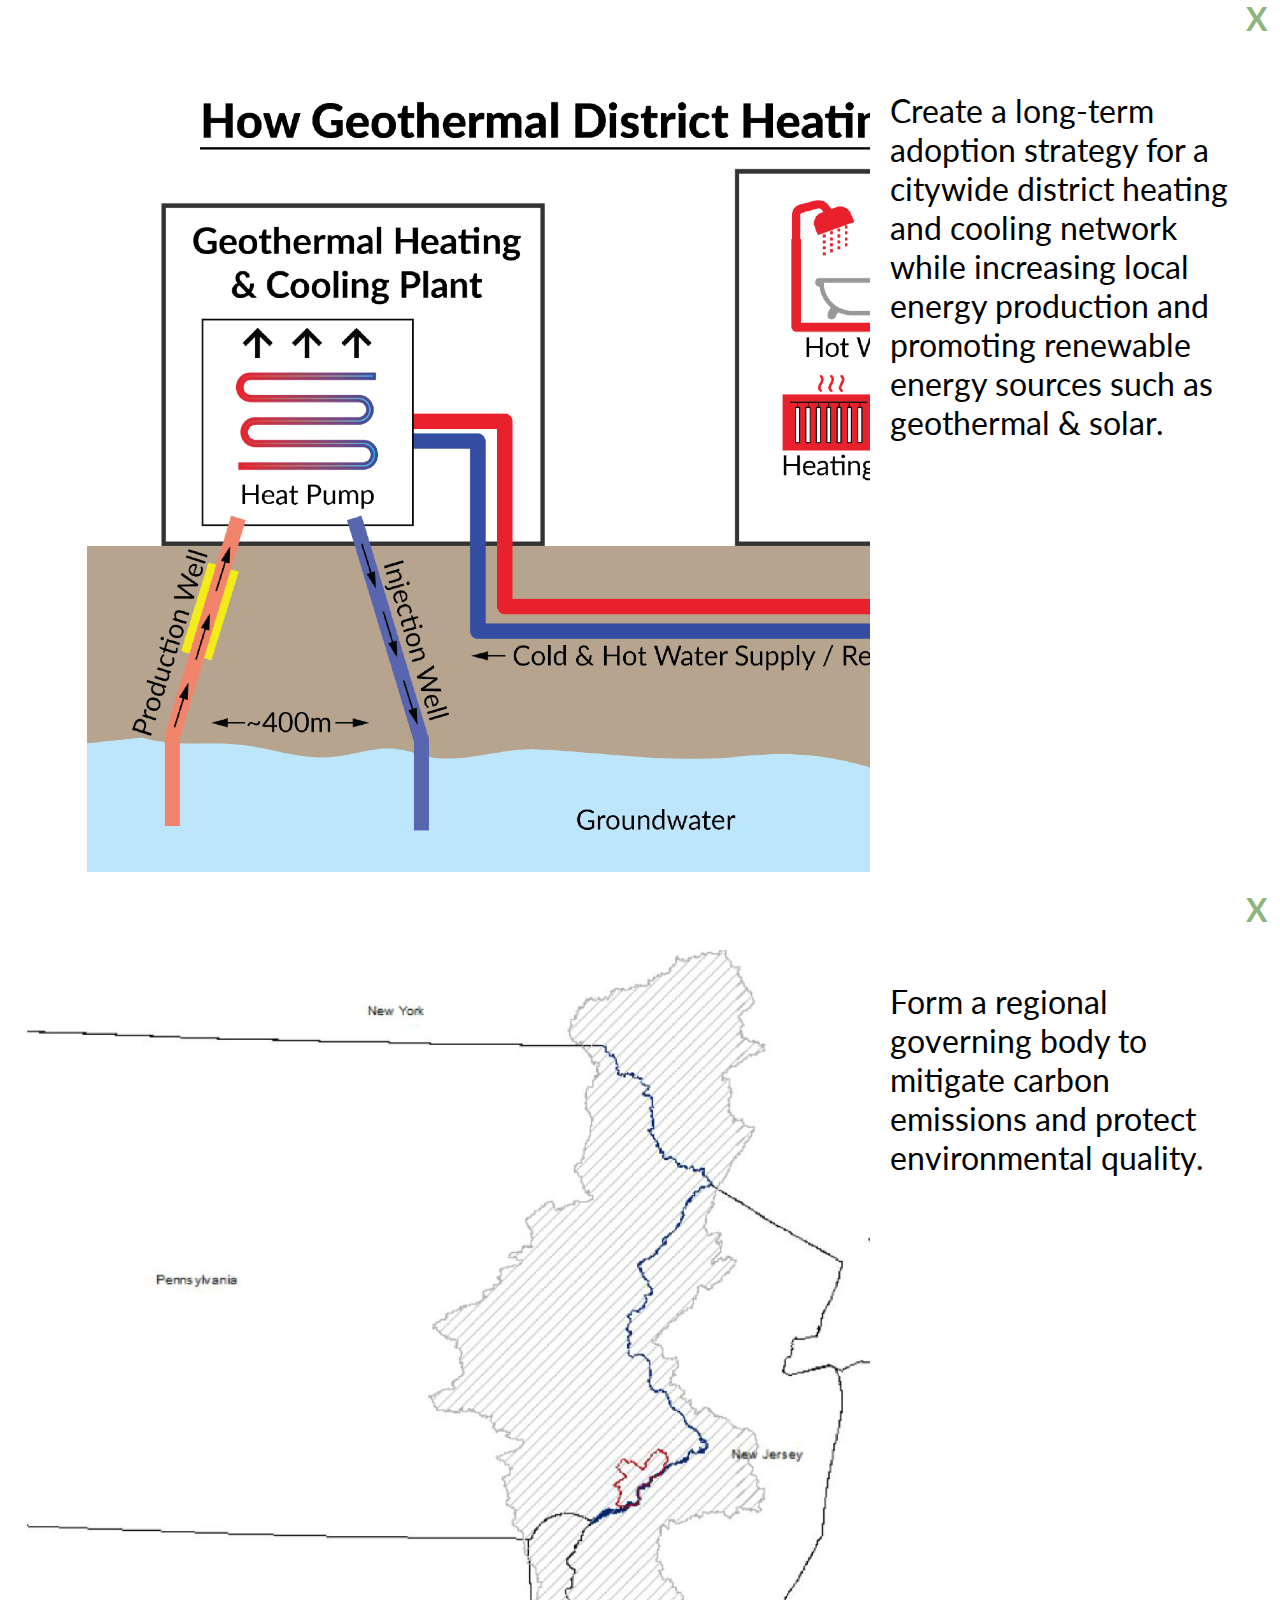
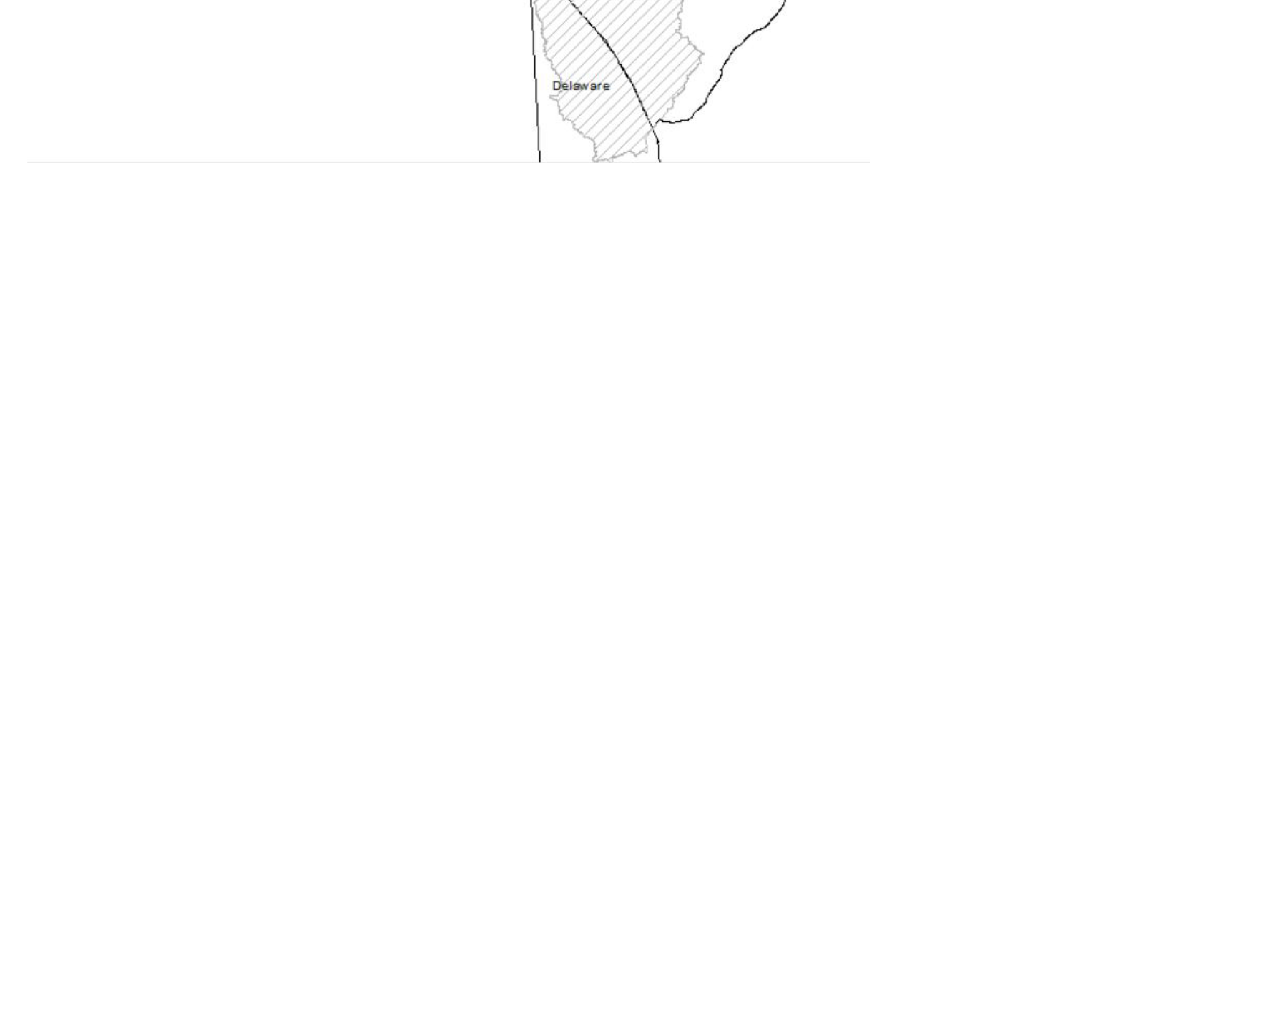
==== commit b209ac3a: "Some minor changes." ====
--- a/climate.html
+++ b/climate.html
@@ -4,7 +4,7 @@
 		<meta charset="UTF-8" />
 		<meta http-equiv="X-UA-Compatible" content="IE=edge,chrome=1">
 		<meta name="viewport" content="width=device-width, initial-scale=1.0">
-		<title>Philadelphia 2060 - Climate</title>
+		<title>Philly2060 - Climate</title>
 		<link rel="stylesheet" href="https://fonts.googleapis.com/css?family=Roboto:300,400,500,700|Material+Icons">
 		<link rel="stylesheet" href="https://unpkg.com/bootstrap-material-design@4.0.0-beta.4/dist/css/bootstrap-material-design.min.css" integrity="sha384-R80DC0KVBO4GSTw+wZ5x2zn2pu4POSErBkf8/fSFhPXHxvHJydT0CSgAP2Yo2r4I" crossorigin="anonymous">
 		<link rel="stylesheet" type="text/css" href="assets/defaultStyles/defaultStyles.css" />
@@ -45,7 +45,7 @@
 		<div class="container-fix">
 			<div class="fixed-header">
 				<div class="fixed-header-inner">
-					<h1><a href="intro.html" class="philly-title">Philadelphia 2060</a></h1>
+					<h1><a href="intro.html" class="philly-title">Philly2060</a></h1>
 					<nav class="cl-effect-1">
 						<a href="climate.html"><u>Climate</u></a>
 						<a href="mobility.html">Mobility</a>
@@ -289,55 +289,59 @@
 			<div class="section" id="section-focus-areas">
 				<div class="slide">
 					<div class="slide-full-extent">
-						<img src="assets/image/climate/Climate_FocusArea1_LoganTriangleSitePlan-01.png"></img> -->
-					</div>
-				</div>
-				<div class="slide">
-					<div class="slide-full-extent">
-						<img src="assets/image/climate/Climate_FocusArea1_LoganTriangleSitePlan-02.png"></img> -->
-					</div>
-				</div>
-				<div class="slide">
-					<div class="slide-full-extent">
-						<img src="assets/image/climate/Climate_FocusArea1_LoganTriangleSitePlan-03.png"></img> -->
-					</div>
-				</div>
-				<div class="slide">
-					<div class="slide-full-extent">
-						<img src="assets/image/climate/Climate_FocusArea1_LoganTriangleSitePlan-04.png"></img> -->
-					</div>
-				</div>
-				<div class="slide">
-					<div class="slide-full-extent">
-						<img src="assets/image/climate/Climate_FocusArea1_LoganTriangleSitePlan-05.png"></img> -->
+						<img src="assets/image/climate/Climate_FocusArea1_LoganTriangleSitePlan-01.png"></img>
+					</div>
+				</div>
+				<div class="slide">
+					<div class="slide-full-extent">
+						<img src="assets/image/climate/Climate_FocusArea1_LoganTriangleSitePlan-02.png"></img>
+					</div>
+				</div>
+				<div class="slide">
+					<div class="slide-full-extent">
+						<img src="assets/image/climate/Climate_FocusArea1_LoganTriangleSitePlan-03.png"></img>
+					</div>
+				</div>
+				<div class="slide">
+					<div class="slide-full-extent">
+						<img src="assets/image/climate/Climate_FocusArea1_LoganTriangleSitePlan-04.png"></img>
+					</div>
+				</div>
+				<div class="slide">
+					<div class="slide-full-extent">
+						<img src="assets/image/climate/Climate_FocusArea1_LoganTriangleSitePlan-05.png"></img>
 					</div>
 				</div>
 			</div>
 			<div class="section" id="section-focus-areas">
 				<div class="slide">
 					<div class="slide-full-extent">
-						<img src="assets/image/climate/Climate_FocusArea2_SouthernWaterfrontSitePlan-01.png"></img> -->
-					</div>
-				</div>
-				<div class="slide">
-					<div class="slide-full-extent">
-						<img src="assets/image/climate/Climate_FocusArea2_SouthernWaterfrontSitePlan-02.png"></img> -->
-					</div>
-				</div><div class="slide">
-					<div class="slide-full-extent">
-						<img src="assets/image/climate/Climate_FocusArea2_SouthernWaterfrontSitePlan-03.png"></img> -->
-					</div>
-				</div><div class="slide">
-					<div class="slide-full-extent">
-						<img src="assets/image/climate/Climate_FocusArea2_SouthernWaterfrontSitePlan-04.png"></img> -->
-					</div>
-				</div><div class="slide">
-					<div class="slide-full-extent">
-						<img src="assets/image/climate/Climate_FocusArea2_SouthernWaterfrontSitePlan-05.png"></img> -->
-					</div>
-				</div><div class="slide">
-					<div class="slide-full-extent">
-						<img src="assets/image/climate/Climate_FocusArea2_SouthernWaterfrontSitePlan-06.png"></img> -->
+						<img src="assets/image/climate/Climate_FocusArea2_SouthernWaterfrontSitePlan-01.png"></img>
+					</div>
+				</div>
+				<div class="slide">
+					<div class="slide-full-extent">
+						<img src="assets/image/climate/Climate_FocusArea2_SouthernWaterfrontSitePlan-02.png"></img>
+					</div>
+				</div>
+				<div class="slide">
+					<div class="slide-full-extent">
+						<img src="assets/image/climate/Climate_FocusArea2_SouthernWaterfrontSitePlan-03.png"></img>
+					</div>
+				</div>
+				<div class="slide">
+					<div class="slide-full-extent">
+						<img src="assets/image/climate/Climate_FocusArea2_SouthernWaterfrontSitePlan-04.png"></img>
+					</div>
+				</div>
+				<div class="slide">
+					<div class="slide-full-extent">
+						<img src="assets/image/climate/Climate_FocusArea2_SouthernWaterfrontSitePlan-05.png"></img>
+					</div>
+				</div>
+				<div class="slide">
+					<div class="slide-full-extent">
+						<img src="assets/image/climate/Climate_FocusArea2_SouthernWaterfrontSitePlan-06.png"></img>
 					</div>
 				</div>
 			</div>
@@ -384,8 +388,8 @@
 						<div class="strategy-modal-right">
 							<div class="strategy-modal-right-content-all">
 								<p>Acquire and remediate contaminated sites that are at risk of flooding.</p>
-								<p>1. High levels of contamination at high risk of flooding: relocate contaminated source material to a less vulnerable location. </p>
-								<p>2. Lower levels of contamination in less vulnerable locations: incorporate on-site filtration infrastructure.</p>
+								<p>- High levels of contamination at high risk of flooding: relocate contaminated source material to a less vulnerable location. </p>
+								<p>- Lower levels of contamination in less vulnerable locations: incorporate on-site filtration infrastructure.</p>
 							</div>
 						</div>
 					</div>
--- a/assets/css/shared/shared.css
+++ b/assets/css/shared/shared.css
@@ -540,3 +540,31 @@
   margin-right: auto;
   display: block;
 }
+
+.ps-condi-only-text{
+  position: absolute;
+  bottom: 5vh;;
+  font-size: 2em;
+}
+
+.slide-full-extent {
+  margin-top: 0;
+  margin-bottom: 8vh;
+  height: 92vh;
+  line-height: 92vh;
+}
+
+.slide-full-extent.side-by-side {
+  width: inherit;
+  border: 1px solid red;
+  position: relative;
+  top: 50%;
+  transform: translateY(-50%);
+  -ms-transform: translateY(-50%);
+  -webkit-transform: translateY(-50%);
+}
+
+.slide-full-extent img {
+  width: 100%;
+  vertical-align: middle;
+}
--- a/assets/css/climate/climate.style.css
+++ b/assets/css/climate/climate.style.css
@@ -126,18 +126,6 @@
   margin-right: 2vw;
 }
 
-.slide-full-extent {
-  margin-top: 0;
-  margin-bottom: 8vh;
-  height: 92vh;
-  line-height: 92vh;
-}
-
-.slide-full-extent img {
-  width: 100%;
-  vertical-align: middle;
-}
-
 .strategy-modal-right-content-all {
   padding-left: 20px;
 }
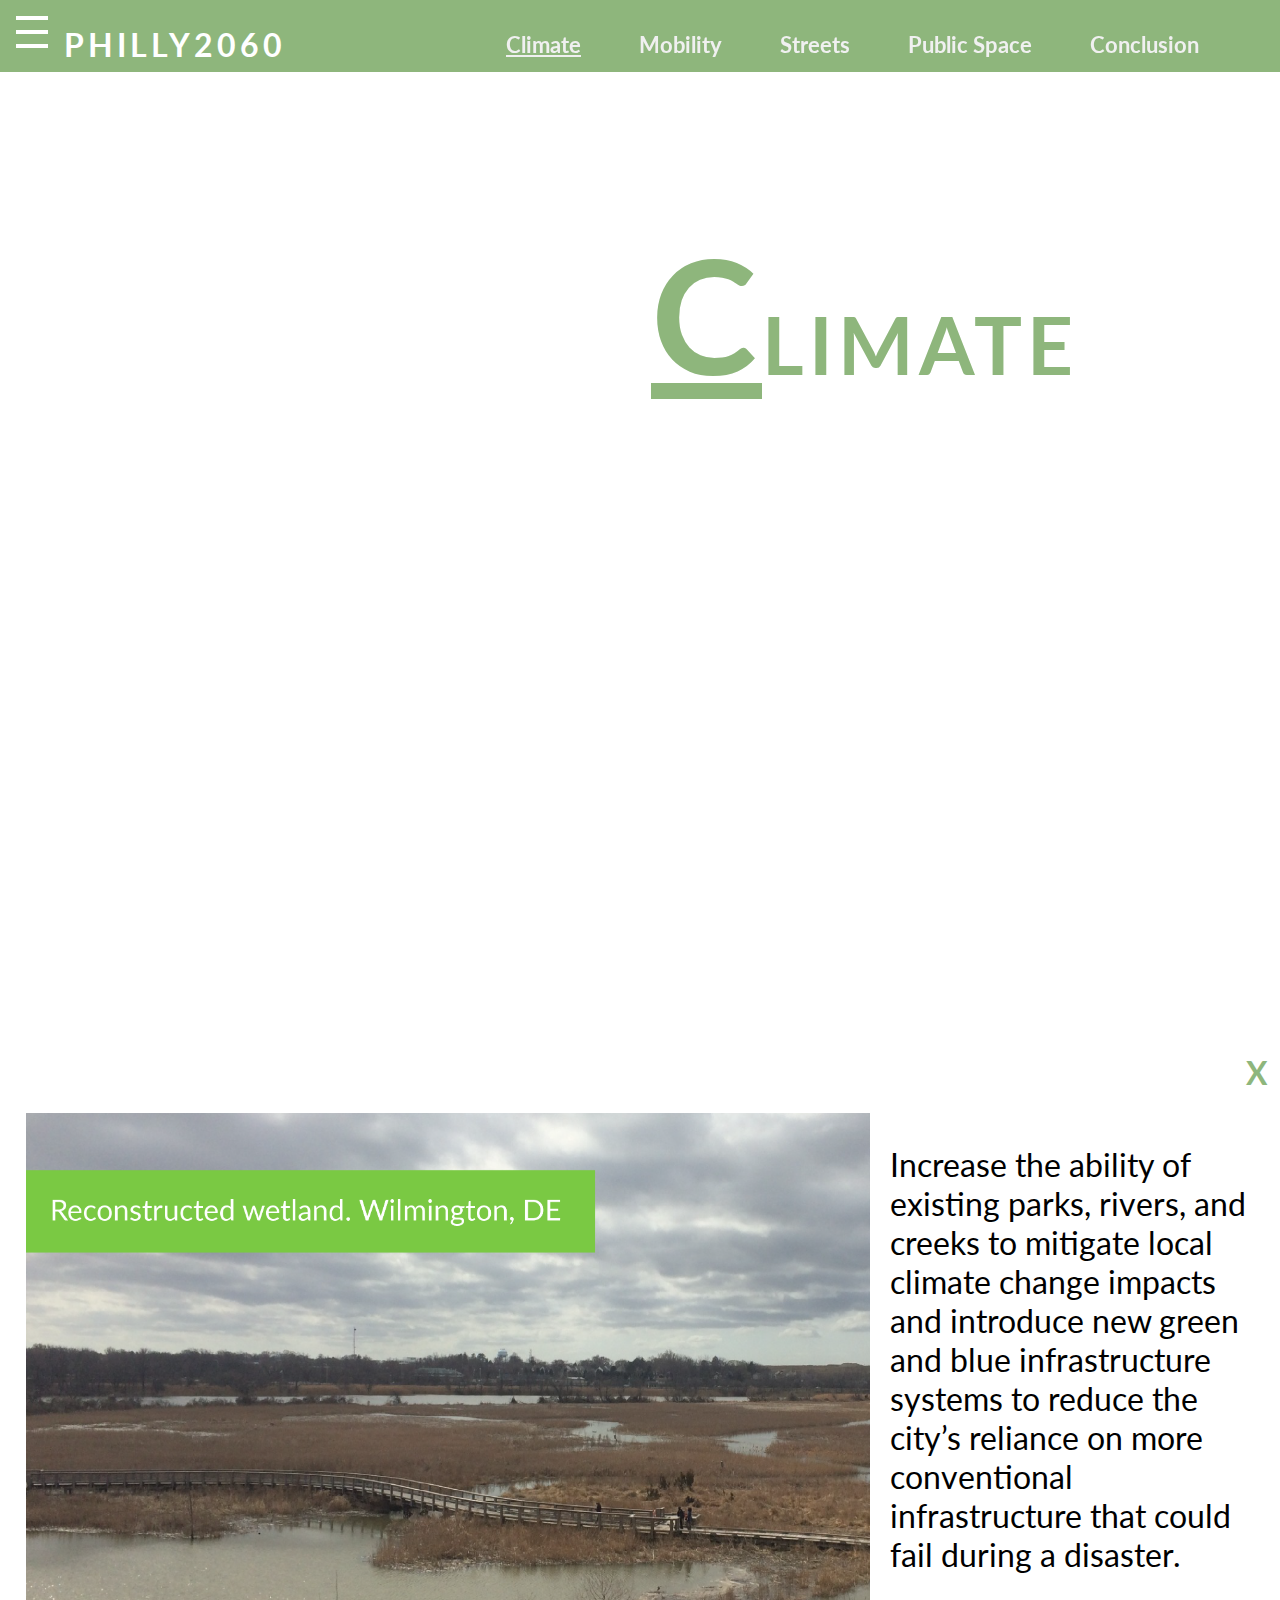
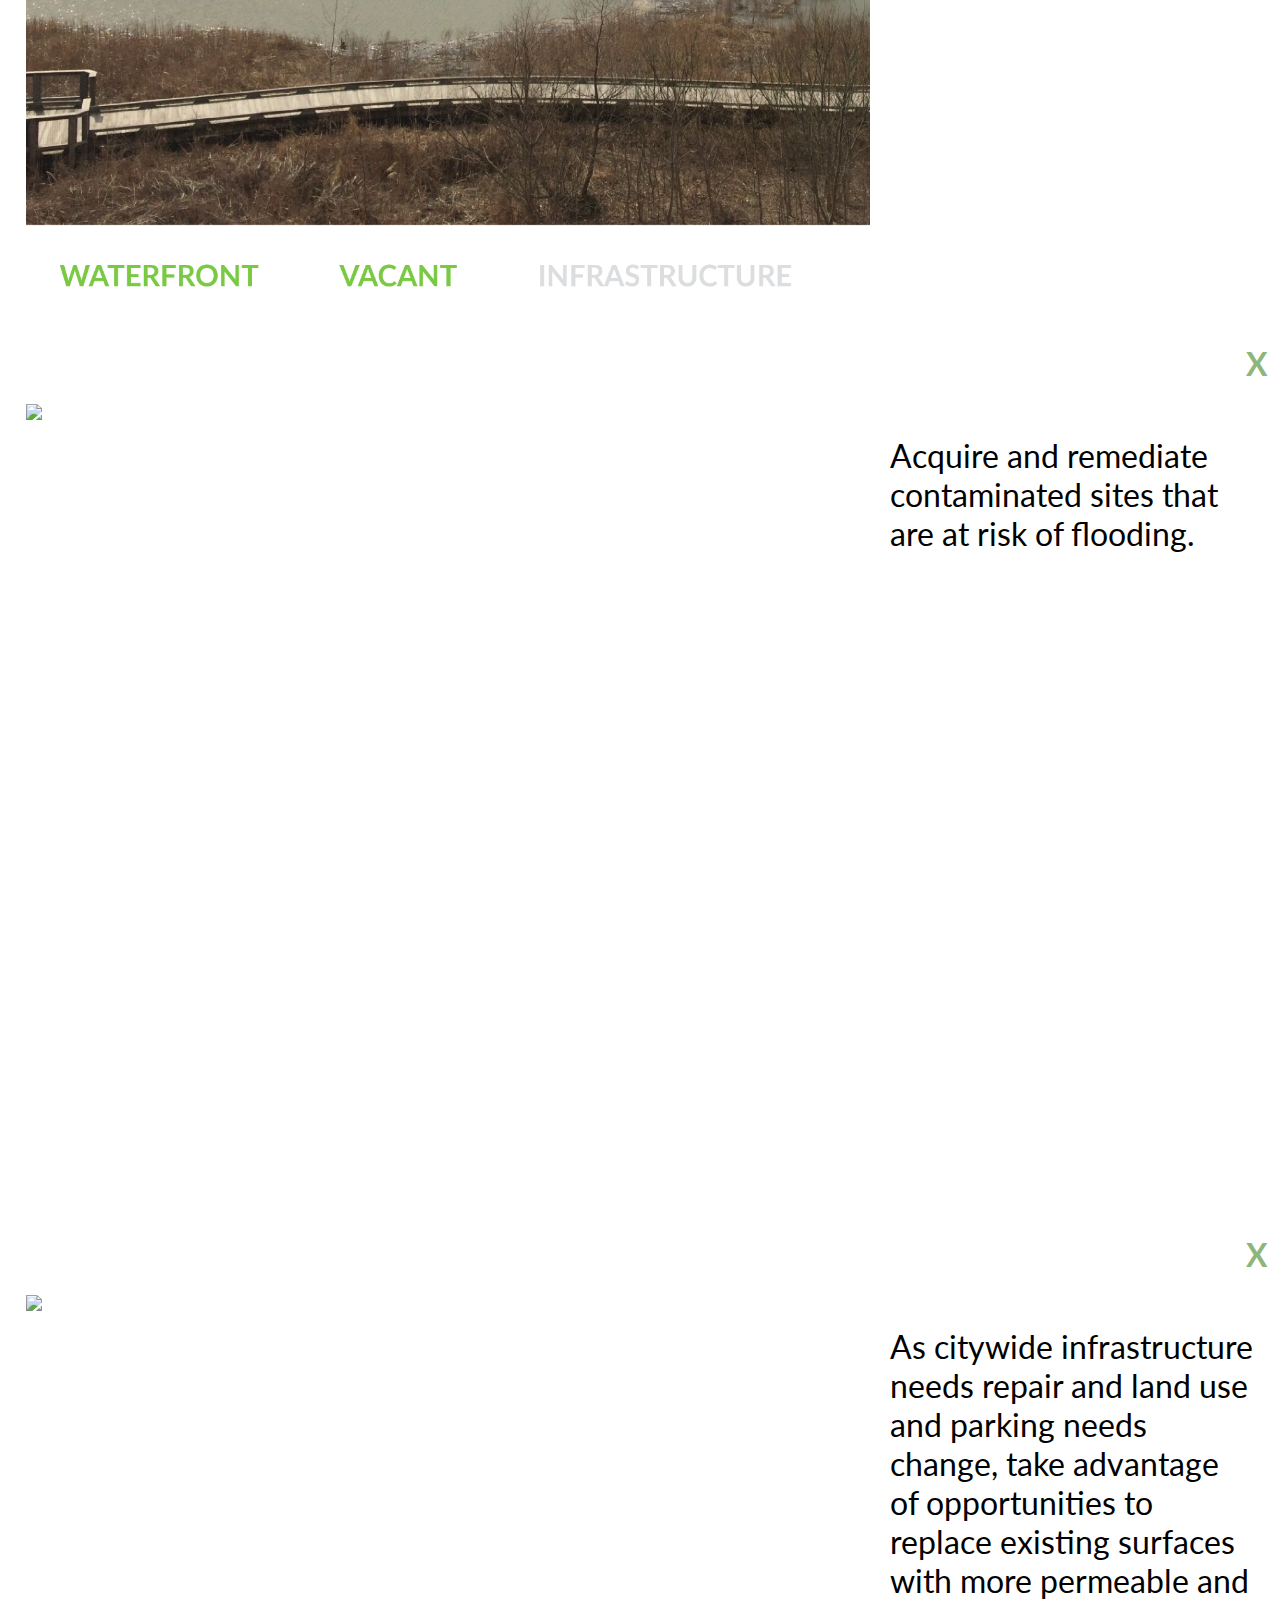
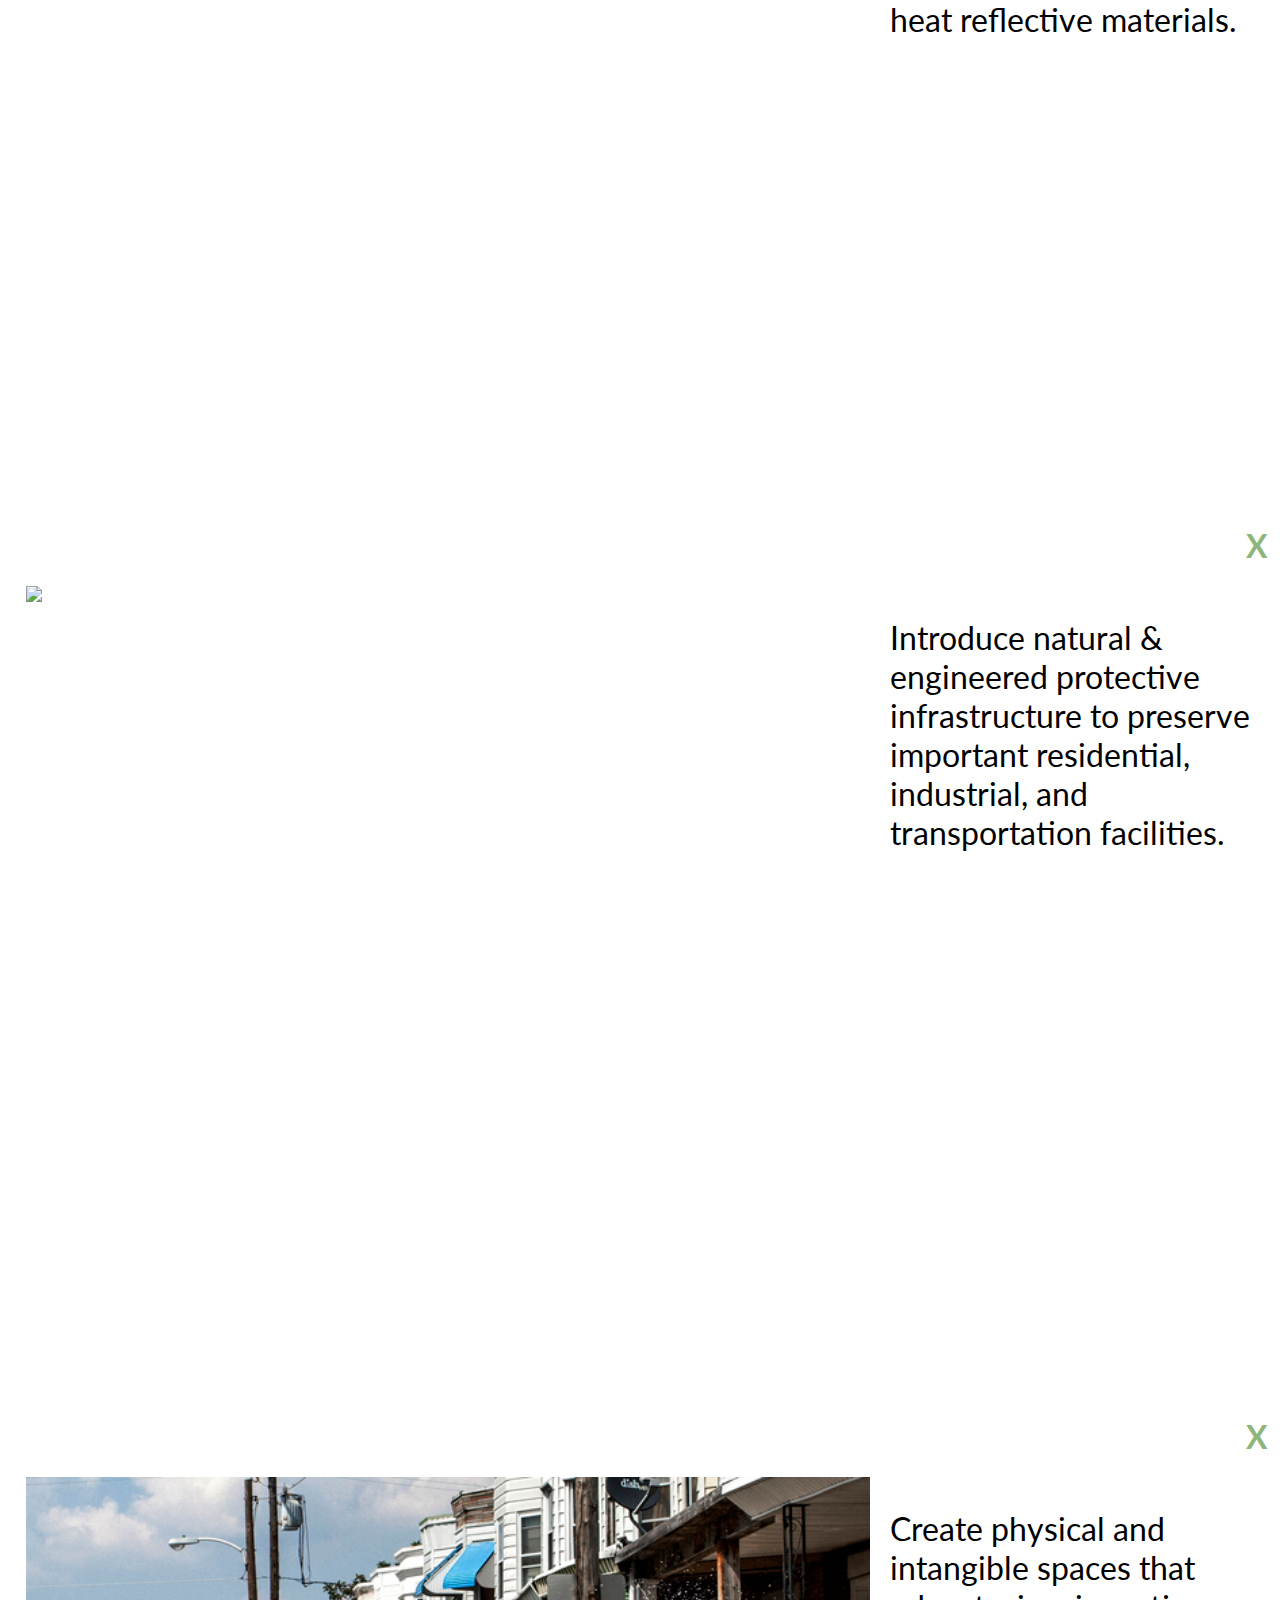
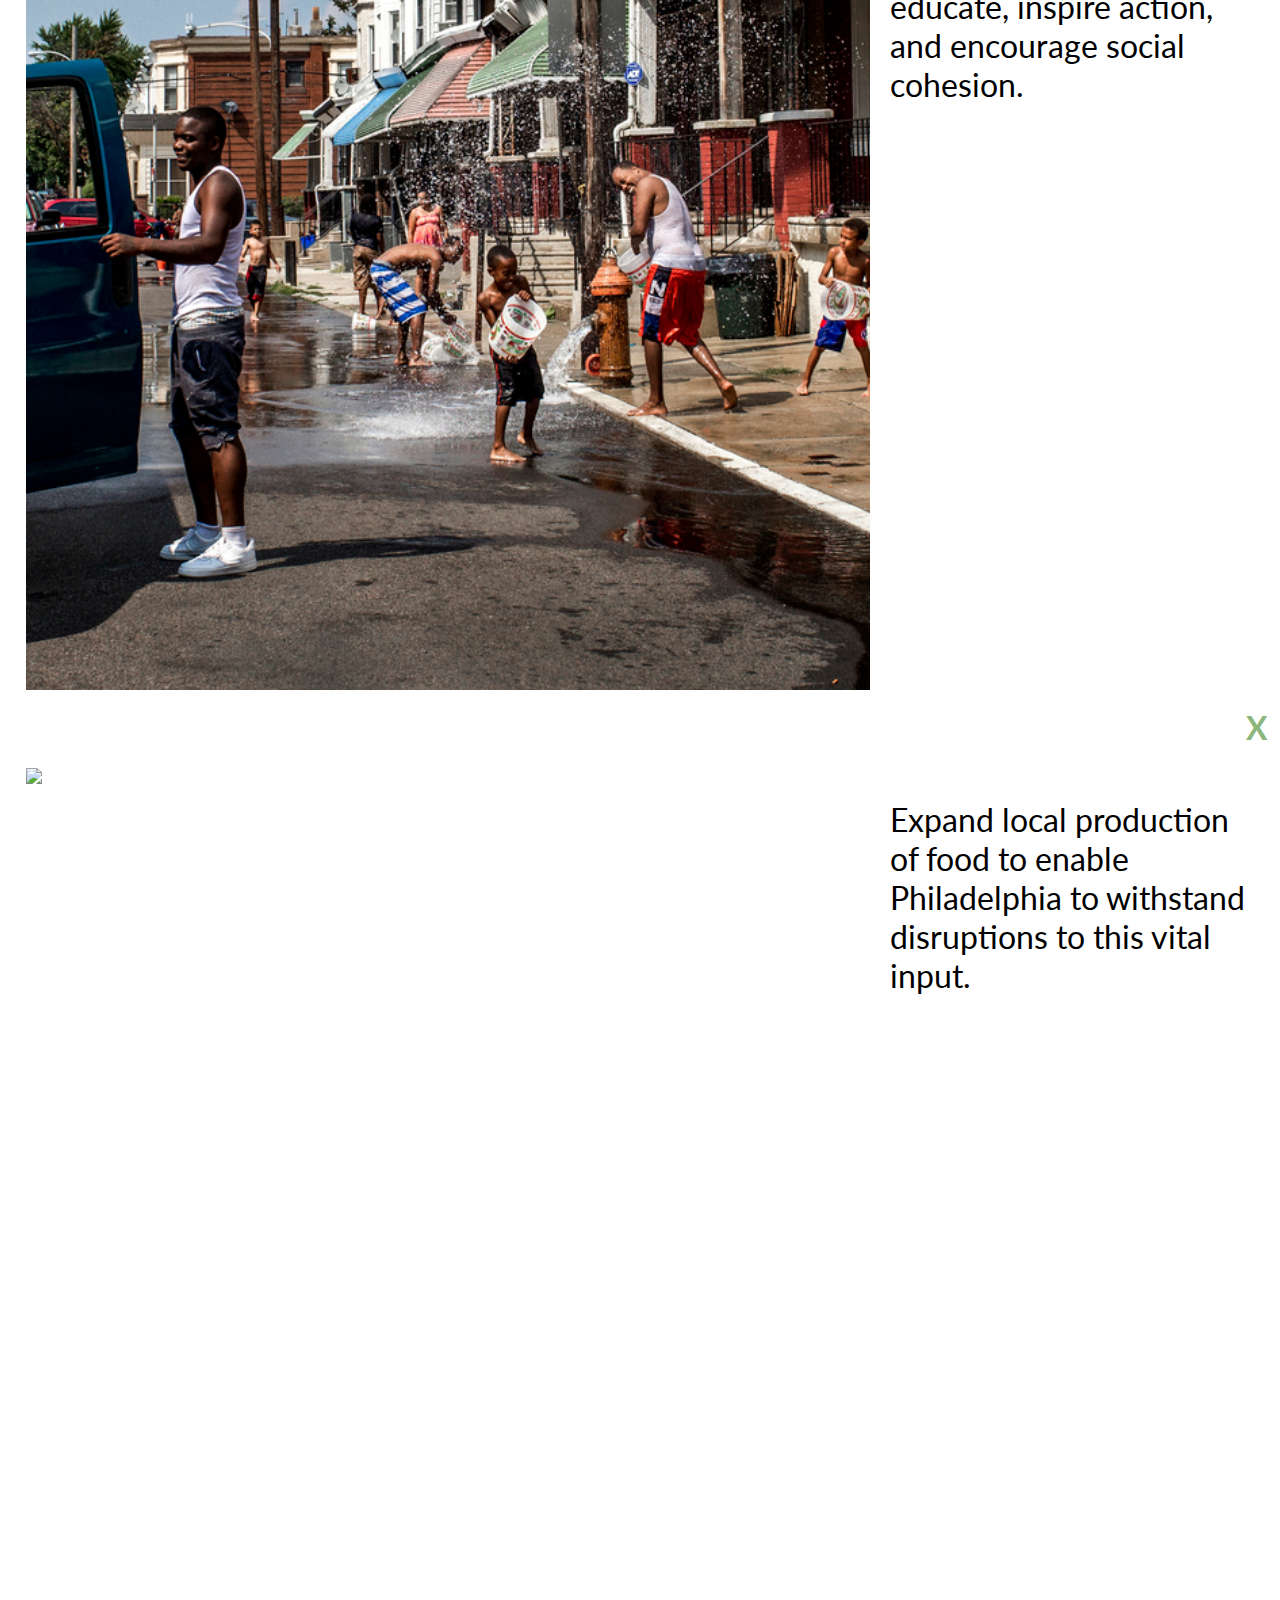
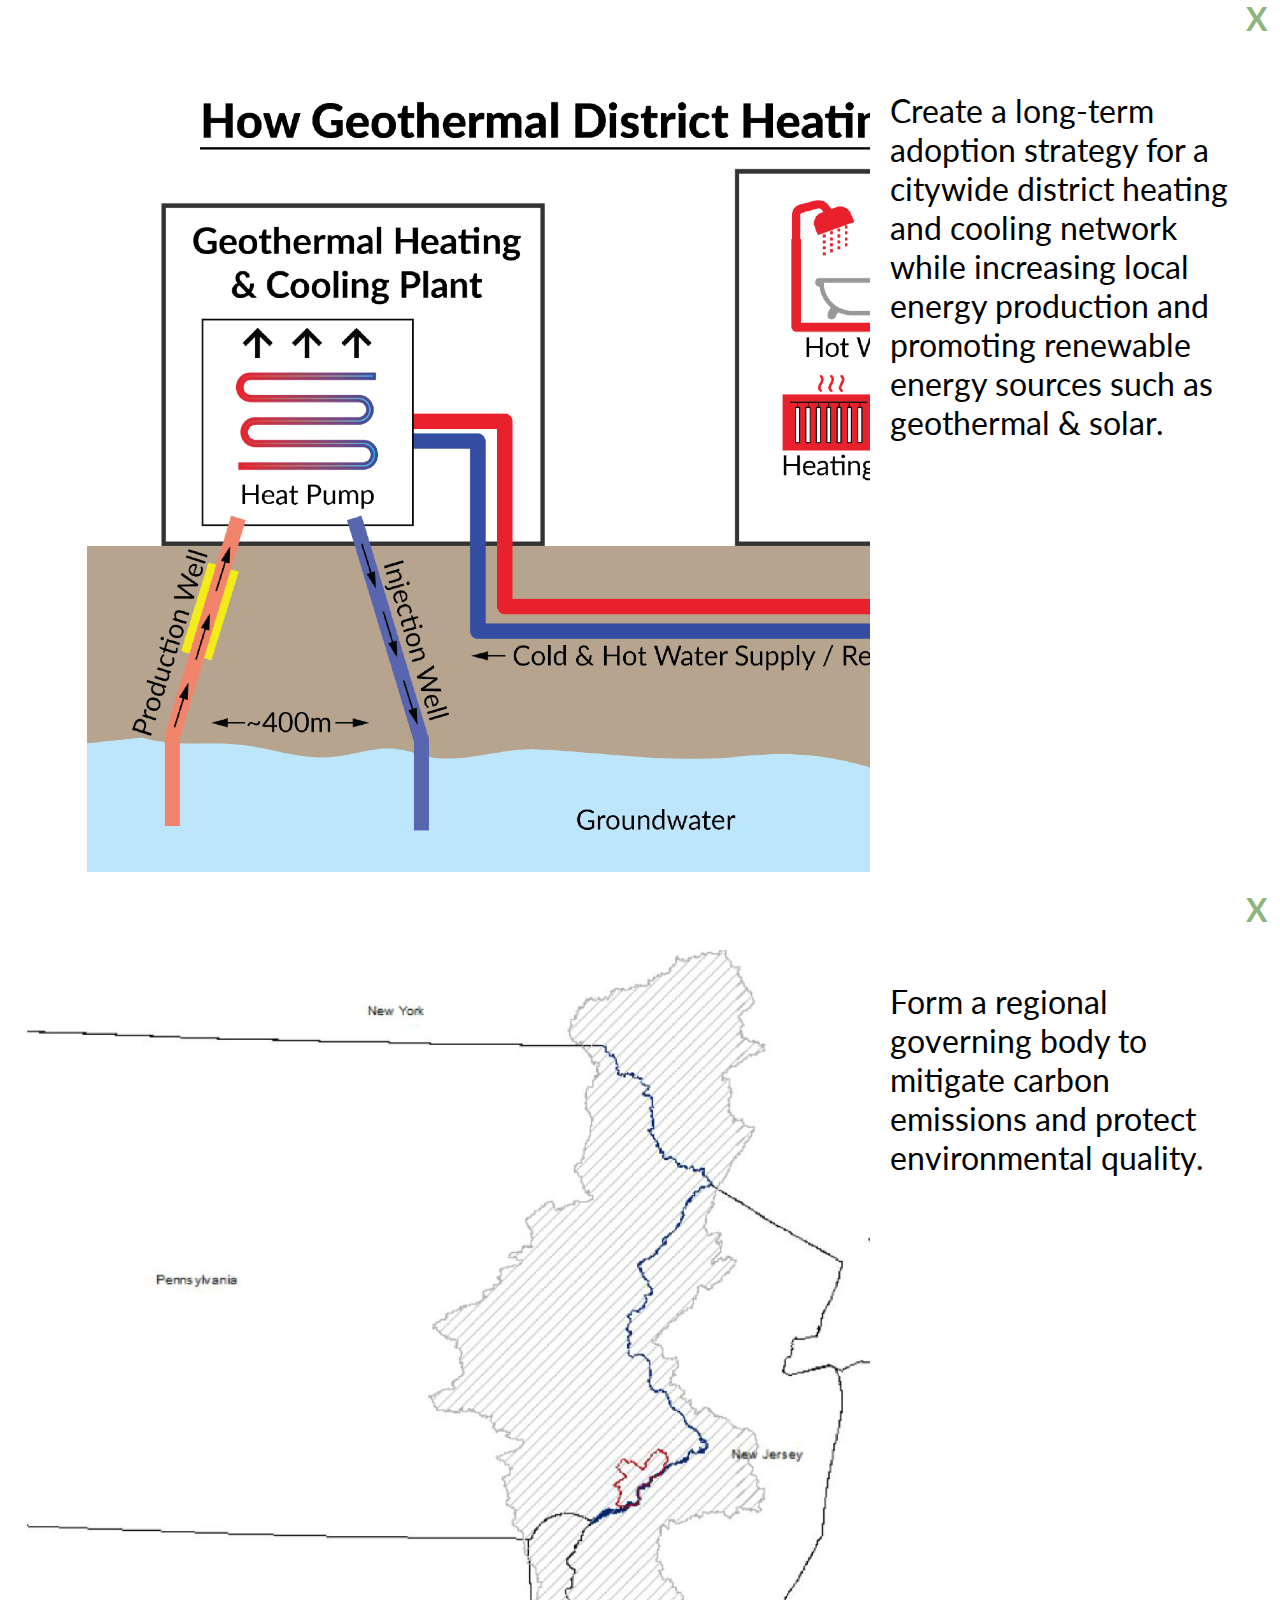
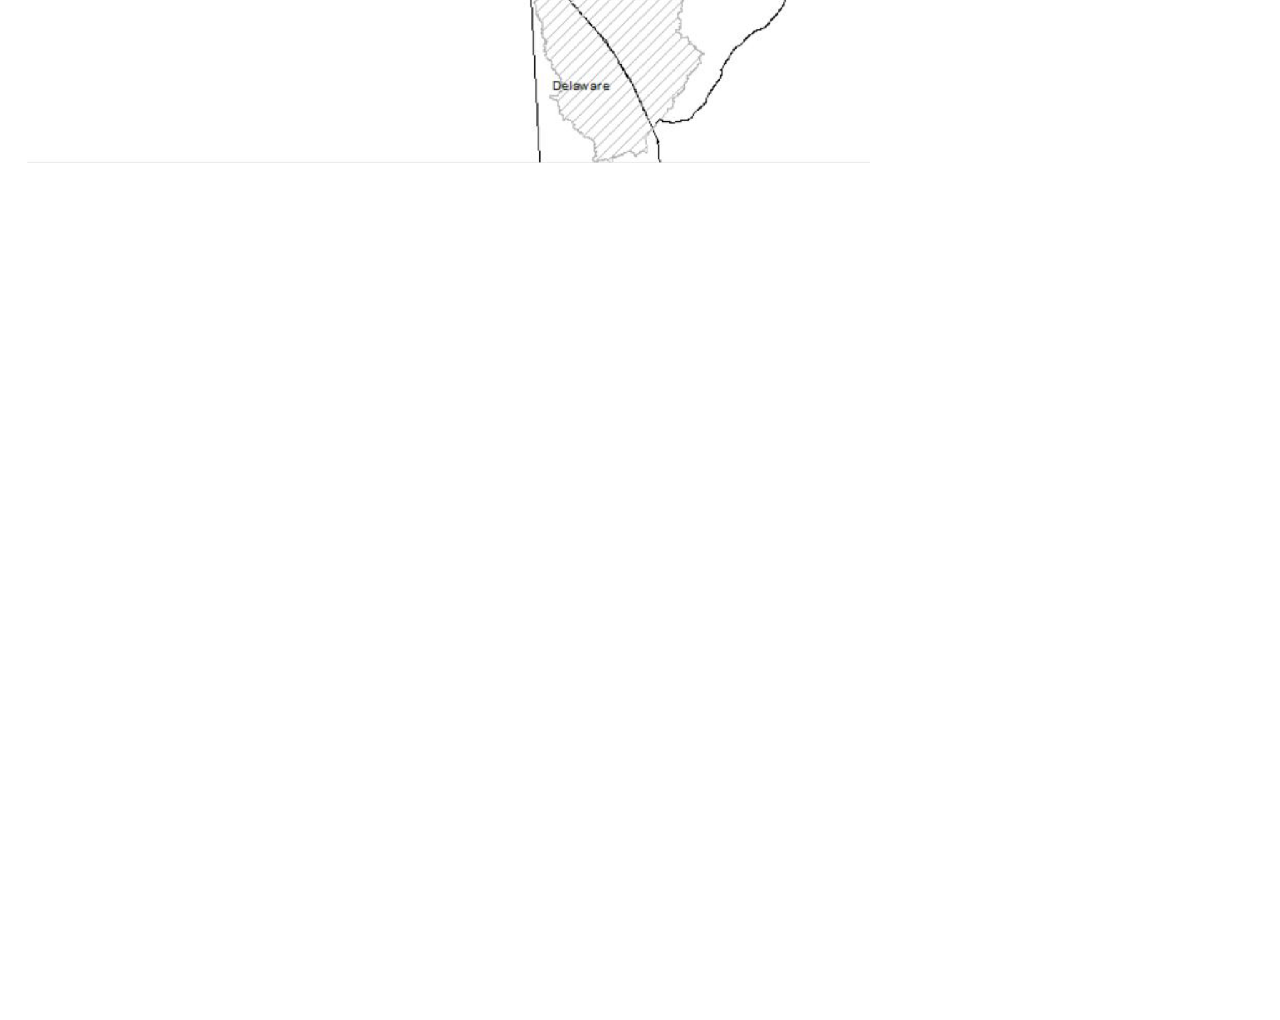
==== commit 2de0e07f: "Update per wireframe changes." ====
--- a/climate.html
+++ b/climate.html
@@ -84,9 +84,9 @@
 						    </div>
 						    <div id="collapseOne" class="collapse show" role="tabpanel" aria-labelledby="threats-heading-1" data-parent="#threats-accordion">
 						      <div class="card-body">
-										<div>
+										<!-- <div>
 											<p class="collapse-content">Philadelphia must prepare for six feet of sea level rise and additional flooding from storm surges.</p>
-										</div>
+										</div> -->
 										<div>
 											<p class="climate-threats-seas">2 Feet:</p>
 											<label class="switch">
@@ -127,9 +127,9 @@
 						      </h2>
 						    </div>
 						    <div id="collapseTwo" class="collapse" role="tabpanel" aria-labelledby="threats-heading-2" data-parent="#threats-accordion">
-						      <div class="card-body">
+						      <!-- <div class="card-body">
 										<p class="collapse-content">By 2060, Philadelphia will experience an estimated 58 days per year over 90 degrees - almost double the current number.</p>
-						      </div>
+						      </div> -->
 						    </div>
 						  </div>
 						  <div class="card">
@@ -141,9 +141,9 @@
 						      </h2>
 						    </div>
 						    <div id="collapseThree" class="collapse" role="tabpanel" aria-labelledby="threats-heading-3" data-parent="#threats-accordion">
-						      <div class="card-body">
+						      <!-- <div class="card-body">
 										<p class="collapse-content">Existing systems for roads, water, and energy will not meet Philadelphia's needs for climate-responsive design.</p>
-						      </div>
+						      </div> -->
 						    </div>
 						  </div>
 						</div>
@@ -224,7 +224,7 @@
 						<div class="card strategy text-white" id="strategy-3">
 						  <div class="card-header strategy">3</div>
 						  <div class="card-body strategy">
-						    <p class="card-title strategy">Reduce Impervious Surfaces</p>
+						    <p class="card-title strategy">Reduce Heat-absorbing Surfaces</p>
 						  </div>
 						</div>
 						<div class="card strategy text-white" id="strategy-4">
@@ -244,7 +244,7 @@
 						<div class="card text-white strategy" id="strategy-6">
 						  <div class="card-header strategy">6</div>
 						  <div class="card-body strategy">
-						    <p class="card-title strategy">Increase Local Food production</p>
+						    <p class="card-title strategy">Increase Local Food Production</p>
 						  </div>
 						</div>
 						<div class="card strategy text-white" id="strategy-7">
@@ -272,13 +272,13 @@
 					<p class="section-header-title colored-title">Vulnerability</br>Analysis</p>
 				</div>
 				<div class="left-content-under-title vulnerability-content-left">
-					<p>Philadelphia has social conditions, land use patterns, and environmental factors that will worsen the impacts of climate change in certain areas of the city. Interventions should be prioritized in these areas to protect populations that are most at risk.</p>
-					<p>- At risk of flooding by 6 feet sea level rise plus storm surge</p>
-					<p>- Historical wetlands</p>
-					<p>- Adjacent to steep slopes</p>
-					<p>- Greater than 80% impervious</p>
-					<p>- Greatest heat island effects (hottest areas)</p>
-					<p>- Highest poverty</p>
+					<p style="font-size: 30px;">Interventions should be prioritized in areas of the city that are most at risk.</p>
+					<p style="font-size: 26px;">- At risk of flooding by 6 feet sea level rise plus storm surge</p>
+					<p style="font-size: 26px;">- Historical wetlands</p>
+					<p style="font-size: 26px;">- Adjacent to steep slopes</p>
+					<p style="font-size: 26px;">- Greater than 80% impervious</p>
+					<p style="font-size: 26px;">- Greatest heat island effects (hottest areas)</p>
+					<p style="font-size: 26px;">- Highest poverty</p>
 				</div>
 				<div class="right-content-whole-height vulnerability-content-right">
 					<div id="vulnerability-composite-map" class="right-content-whole-height-holder">
@@ -388,8 +388,6 @@
 						<div class="strategy-modal-right">
 							<div class="strategy-modal-right-content-all">
 								<p>Acquire and remediate contaminated sites that are at risk of flooding.</p>
-								<p>- High levels of contamination at high risk of flooding: relocate contaminated source material to a less vulnerable location. </p>
-								<p>- Lower levels of contamination in less vulnerable locations: incorporate on-site filtration infrastructure.</p>
 							</div>
 						</div>
 					</div>
@@ -401,7 +399,7 @@
 				<div class="modal-content modal-content-strategies">
 					<div class="strategy-modal-close" id="strategy-modal-3-close">X</div>
 					<div class="modal-header strategy">
-						<h1>3: Reduce Impervious Surfaces</h1>
+						<h1>3: Reduce Heat-absorbing Surfaces</h1>
 					</div>
 					<div class="modal-body">
 						<div class="strategy-modal-left">
@@ -469,7 +467,7 @@
 						</div>
 						<div class="strategy-modal-right">
 							<div class="strategy-modal-right-content-all">
-								<p>Expand local production of food to enable Philadelphia to withstand disruptions in this vital input.</p>
+								<p>Expand local production of food to enable Philadelphia to withstand disruptions to this vital input.</p>
 							</div>
 						</div>
 					</div>
--- a/assets/css/shared/shared.css
+++ b/assets/css/shared/shared.css
@@ -189,7 +189,6 @@
   width: 72vw;
   height: 92vh;
   line-height: 92vh;
-  border: 1px solid blue;
 }
 
 .right-content-whole-height-holder {
@@ -199,7 +198,6 @@
   width: 100%;
   height: 100%;
   background-color: var(--font-color-white);
-  border: 2px solid green;
   line-height: inherit;
 }
 
@@ -258,7 +256,6 @@
   font-size: 5em;
   vertical-align: middle;
   margin-bottom: 8vh;
-  border: 1px solid red;
 }
 
 .typology-content{
@@ -556,7 +553,6 @@
 
 .slide-full-extent.side-by-side {
   width: inherit;
-  border: 1px solid red;
   position: relative;
   top: 50%;
   transform: translateY(-50%);
--- a/assets/css/climate/climate.style.css
+++ b/assets/css/climate/climate.style.css
@@ -22,7 +22,6 @@
 #vulnerability-composite-map img{
   width: inherit;
   vertical-align: middle;
-  border: 1px solid red;
   position: relative;
   top: 50%;
   transform: translateY(-50%);
@@ -54,11 +53,11 @@
 }
 
 input:checked + .slider.two {
-  background-color: #527c94;
+  background-color: #294489;
 }
 
 input:focus + .slider.two {
-  box-shadow: 0 0 1px #527c94;
+  box-shadow: 0 0 1px #294489;
 }
 
 input:checked + .slider.four {
@@ -70,11 +69,11 @@
 }
 
 input:checked + .slider.six {
-  background-color: #1b2e5c;
+  background-color: #294489;
 }
 
 input:focus + .slider.six {
-  box-shadow: 0 0 1px #1b2e5c;
+  box-shadow: 0 0 1px #294489;
 }
 
 input:checked + .slider.surge {
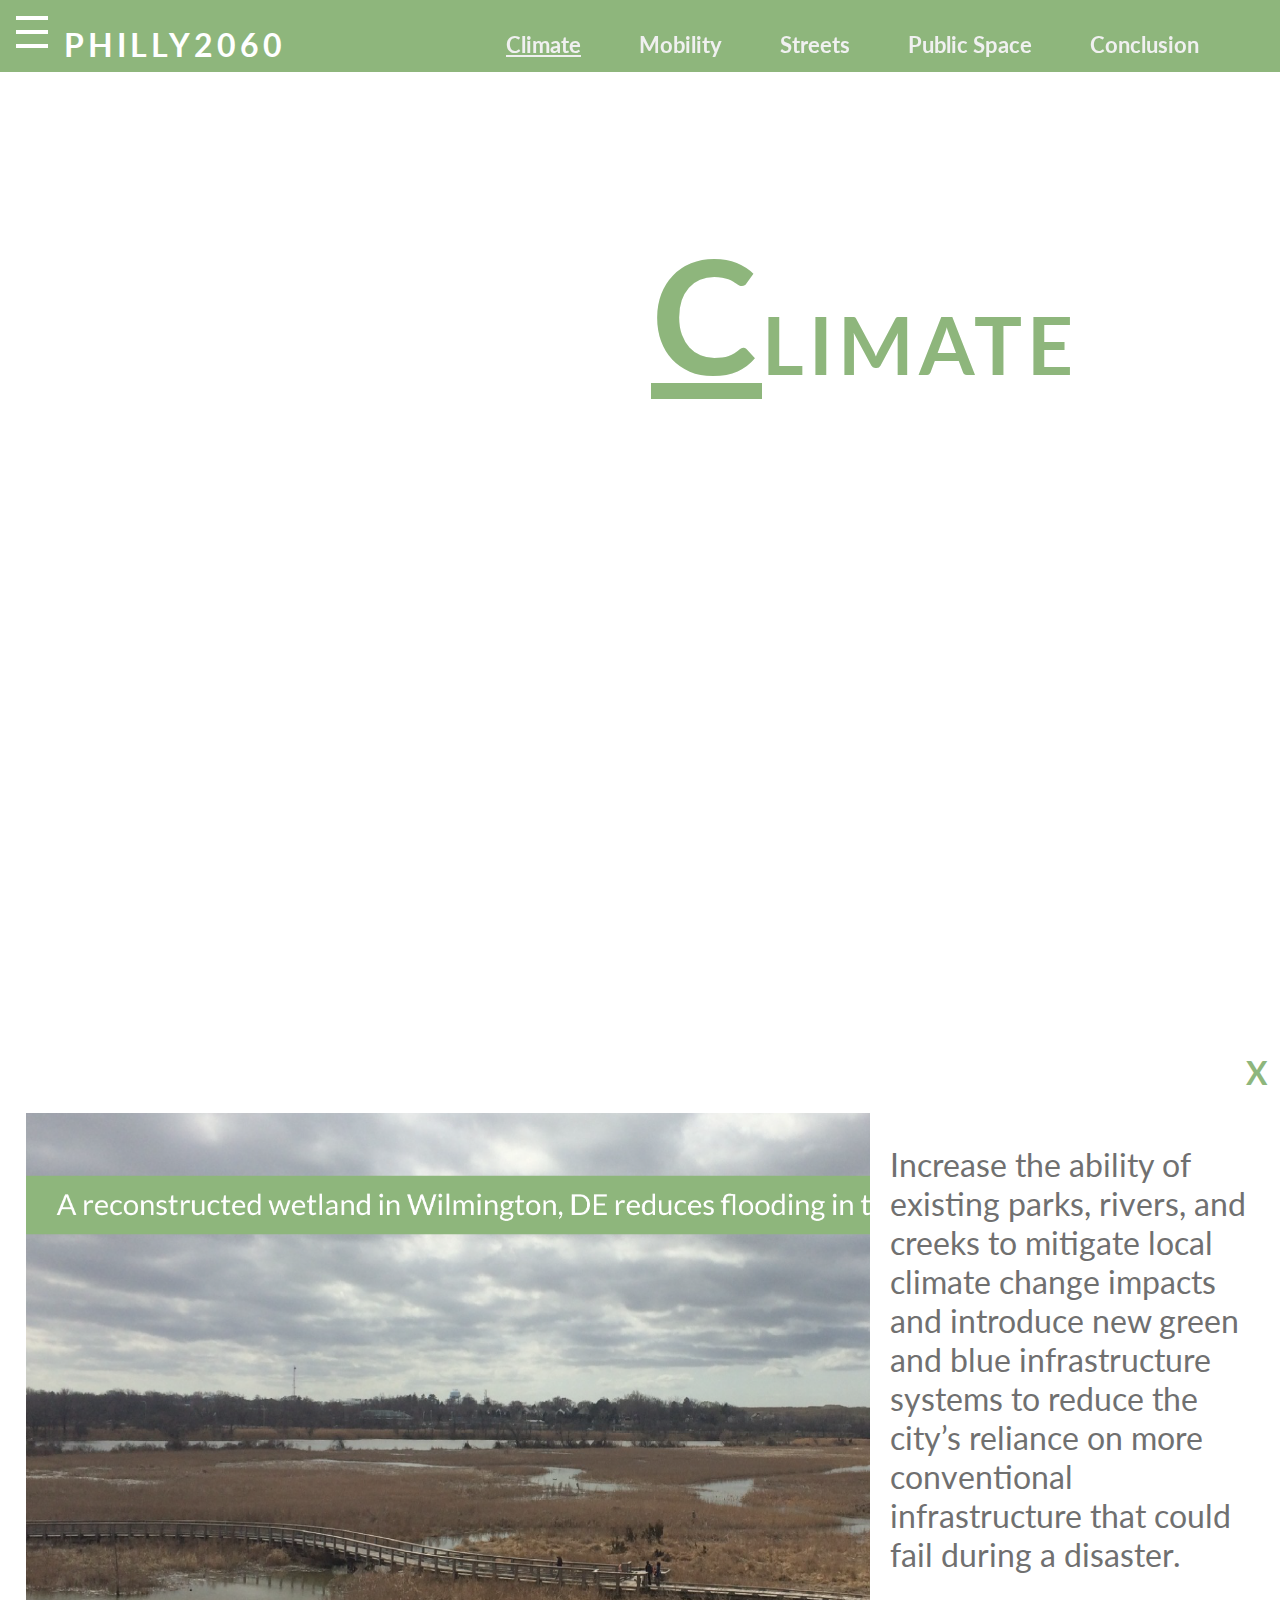
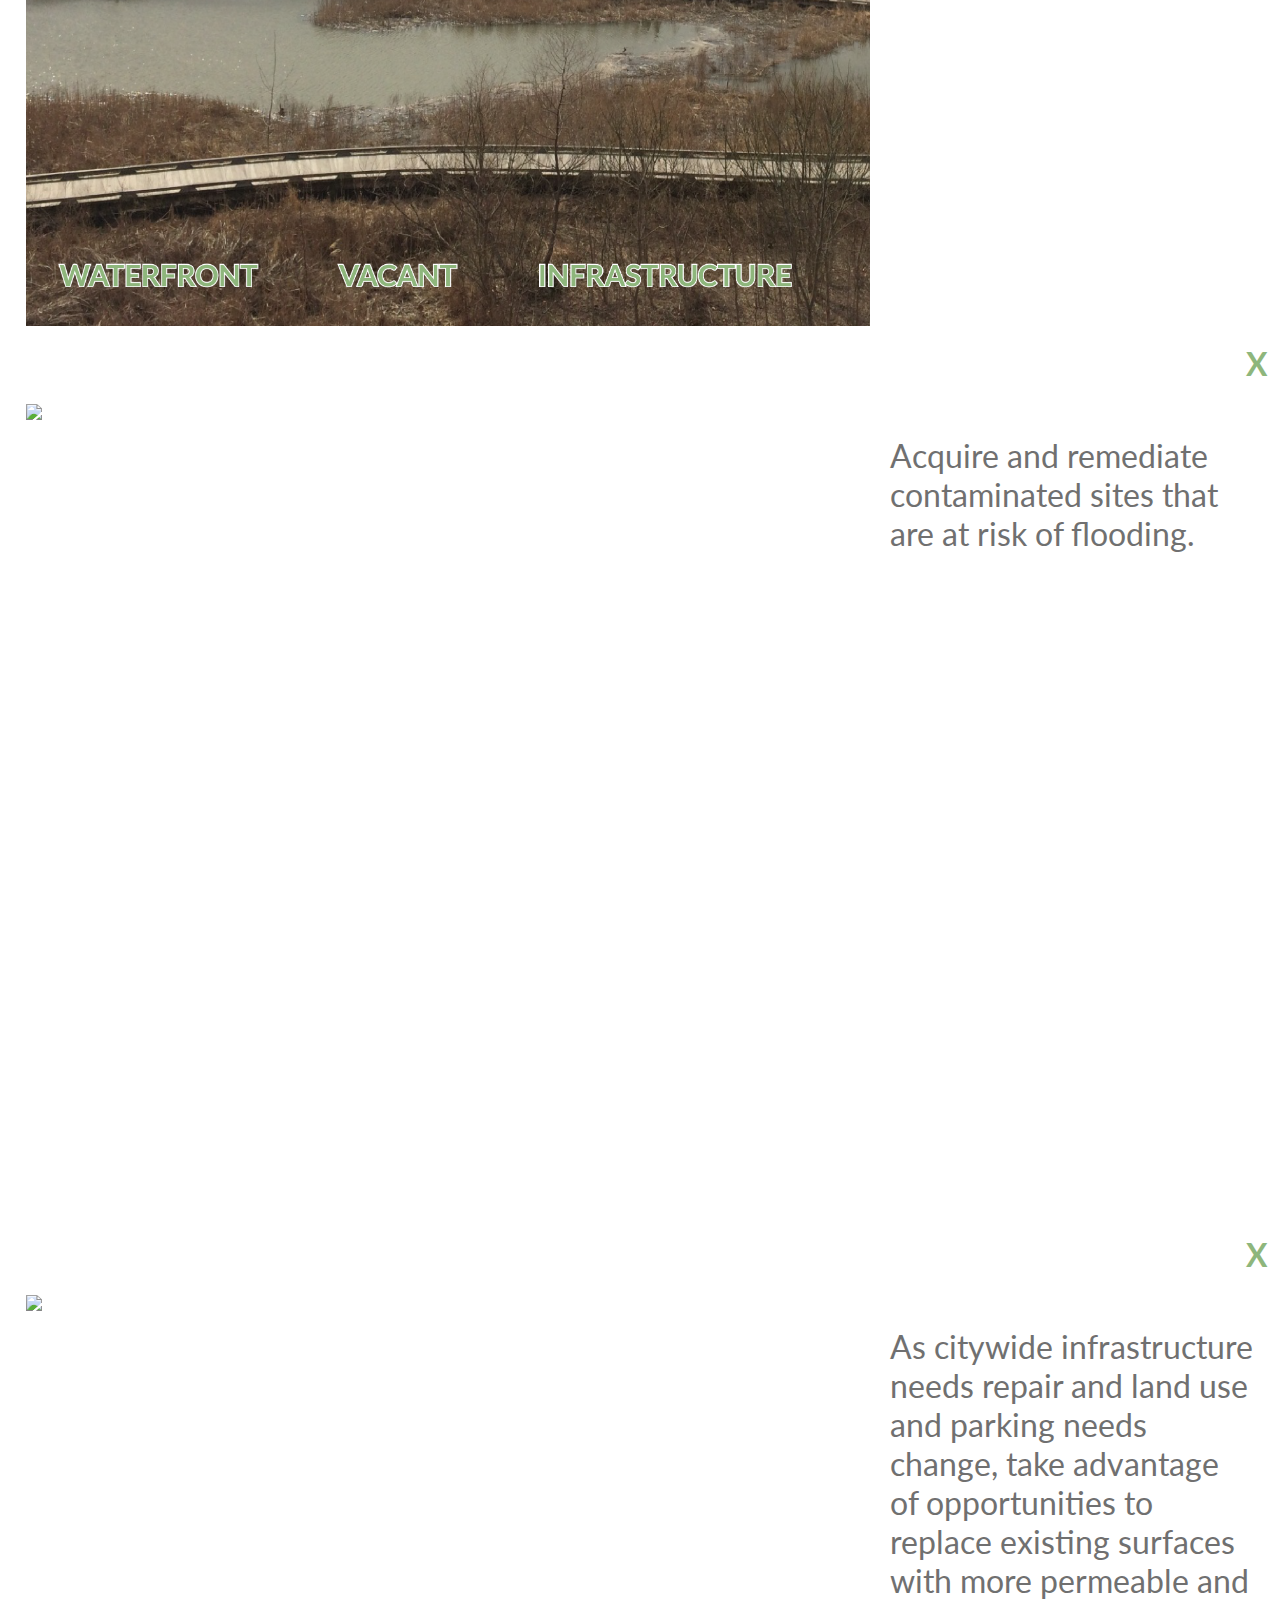
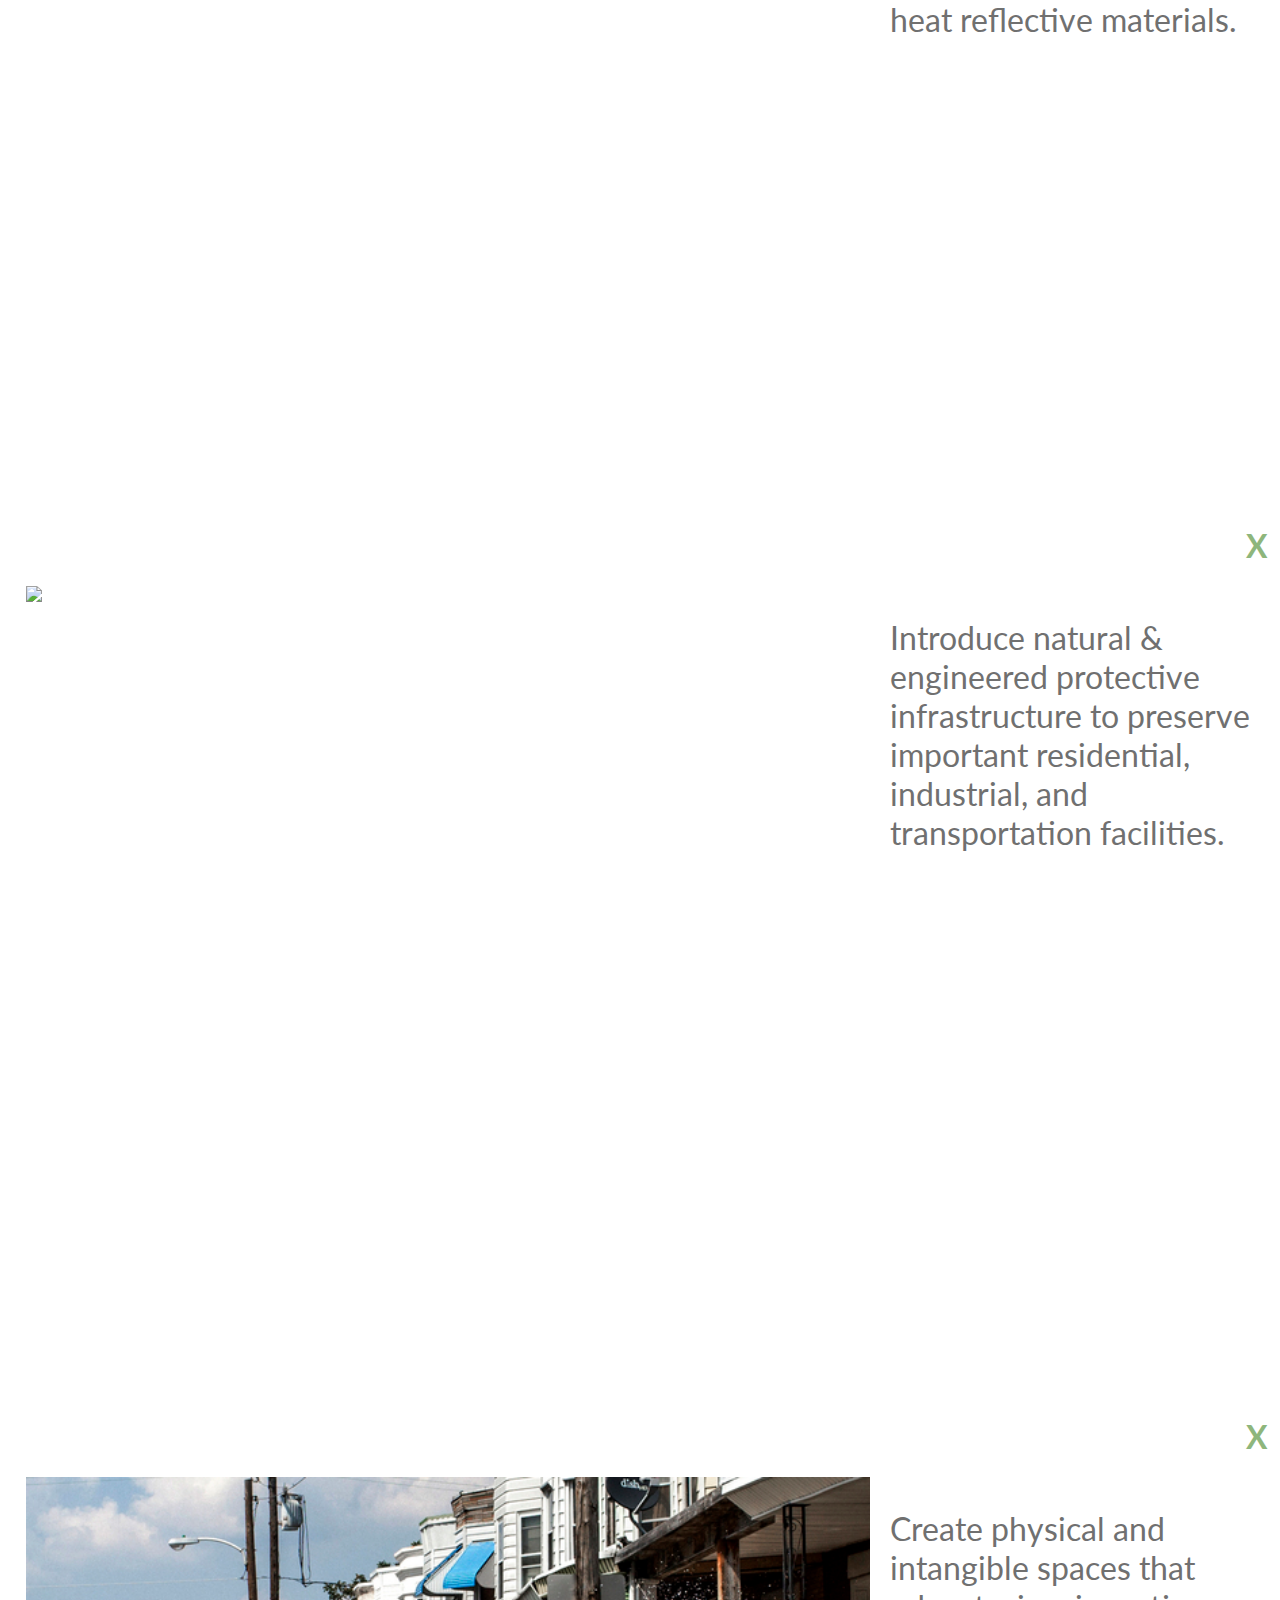
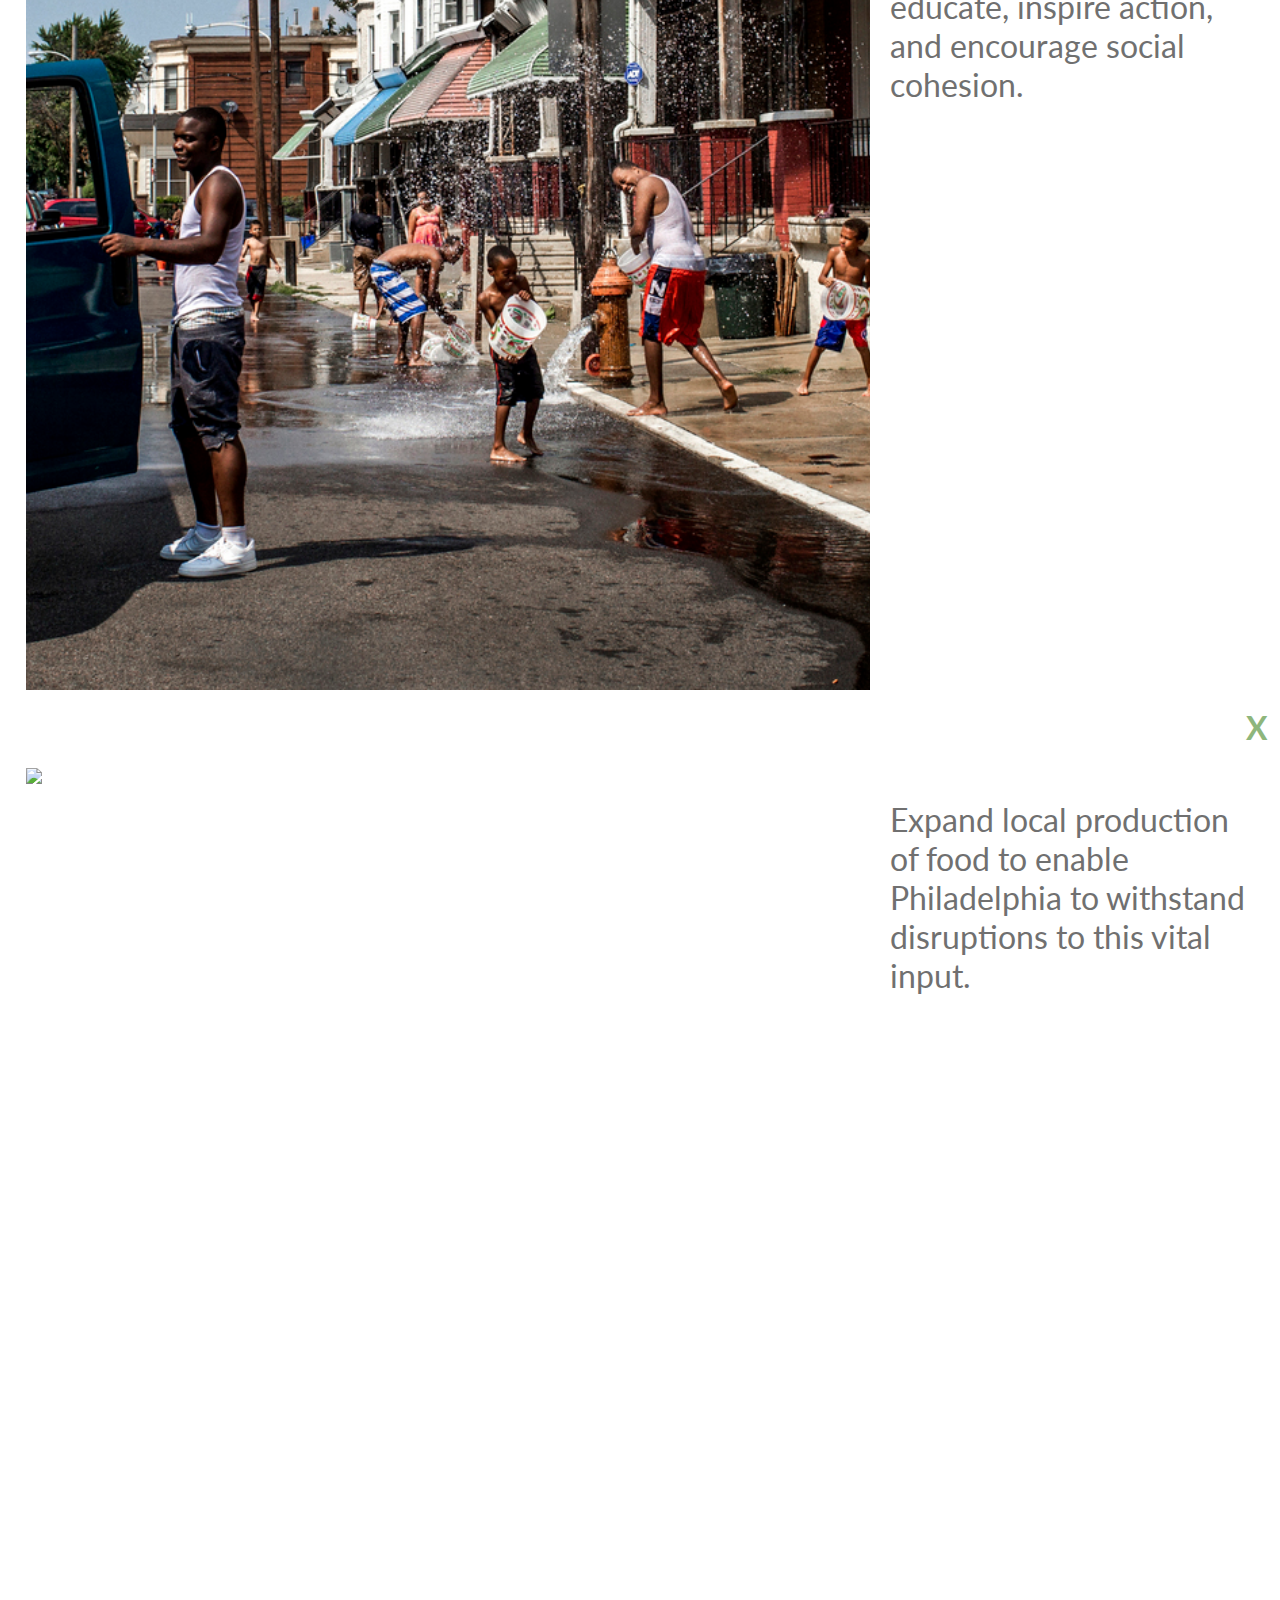
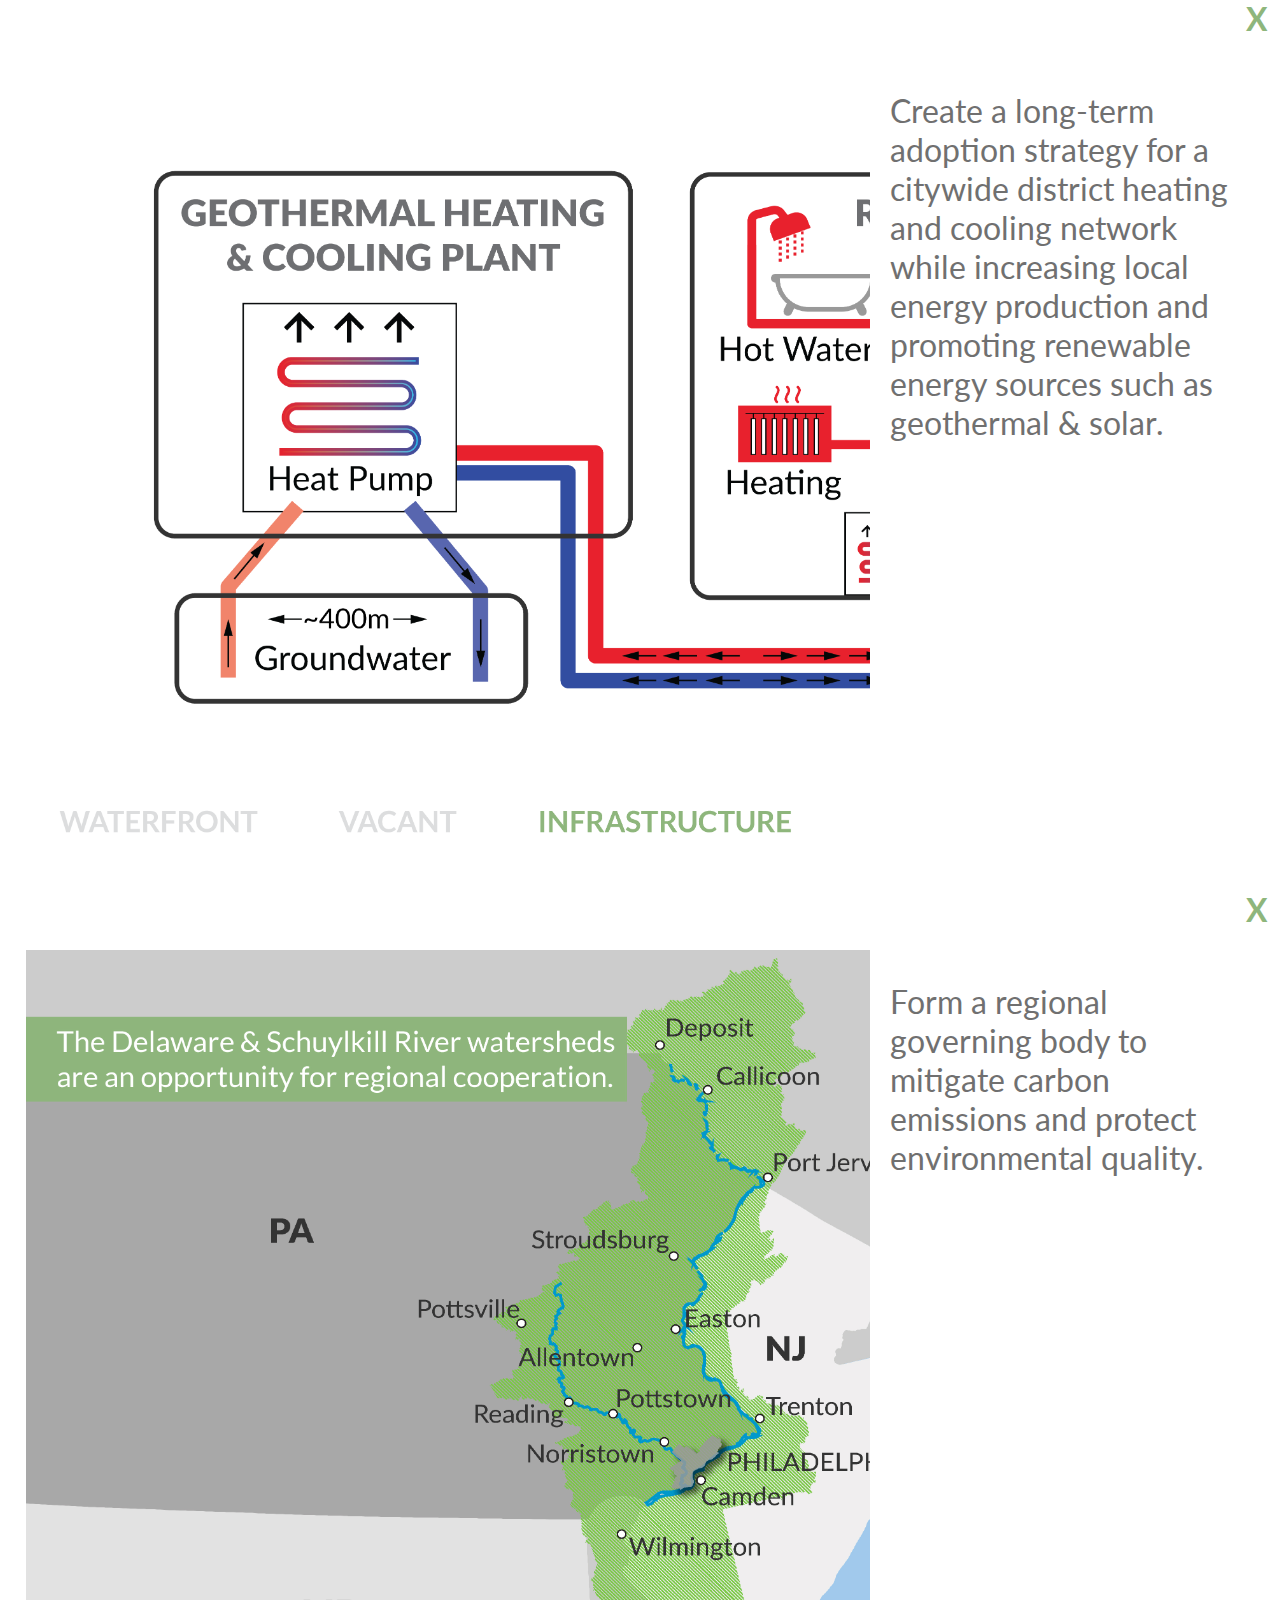
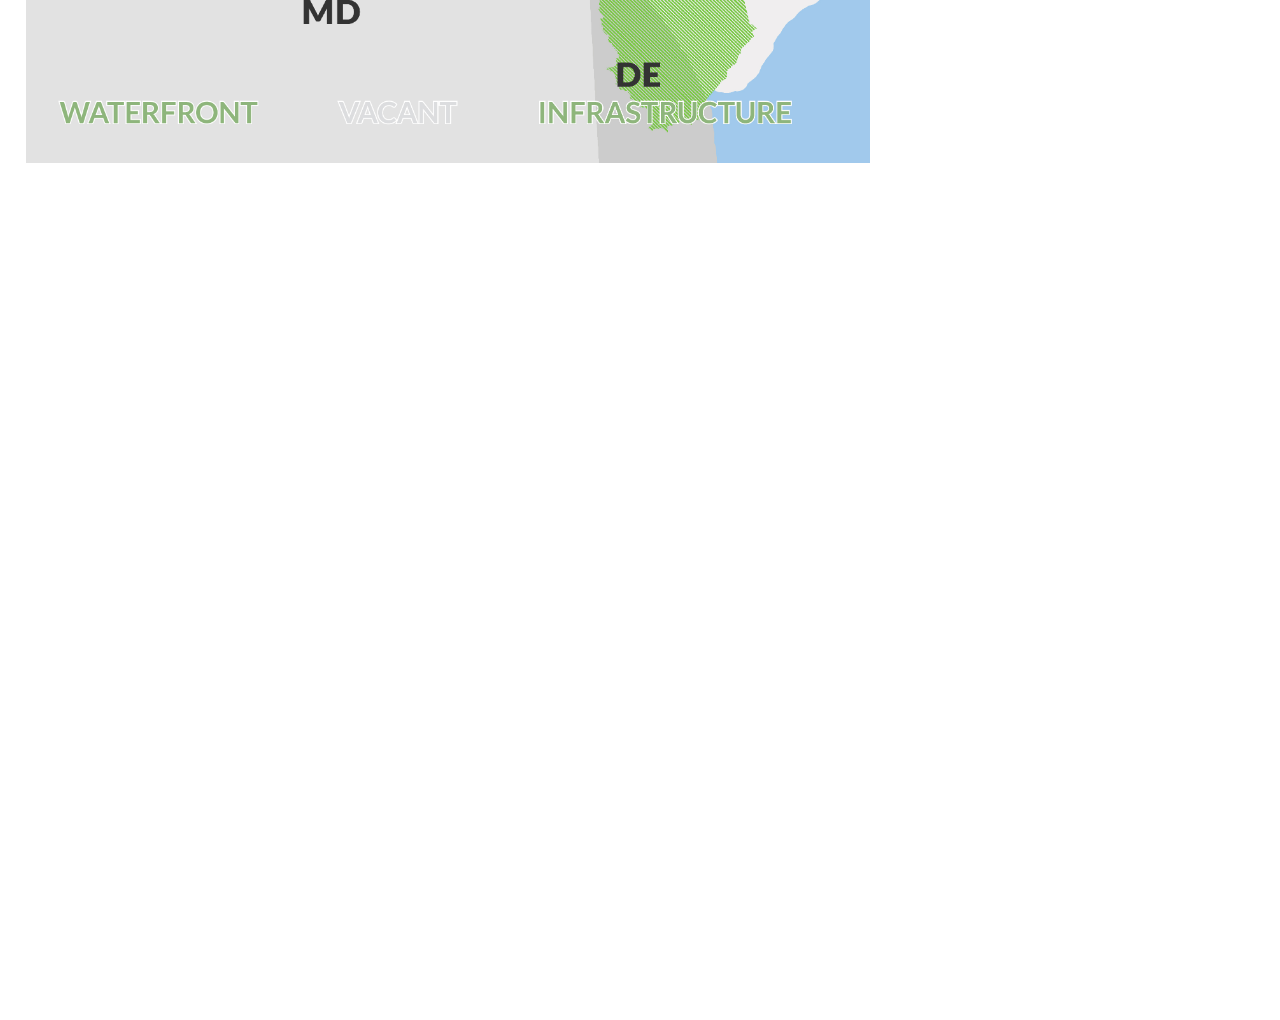
==== commit 57cbe252: "Update typology font size." ====
--- a/climate.html
+++ b/climate.html
@@ -171,19 +171,19 @@
 						<div class="card typo five-ele">
 							<img class="card-img-top" src="assets/image/climate/Climate_Typology_WaterFront.png" alt="Waterfront Land">
 							<div class="card-body typology">
-								<h4 class="card-title">Waterfront Land</h4>
+								<p class="card-title">Waterfront Land</p>
 							</div>
 						</div>
 						<div class="card typo five-ele middle">
 							<img class="card-img-top" src="assets/image/climate/Climate_Typology_Vacant.png" alt="Vacant Land">
 							<div class="card-body typology">
-								<h4 class="card-title">Vacant Land</h4>
+								<p class="card-title">Vacant Land</p>
 							</div>
 						</div>
 						<div class="card typo five-ele">
 							<img class="card-img-top" src="assets/image/climate/Climate_Typology_Utilities.png" alt="Transportation Infrastructure">
 							<div class="card-body typology">
-								<h4 class="card-title">Utilities & Infrastructure</h4>
+								<p class="card-title">Utilities & Infrastructure</p>
 							</div>
 						</div>
 					</div>
@@ -191,13 +191,13 @@
 						<div class="card typo five-ele first">
 							<img class="card-img-top" src="assets/image/climate/Climate_Typology_Buildings.png" alt="Buildings">
 							<div class="card-body typology">
-								<h4 class="card-title">Buildings</h4>
+								<p class="card-title">Buildings</p>
 							</div>
 						</div>
 						<div class="card typo five-ele">
 							<img class="card-img-top" src="assets/image/climate/Climate_Typology_Park.png" alt="Park Systems">
 							<div class="card-body typology">
-								<h4 class="card-title">Park Systems</h4>
+								<p class="card-title">Park Systems</p>
 							</div>
 						</div>
 					</div>
--- a/assets/defaultStyles/defaultStyles.css
+++ b/assets/defaultStyles/defaultStyles.css
@@ -30,6 +30,7 @@
   --other-base-color: #aaa;
   --other-base-color-one-shade-darker: #969696;
   --other-base-color-two-shades-darker: #838383;
+  --other-base-color-three-shades-darker: #707070;
 
 
   /* font colors*/
--- a/assets/css/shared/shared.css
+++ b/assets/css/shared/shared.css
@@ -308,8 +308,15 @@
   height: 25%;
 }
 
-.card-body.typology h4{
-  font-weight: bold;
+.card-body.typology p{
+  font-weight: bold;
+  font-size: 30px;
+  margin-bottom: 0;
+  position: relative;
+  top: 50%;
+  transform: translateY(-50%);
+  -ms-transform: translateY(-50%);
+  -webkit-transform: translateY(-50%);
 }
 
 .strategy-content {
@@ -412,6 +419,7 @@
 
 .strategy-modal-right-content-all {
   font-size: 2em;
+  color: var(--other-base-color-three-shades-darker);
 }
 
 .slide-content {
@@ -542,6 +550,7 @@
   position: absolute;
   bottom: 5vh;;
   font-size: 2em;
+  color: var(--other-base-color-three-shades-darker);
 }
 
 .slide-full-extent {
